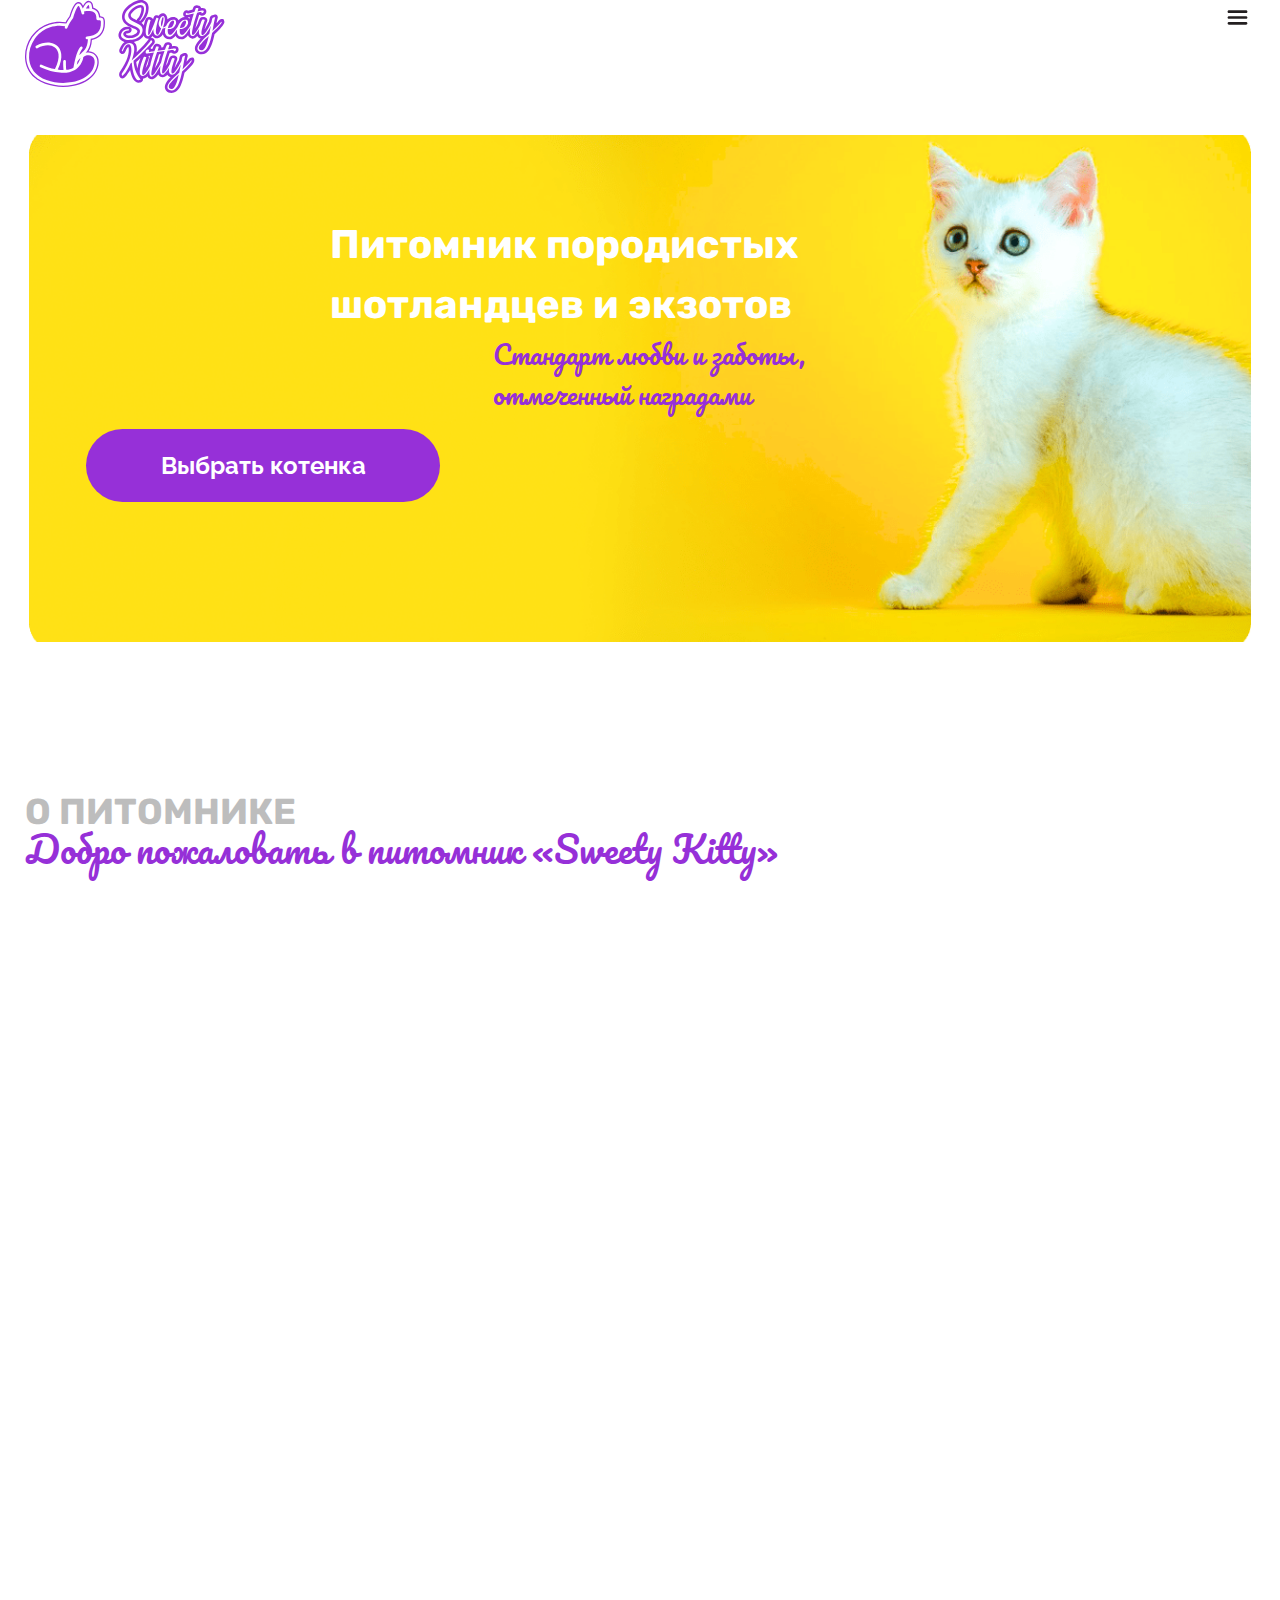
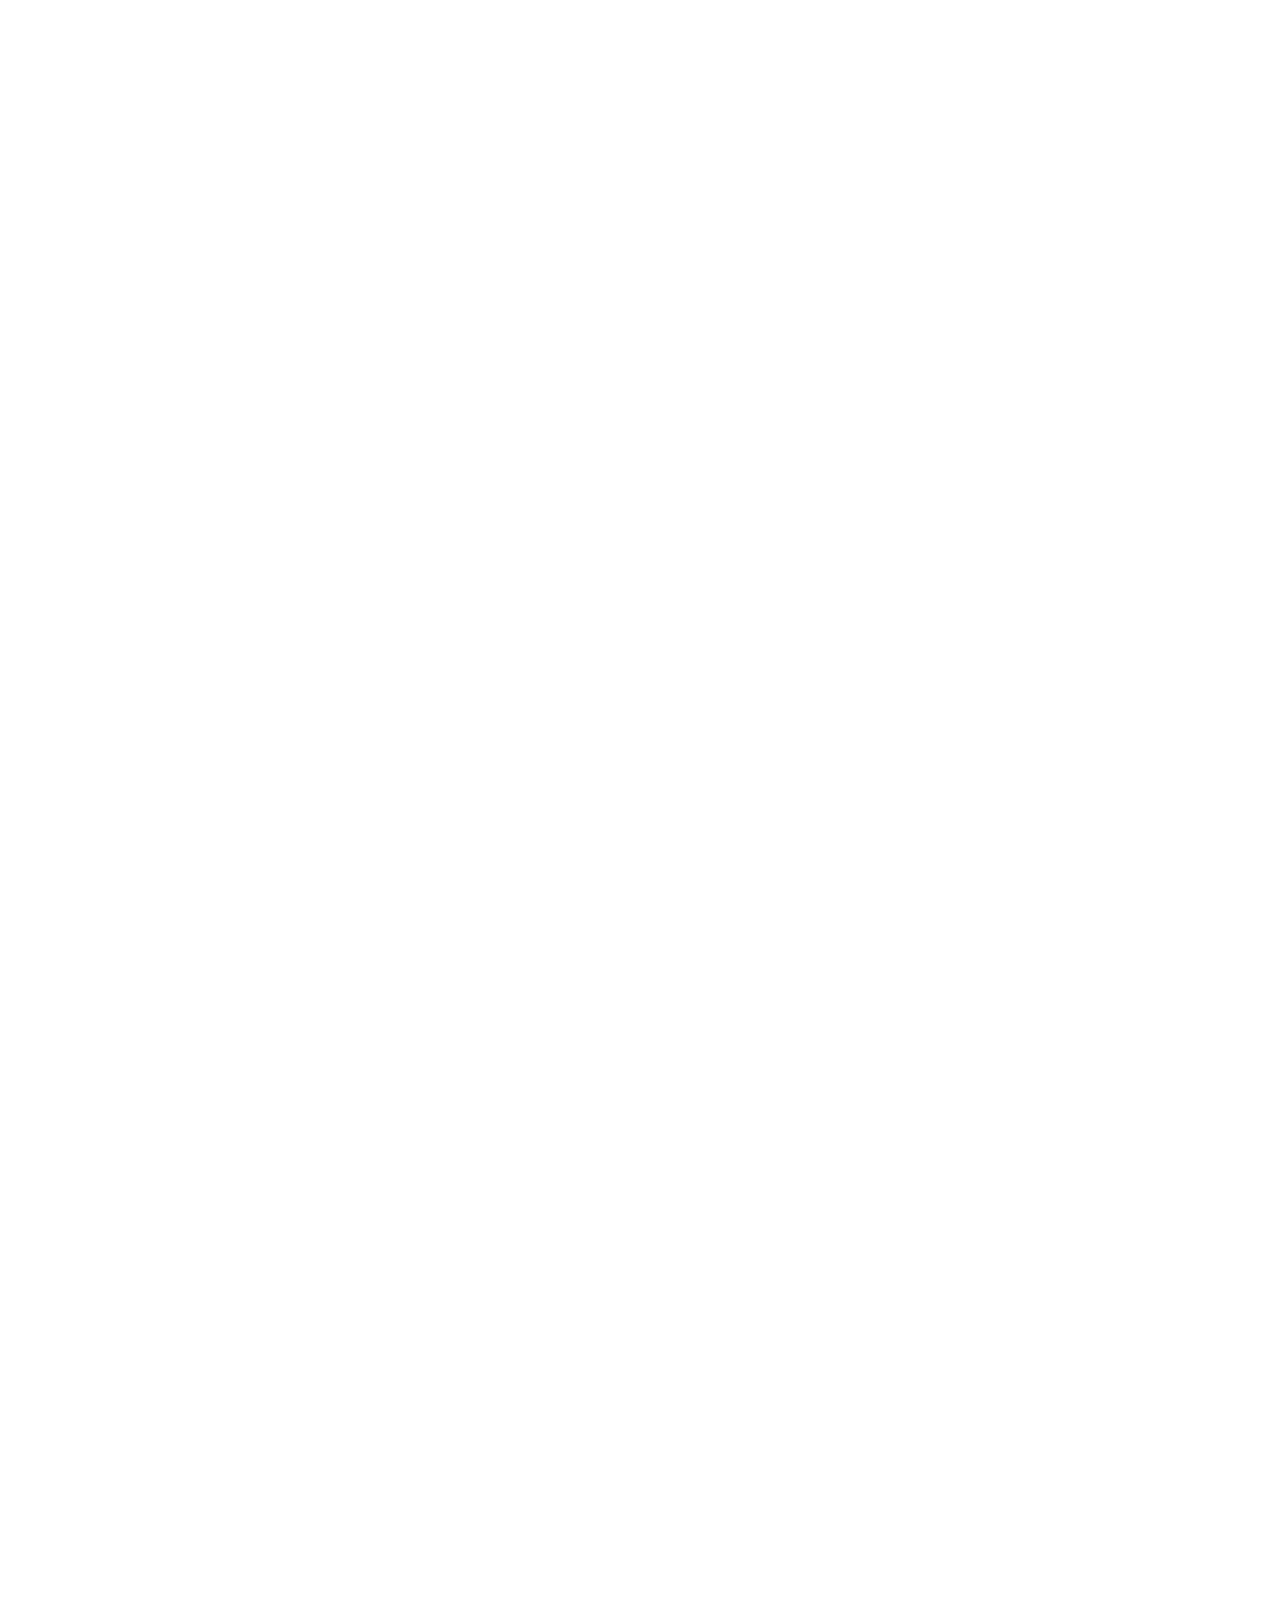
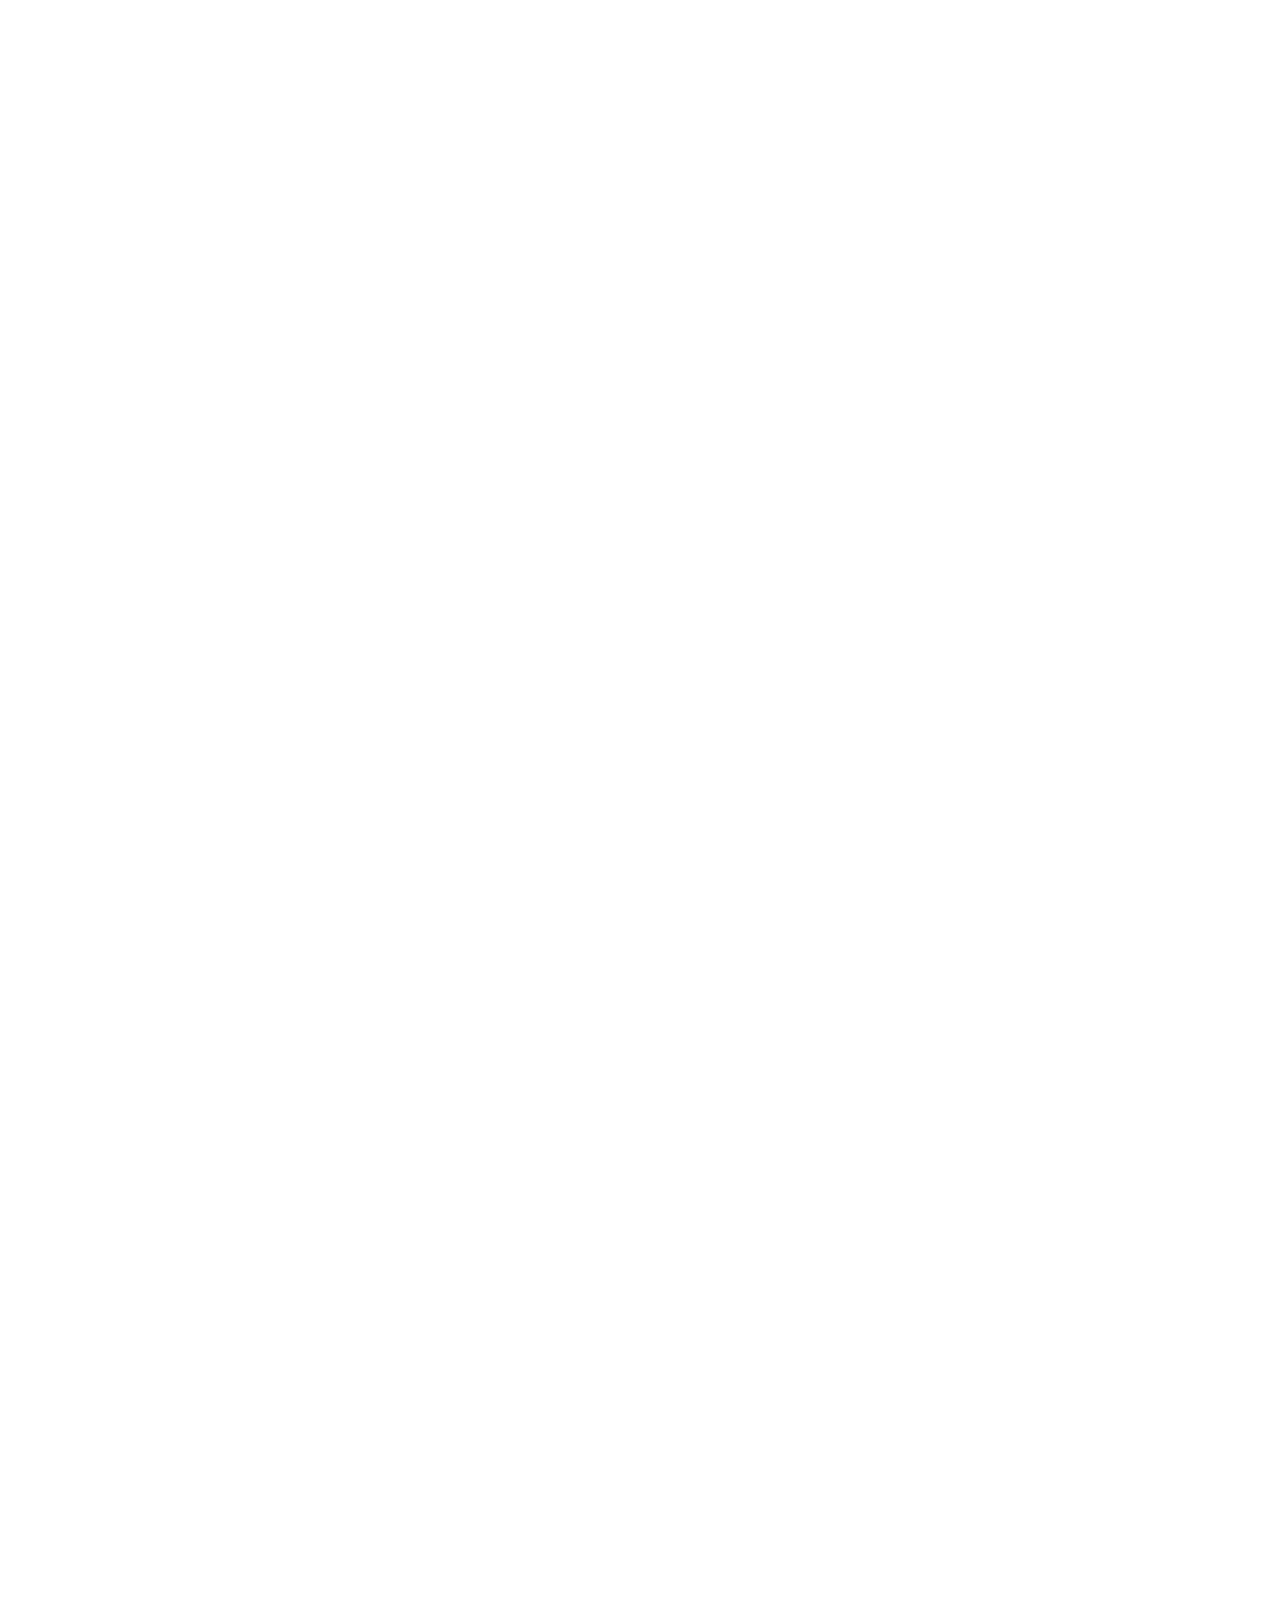
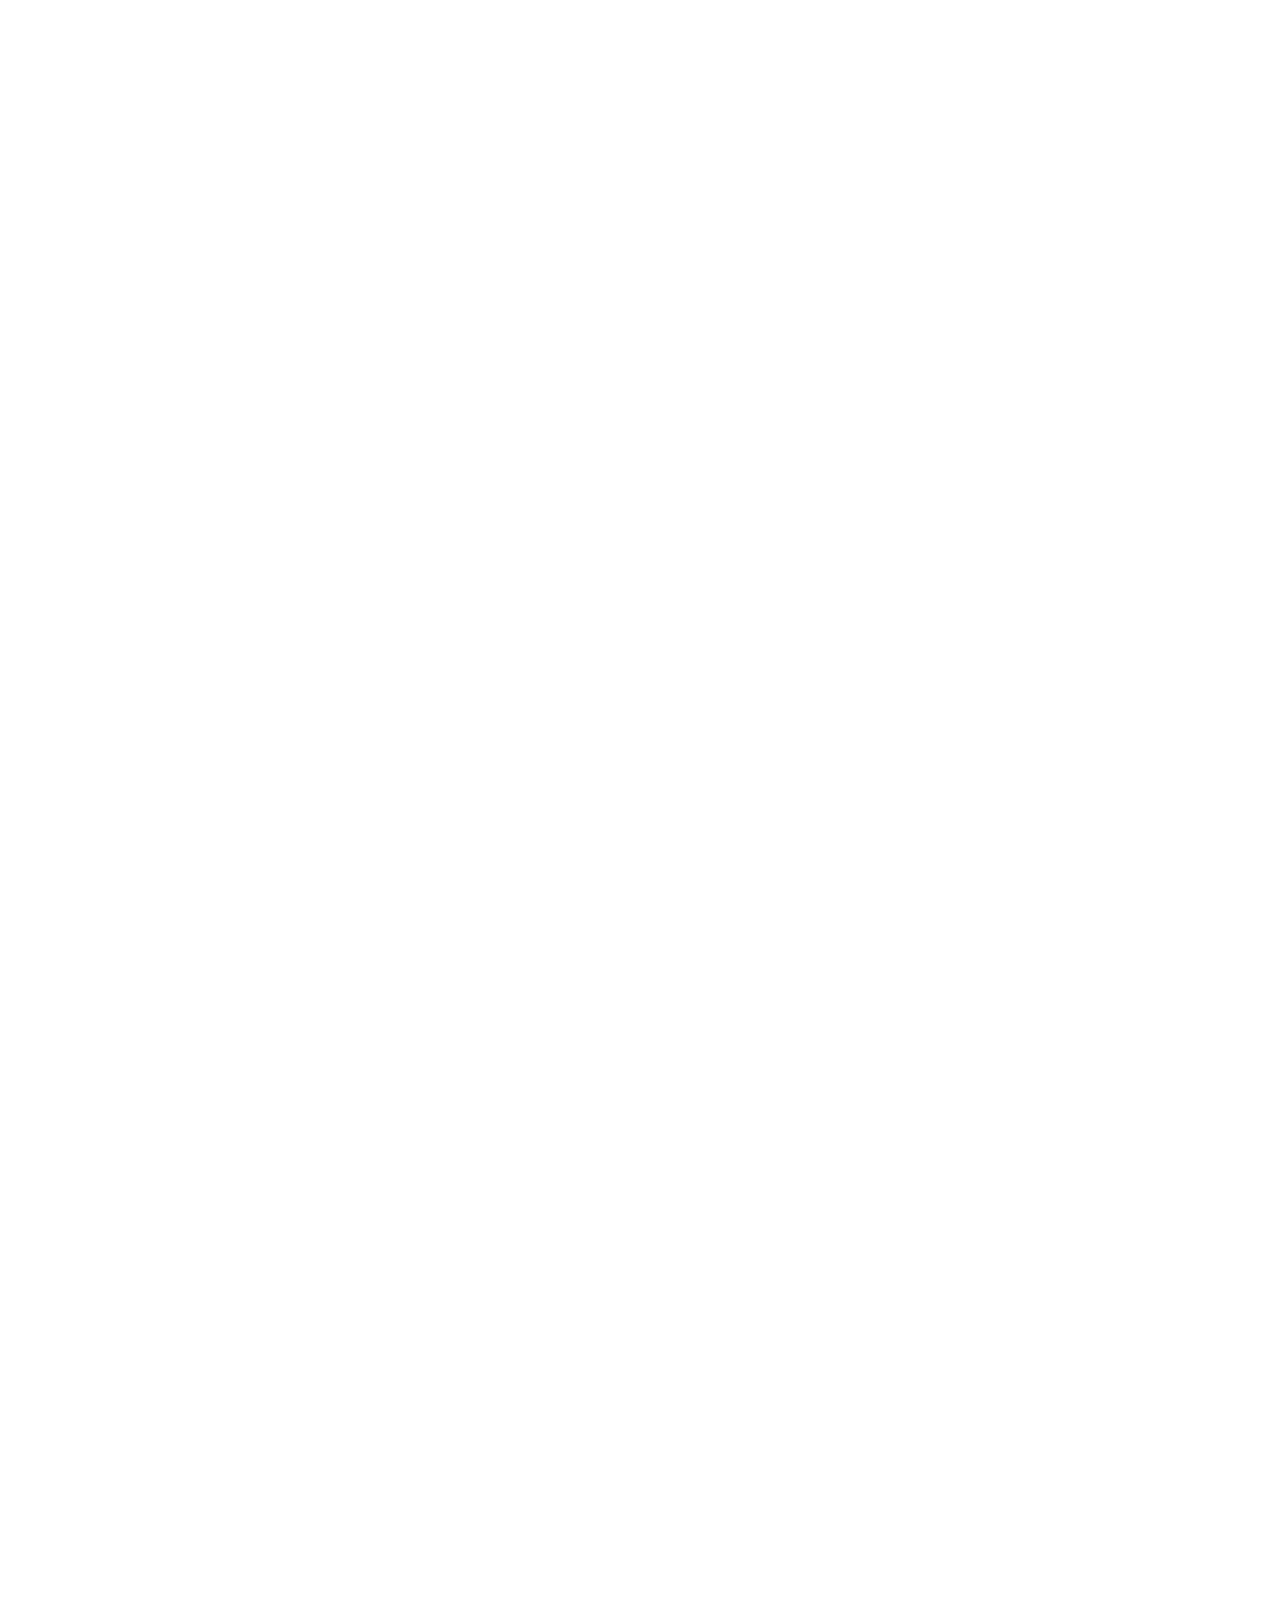
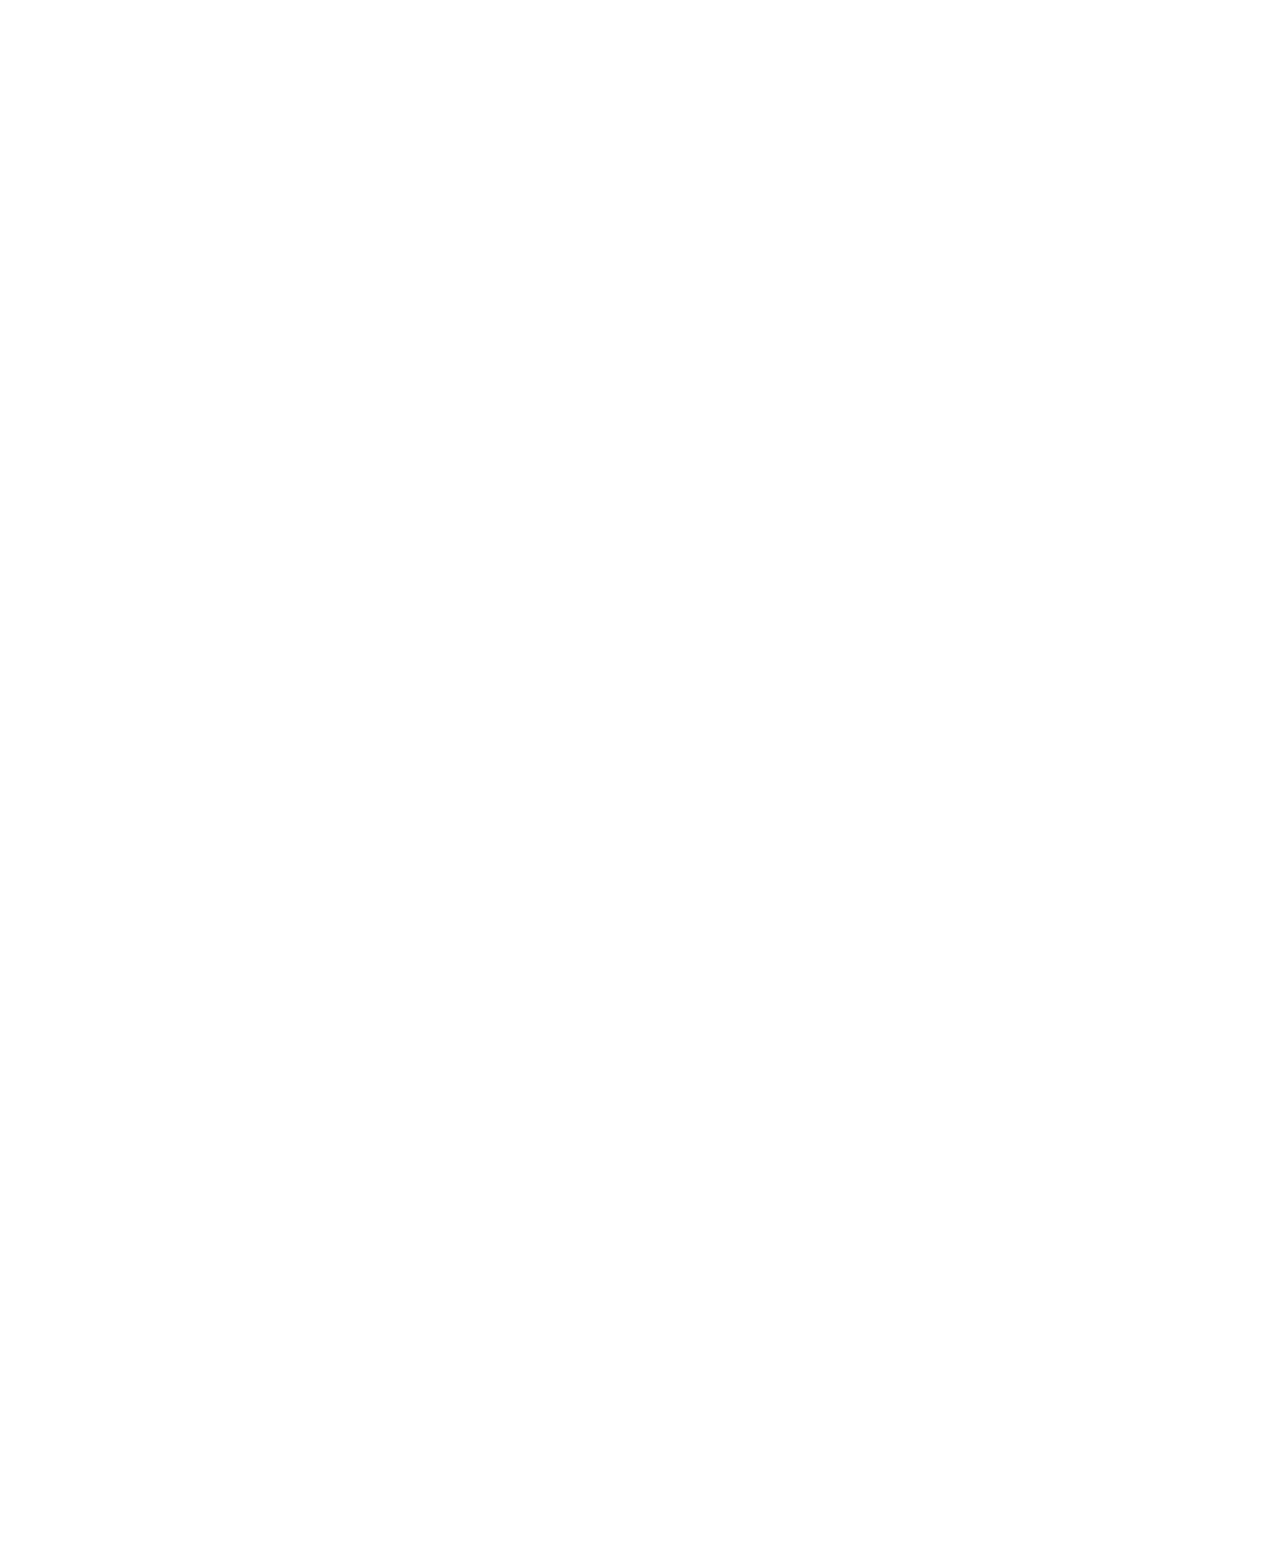
==== index.html @ 85b6124a "first commit" ====
<!DOCTYPE html><html lang="en"><head>    <meta charset="UTF-8">    <meta http-equiv="X-UA-Compatible" content="IE=edge">    <meta name="viewport" content="width=device-width, initial-scale=1.0">    <link rel="preconnect" href="https://fonts.googleapis.com"><link rel="preconnect" href="https://fonts.gstatic.com" crossorigin><link href="https://fonts.googleapis.com/css2?family=Montserrat:wght@400;700&family=Pacifico&family=Raleway:wght@400;700&family=Rubik:wght@700&display=swap" rel="stylesheet">    <link rel="stylesheet" href="css/style.min.css">    <title>Document</title></head><body><div class="wrapper">    <aside class="aside">    <picture><source srcset="img/close.svg" type="image/webp"><img src="img/close.svg" alt="" class="aside__close" width="35px" height="35px"></picture>    <div class="header__inner-aside">        <ul class="header__list">            <li class="header__list-item">                <a href="about.html">                    О питомнике            </a>        </li>            <li class="header__list-item">                <a href="kids.html">                    Котята            </a>        </li>            <li class="header__list-item">                <a href="kidsmore.html">                    Кошки            </a>        </li>            <li class="header__list-item">                <a href="kidsmore.html">                    Коты            </a>        </li>            <li class="header__list-item">                <a href="pomet.html">                    Пометы            </a>        </li>            <li class="header__list-item">                <a href="#">                    Контакты            </a>        </li>        </ul>        <button class="header__button">            Выбрать котенка        </button>    </div></aside><header class="header">    <div class="container">        <div class="header__inner">        <a href="#" class="header__logo">            <picture><source srcset="img/Лого.svg" type="image/webp"><img src="img/Лого.svg" alt="logo"></picture>        </a>        <picture><source srcset="img/Menu.svg" type="image/webp"><img src="img/Menu.svg" alt="" class="header__menu" width="35px" height="35px"></picture>        <div class="header__inner-item">        <ul class="header__list">            <li class="header__list-item">                <a href="about.html">                    О питомнике            </a>        </li>            <li class="header__list-item">                <a href="kids.html">                    Котята            </a>        </li>            <li class="header__list-item">                <a href="kidsmore.html">                    Кошки            </a>        </li>            <li class="header__list-item">                <a href="kidsmore.html">                    Коты            </a>        </li>            <li class="header__list-item">                <a href="pomet.html">                    Пометы            </a>        </li>            <li class="header__list-item">                <a href="#">                    Контакты            </a>        </li>        </ul>        <button class="header__button">            Выбрать котенка        </button>    </div>    </div>    </div></header>    <section class="main">    <div class="container">                   <!-- <div class="main__img">            <picture><source srcset="img/cat.webp" type="image/webp"><img src="img/cat.png" alt=""></picture>        </div> -->            <div class="main__text">                <h1 class="main__text-title">                    Питомник породистых шотландцев и экзотов                </h1>                <p class="main__text-subtitle">                    Стандарт любви и заботы, отмеченный наградами                </p>                <button class="main__text-btn">                    Выбрать котенка                </button>            </div>            </div></section><section class="about">    <div class="container">    <h2 class="about__title">        О ПИТОМНИКЕ     </h2>    <h3 class="about__subtitle">        Добро пожаловать в питомник «Sweety Kitty»    </h3>    <div class="about__inner">        <div class="about__item">            <p class="about__text">                Меня зовут Анна Коваленко и с 2016 года – с самого основания питомника – я занимаюсь селекцией и разведением чистокровных породистых кошек «Скоттиш фолд» и «Экзотик».            </p>            <div class="about__img">                <picture><source srcset="img/partners.webp" type="image/webp"><img src="img/partners.png" alt=""></picture>                <picture><source srcset="img/partners2.webp" type="image/webp"><img src="img/partners2.png" alt=""></picture>            </div>        </div>        <div class="about__item">            <p class="about__article">                Наши коты и кошки – это чемпионы и победители конкурсов (в том числе международных), они не раз завоевывали призы и награды на различных выставках. Питомник зарегистрирован в Международной Фелинологической Ассоциации (MFA) и является партнером компании Royal-Canin. Мы регулярно участвуем в специальных фелинологических мероприятиях и семинарах, программах по фелинологии и ветеринарии. Держим руку на пульсе всего, что происходит в мире кошачьих.             </p>            <a href="#">                Подробнее            </a>        </div>    </div></div></section><section class="why">    <div class="container">        <h2 class="why__title">            порода        </h2>        <h3 class="why__subtitle">            Почему именно шотландцы и экзоты?        </h3>        <div class="why__inner">            <ul class="why__list">                <li class="why__list-item">                    <picture><source srcset="img/marker.svg" type="image/webp"><img src="img/marker.svg" alt=""></picture>                    <p class="why__list-text">                        Шотландские вислоухие и Экзотические кошки – идеальные породы для дома и семьи.                    </p>                     </li>                <li class="why__list-item">                             <picture><source srcset="img/marker.svg" type="image/webp"><img src="img/marker.svg" alt=""></picture>                    <p class="why__list-text">                        Шотландские вислоухие и Экзотические кошки – идеальные породы для дома и семьи.                    </p>            </li>                <li class="why__list-item">                    <picture><source srcset="img/marker.svg" type="image/webp"><img src="img/marker.svg" alt=""></picture>                    <p class="why__list-text">                        Шотландские вислоухие и Экзотические кошки – идеальные породы для дома и семьи.                    </p>            </li>                <li class="why__list-item">                    <picture><source srcset="img/marker.svg" type="image/webp"><img src="img/marker.svg" alt=""></picture>                    <p class="why__list-text">                        Шотландские вислоухие и Экзотические кошки – идеальные породы для дома и семьи.                    </p>            </li>            </ul>            <ul class="why__list">                <li class="why__list-item">                    <picture><source srcset="img/marker.svg" type="image/webp"><img src="img/marker.svg" alt=""></picture>                    <p class="why__list-text">                        Шотландские вислоухие и Экзотические кошки – идеальные породы для дома и семьи.                    </p>            </li>                <li class="why__list-item" >                    <picture><source srcset="img/marker.svg" type="image/webp"><img src="img/marker.svg" alt=""></picture>                    <p class="why__list-text">                        Шотландские вислоухие и Экзотические кошки – идеальные породы для дома и семьи.                    </p>            </li>                <li class="why__list-item">                                     <picture><source srcset="img/marker.svg" type="image/webp"><img src="img/marker.svg" alt=""></picture>                    <p class="why__list-text">                        Шотландские вислоухие и Экзотические кошки – идеальные породы для дома и семьи.                    </p>                </li>                <li class="why__list-item">                           <picture><source srcset="img/marker.svg" type="image/webp"><img src="img/marker.svg" alt=""></picture>                    <p class="why__list-text">                        Шотландские вислоухие и Экзотические кошки – идеальные породы для дома и семьи.                    </p>            </li>            </ul>        </div>    </div>        <div class="vector__position">        <div class="why__img">            <picture><source srcset="img/klubok.webp" type="image/webp"><img class="klubok" src="img/klubok.png" alt=""></picture>            <picture><source srcset="img/cat2.webp" type="image/webp"><img class="cat" src="img/cat2.png" alt=""></picture>        </div>        <div class="vector">        <!-- <picture><source srcset="img/Vector.svg" type="image/webp"><img src="img/Vector.svg" alt=""></picture> -->        <div class="container">            <h2 class="vector__title">                Sweety Kitty –             </h2>            <h3 class="vector__subtitle">                Это питомник с гарантиями!            </h3>            <div class="vector__inner">                                <ul class="vector__list">                                        <li class="vector__list-item">                        <picture><source srcset="img/one.svg" type="image/webp"><img src="img/one.svg" alt=""></picture>                        <div class="vector__list-text">                        <h3>                            Гарантия породности                        </h3>                        <p>                            Тщательно подобранные пары позволяют нам получать красивое потомство с высокими стандартами породы. У нас можно получить всю информацию о происхождении и родителях котенка.                         </p>                    </div>                    </li>                    <li class="vector__list-item">                        <picture><source srcset="img/one.svg" type="image/webp"><img src="img/one.svg" alt=""></picture>                        <div class="vector__list-text">                        <h3>                            Гарантия породности                        </h3>                        <p>                            Тщательно подобранные пары позволяют нам получать красивое потомство с высокими стандартами породы. У нас можно получить всю информацию о происхождении и родителях котенка.                         </p>                    </div>                    <li class="vector__list-item">                        <picture><source srcset="img/one.svg" type="image/webp"><img src="img/one.svg" alt=""></picture>                        <div class="vector__list-text">                        <h3>                            Гарантия породности                        </h3>                        <p>                            Тщательно подобранные пары позволяют нам получать красивое потомство с высокими стандартами породы. У нас можно получить всю информацию о происхождении и родителях котенка.                         </p>                    </div>                </ul>                <ul class="vector__list">                    <li class="vector__list-item-two">                        <picture><source srcset="img/one.svg" type="image/webp"><img src="img/one.svg" alt=""></picture>                        <div class="vector__list-text">                        <h3>                            Гарантия породности                        </h3>                        <p>                            Тщательно подобранные пары позволяют нам получать красивое потомство с высокими стандартами породы. У нас можно получить всю информацию о происхождении и родителях котенка.                         </p>                    </div>                    <li class="vector__list-item-two">                        <picture><source srcset="img/one.svg" type="image/webp"><img src="img/one.svg" alt=""></picture>                        <div class="vector__list-text">                        <h3>                            Гарантия породности                        </h3>                        <p>                            Тщательно подобранные пары позволяют нам получать красивое потомство с высокими стандартами породы. У нас можно получить всю информацию о происхождении и родителях котенка.                         </p>                    </div>                </ul>            </div>        </div>    </section>    </div></section><section class="create">    <div class="container">        <div class="create__title">            <picture><source srcset="img/partners.webp" type="image/webp"><img src="img/partners.png" alt=""></picture>            <div class="title">                <h2>НАШИ ПРОИЗВОДИТЕЛИ </h2>                <h3>Шотландцы и экзоты</h3>            </div>        </div>        <p class="create__text">            Чтобы получить прекрасное потомство, мы уделяем особое внимание подбору пар. Котята будут действительно прекрасными, если учитывать особенности каждого животного, генетические линии и свойства фенотипа. У каждой породы свои нюансы разведения, связанные с генетикой, которые требуют особого внимания.         </p>        <p class="create__text-two">            Благодаря большому опыту разведения, нам удается получать отличное потомство, которое занимает свое почетное место в истории породы.         </p>        <div class="create__inner">            <div class="create__card">                <picture><source srcset="img/cat_one.webp" type="image/webp"><img src="img/cat_one.png" alt="" class="card-img"></picture>                <div class="button">                    <p>Шотландцы</p>                    <button>Подробнее</button>                </div>                <picture><source srcset="img/stick.webp" type="image/webp"><img src="img/stick.png" alt="" class="card-stick"></picture>            </div>            <div class="create__card">                <picture><source srcset="img/cat_two.webp" type="image/webp"><img src="img/cat_two.png" alt="" class="card-img"></picture>                <div class="button">                    <p>Экзоты</p>                    <button>Подробнее</button>                </div>                <picture><source srcset="img/stick2.webp" type="image/webp"><img src="img/stick2.png" alt="" class="card-stick-two"></picture>            </div>        </div>    </div></section><section class="cats">    <div class="container">        <div class="cats__title">            <h2>КОТЯТА</h2>            <h3>Sweety Kitty</h3>        </div>        <div class="cats__text">            <p>                Сколько радости и счастья появляется в доме вместе с этим милым плюшевым котенком. У малышей так много задора и активности, они изучают и познают все вокруг. И в то же время они очень смышленые и понятливые не по годам. Они буквально излучают позитивное настроение, заражая окружающих счастьем.            </p>            <p>                Каждое прибавление – это большая радость для нашего питомника. Мы увлеченно следим за своими малышами: как они начинают делать первые робкие шаги, потом учатся бегать и играть друг с другом, кувыркаются и резвятся, как проявляются в них вечные инстинкты хищных предков.             </p>            <p>                Породистые котята – это юные аристократы, которые, как и все дети любознательны и активны. Уже на раннем этапе в них заметна особая стать и характер породы. Через несколько недель у шотландцев проявляется характерный признак породы - вислоухость. Экзоты – нежные и спокойные от рождения – начинают показывать свойственное им любопытство и игривость, которые даже с возрастом не покидают этих кошек.             </p>            <p>                Мы любим и ценим каждого котенка. Ведь для нас это – не просто товар, а настоящее живое чудо.             </p>        </div>        <button class="cats__btn">            Котята нашего питомника        </button>    </div></section><section class="gallery">    <div class="container">        <div class="gallery__inner">            <div class="gallery__card">                <picture><source srcset="img/cats_three.webp" type="image/webp"><img src="img/cats_three.png" alt=""></picture>            </div>            <div class="gallery__card">                <picture><source srcset="img/cats_three.webp" type="image/webp"><img src="img/cats_three.png" alt=""></picture>            </div>            <div class="gallery__card">                <picture><source srcset="img/cats_three.webp" type="image/webp"><img src="img/cats_three.png" alt=""></picture>            </div>            <div class="gallery__card">                <picture><source srcset="img/cats_three.webp" type="image/webp"><img src="img/cats_three.png" alt=""></picture>            </div>        </div>        <div class="gallery__inner">            <div class="gallery__card">                <picture><source srcset="img/cats_three.webp" type="image/webp"><img src="img/cats_three.png" alt=""></picture>            </div>            <div class="gallery__card">                <picture><source srcset="img/cats_three.webp" type="image/webp"><img src="img/cats_three.png" alt=""></picture>            </div>            <div class="gallery__card">                <picture><source srcset="img/cats_three.webp" type="image/webp"><img src="img/cats_three.png" alt=""></picture>            </div>            <div class="gallery__card">                <picture><source srcset="img/cats_three.webp" type="image/webp"><img src="img/cats_three.png" alt=""></picture>            </div>        </div>    </div></section><section class="clients">    <div class="container">        <h2 class="clients__title">            НАШИ КЛИЕНТЫ         </h2>        <h3 class="clients__subtitle">            Отзывы        </h3>        <div class="clients__inner">            <p class="clients__text">                Я искренне рада, что мою страсть к «шотландцам» и «экзотам» разделяет так много людей. Стоит познакомиться с этими породами поближе, и ты навсегда остаешься их фанатом. Большие любопытные глаза словно хотят вобрать в себя весь мир, а преданный и ласковый характер делает этих животных надежным другом. Всем, кто нашел свое маленькое пушистое счастье в нашем питомнике, я хочу сказать спасибо за ту заботу и внимание, которые вы уделяете своим питомцам. У любви нет границ, даже если это любовь к кошке ❤️            </p>            <div class="slider">                <div class="slider__card">                     <p class="slider__reviews">                        Мы с мамой долго не могли выбрать кошку. Столько предложений – глаза разбегаются. Но однажды я была в гостях и познакомилась там с шотландской вислоухой красавицей. Удивительная порода. Очень тактичная, я бы сказала, кошка поразила меня своим характером и поведением. Настоящая красавица, спокойная и умная. Я спросила у хозяйки, где она приобрела кошку. И она порекомендовала мне Ваш питомник. Как только появилась возможность, я решила посмотреть, что да как. В питомнике было много котят, выбор был не из простых. Во второй раз мы отправились туда вместе с мамой и выбрали хорошего малыша. Он украсил наш дом и стал настоящим другом. Всегда рядом, участвует во всех наших делах и помогает. Спасибо большое питомнику «Sweety Kitty» за нового члена семьи!                      </p>                     <div class="slider__author">                         <picture><source srcset="img/avatar.svg" type="image/webp"><img src="img/avatar.svg" alt="" class="avatar"></picture>                         <div class="author">                             <p class="name">                                Марина                              </p>                             <p class="city">                                г. Ростов-на-Дону                             </p>                         </div>                     </div>                </div>                <div class="slider__card">                    <p class="slider__reviews">                        Мы с мамой долго не могли выбрать кошку. Столько предложений – глаза разбегаются. Но однажды я была в гостях и познакомилась там с шотландской вислоухой красавицей. Удивительная порода. Очень тактичная, я бы сказала, кошка поразила меня своим характером и поведением. Настоящая красавица, спокойная и умная. Я спросила у хозяйки, где она приобрела кошку. И она порекомендовала мне Ваш питомник. Как только появилась возможность, я решила посмотреть, что да как. В питомнике было много котят, выбор был не из простых. Во второй раз мы отправились туда вместе с мамой и выбрали хорошего малыша. Он украсил наш дом и стал настоящим другом. Всегда рядом, участвует во всех наших делах и помогает. Спасибо большое питомнику «Sweety Kitty» за нового члена семьи!                      </p>                     <div class="slider__author">                         <picture><source srcset="img/avatar.svg" type="image/webp"><img src="img/avatar.svg" alt="" class="avatar"></picture>                         <div class="name">                             <p>                                Марина                              </p>                             <p>                                г. Ростов-на-Дону                             </p>                         </div>                     </div>                </div>                <div class="slider__card">                    <p class="slider__reviews">                        Мы с мамой долго не могли выбрать кошку. Столько предложений – глаза разбегаются. Но однажды я была в гостях и познакомилась там с шотландской вислоухой красавицей. Удивительная порода. Очень тактичная, я бы сказала, кошка поразила меня своим характером и поведением. Настоящая красавица, спокойная и умная. Я спросила у хозяйки, где она приобрела кошку. И она порекомендовала мне Ваш питомник. Как только появилась возможность, я решила посмотреть, что да как. В питомнике было много котят, выбор был не из простых. Во второй раз мы отправились туда вместе с мамой и выбрали хорошего малыша. Он украсил наш дом и стал настоящим другом. Всегда рядом, участвует во всех наших делах и помогает. Спасибо большое питомнику «Sweety Kitty» за нового члена семьи!                      </p>                     <div class="slider__author">                         <picture><source srcset="img/avatar.svg" type="image/webp"><img src="img/avatar.svg" alt="" class="avatar"></picture>                         <div class="name">                             <p>                                Марина                              </p>                             <p>                                г. Ростов-на-Дону                             </p>                         </div>                     </div>                </div>                <div class="slider__card">                    <p class="slider__reviews">                        Мы с мамой долго не могли выбрать кошку. Столько предложений – глаза разбегаются. Но однажды я была в гостях и познакомилась там с шотландской вислоухой красавицей. Удивительная порода. Очень тактичная, я бы сказала, кошка поразила меня своим характером и поведением. Настоящая красавица, спокойная и умная. Я спросила у хозяйки, где она приобрела кошку. И она порекомендовала мне Ваш питомник. Как только появилась возможность, я решила посмотреть, что да как. В питомнике было много котят, выбор был не из простых. Во второй раз мы отправились туда вместе с мамой и выбрали хорошего малыша. Он украсил наш дом и стал настоящим другом. Всегда рядом, участвует во всех наших делах и помогает. Спасибо большое питомнику «Sweety Kitty» за нового члена семьи!                      </p>                     <div class="slider__author">                         <picture><source srcset="img/avatar.svg" type="image/webp"><img src="img/avatar.svg" alt="" class="avatar"></picture>                         <div class="name">                             <p>                                Марина                              </p>                             <p>                                г. Ростов-на-Дону                             </p>                         </div>                     </div>                </div>                <div class="slider__card">                    <p class="slider__reviews">                        Мы с мамой долго не могли выбрать кошку. Столько предложений – глаза разбегаются. Но однажды я была в гостях и познакомилась там с шотландской вислоухой красавицей. Удивительная порода. Очень тактичная, я бы сказала, кошка поразила меня своим характером и поведением. Настоящая красавица, спокойная и умная. Я спросила у хозяйки, где она приобрела кошку. И она порекомендовала мне Ваш питомник. Как только появилась возможность, я решила посмотреть, что да как. В питомнике было много котят, выбор был не из простых. Во второй раз мы отправились туда вместе с мамой и выбрали хорошего малыша. Он украсил наш дом и стал настоящим другом. Всегда рядом, участвует во всех наших делах и помогает. Спасибо большое питомнику «Sweety Kitty» за нового члена семьи!                      </p>                     <div class="slider__author">                         <picture><source srcset="img/avatar.svg" type="image/webp"><img src="img/avatar.svg" alt="" class="avatar"></picture>                         <div class="name">                             <p>                                Марина                              </p>                             <p>                                г. Ростов-на-Дону                             </p>                         </div>                     </div>                </div>            </div>        </div>    </div></section><section class="contacts">    <div class="container">        <div class="contacts__inner">        <div class="contacts__card">            <h2 class="contacts__card-title">                ЗАДАТЬ ВОПРОС            </h2>            <form action="" class="form">                <input type="tel" class="number" placeholder="+7 (___) ___ __ __">                <input type="email" class="email" placeholder="E-mail">                <input type="text" class="text" placeholder="Ваше сообщение">                <div class="checkbox">                    <input type="checkbox" class="check">                    <p>Я ознакомился с условиями Политики конфиденциальности и принимаю их</p>                </div>                <button class="btn">                    Отправить                </button>            </form>            <picture><source srcset="img/lapa.webp" type="image/webp"><img class="lapa__one" src="img/lapa.png" alt=""></picture>            <picture><source srcset="img/lapa.webp" type="image/webp"><img src="img/lapa.png" alt="" class="lapa__two"></picture>        </div>        <div class="contacts__item">            <h2 class="contacts__title">                НАШИ КОНТАКТЫ            </h2>            <div class="contacts__number">                <div>                <picture><source srcset="img/tel.svg" type="image/webp"><img src="img/tel.svg" alt=""></picture>            </div>                <a href="tel:89895213282">                    8-989-521-32-82                </a>            </div>            <div class="contacts__email">                <div>                <picture><source srcset="img/email.svg" type="image/webp"><img src="img/email.svg" alt=""></picture>            </div>                <a href="email:mail-anna@rambler.ru">                    mail-anna@rambler.ru                </a>            </div>            <div class="contacts__insta">                <div>                <picture><source srcset="img/insta.svg" type="image/webp"><img src="img/insta.svg" alt=""></picture>            </div>                <a href="#">                    @sweety_kitty_scottish_fold                </a>            </div>        </div>    </div>    </div></section>    <footer class="footer">    <a href="#" class="logo__link">        <picture><source srcset="img/Логоfooter.svg" type="image/webp"><img src="img/Логоfooter.svg" alt=""></picture>    </a>    <div class="footer__inner">    <div class="footer__top">        <h3 class="title">О питомнике</h3>        <h3 class="title">Контакты</h3>        <a href="#" class="insta-one">            <p>Мы в Instagram!</p>            <picture><source srcset="img/insta-footer.svg" type="image/webp"><img src="img/insta-footer.svg" alt=""></picture>        </a>    </div>    <div class="footer__body">        <ul class="footer__body-list">            <li class="footer__body-item">                <a href="#" class="list__link">                    Котята                </a>            </li>            <li class="footer__body-item">                <a href="#" class="list__link">                    Кошки                </a>            </li>            <li class="footer__body-item">                <a href="#" class="list__link">                    Коты                </a>            </li>            <li class="footer__body-item">                <a href="#" class="list__link">                    Отзывы                </a>            </li>        </ul>        <ul class="footer__body-list">            <li class="footer__body-item">                <a href="tel:89895213282" class="tel">                    8-989-521-32-82                </a>            </li>            <li class="footer__body-item">                <a href="email:mail-anna@rambler.ru" class="mail">mail-anna@rambler.ru</a>            </li>            <li class="footer__body-item">                <a href="#" class="insta">                     <p>Мы в Instagram!</p>                    <picture><source srcset="img/insta-footer.svg" type="image/webp"><img src="img/insta-footer.svg" alt=""></picture>                </a>            </li>            <li class="footer__body-item">                <button class="btn">                    Связаться с нами                </button>            </li>        </ul>    </div></div></footer></div>    <script src="js/script.js"></script></body></html>
---- css/style.min.css ----
@charset "UTF-8";.slick-slider{position:relative;display:block;-webkit-box-sizing:border-box;box-sizing:border-box;-webkit-touch-callout:none;-webkit-user-select:none;-moz-user-select:none;-ms-user-select:none;user-select:none;-ms-touch-action:pan-y;touch-action:pan-y;-webkit-tap-highlight-color:transparent}.slick-list{position:relative;overflow:hidden;display:block;margin:0;padding:0}.slick-list:focus{outline:0}.slick-list.dragging{cursor:pointer;cursor:hand}.slick-slider .slick-list,.slick-slider .slick-track{-webkit-transform:translate3d(0,0,0);-ms-transform:translate3d(0,0,0);transform:translate3d(0,0,0)}.slick-track{position:relative;left:0;top:0;display:block;margin-left:auto;margin-right:auto}.slick-track:after,.slick-track:before{content:"";display:table}.slick-track:after{clear:both}.slick-loading .slick-track{visibility:hidden}.slick-slide{float:left;height:100%;min-height:1px;display:none}[dir=rtl] .slick-slide{float:right}.slick-slide img{display:block}.slick-slide.slick-loading img{display:none}.slick-slide.dragging img{pointer-events:none}.slick-initialized .slick-slide{display:block}.slick-loading .slick-slide{visibility:hidden}.slick-vertical .slick-slide{display:block;height:auto;border:1px solid transparent}.slick-arrow.slick-hidden{display:none}.slide{max-width:117px;width:100%;height:117px}.slick-loading .slick-list{background:#fff url(ajax-loader.gif) center center no-repeat}@font-face{font-family:slick;src:url(fonts/slick.eot);src:url(fonts/slick.eot?#iefix) format("embedded-opentype"),url(fonts/slick.woff) format("woff"),url(fonts/slick.ttf) format("truetype"),url(fonts/slick.svg#slick) format("svg");font-weight:400;font-style:normal}.slick-next,.slick-prev{position:absolute;display:block;height:20px;width:20px;line-height:0;font-size:0;cursor:pointer;background:0 0;color:transparent;left:33%;-webkit-transform:translate(0,-53%);-ms-transform:translate(0,-53%);transform:translate(0,-53%);padding:0;border:none;outline:0}.slick-next:focus,.slick-next:hover,.slick-prev:focus,.slick-prev:hover{outline:0;background:0 0;color:transparent}.slick-next:focus:before,.slick-next:hover:before,.slick-prev:focus:before,.slick-prev:hover:before{opacity:1}.slick-next.slick-disabled:before,.slick-prev.slick-disabled:before{opacity:.25}.slick-next:before,.slick-prev:before{font-family:slick;font-size:20px;line-height:1;color:#fff;opacity:.75;-webkit-font-smoothing:antialiased;-moz-osx-font-smoothing:grayscale}.slick-prev{padding-bottom:30px}[dir=rtl] .slick-prev{left:auto}.slick-prev:before{background:url(../img/top.svg) no-repeat;content:"←"}[dir=rtl] .slick-prev:before{content:"→"}.slick-next{padding-top:10px}[dir=rtl] .slick-next{left:-25px;right:auto}.slick-next:before{background:url(../img/bottom.svg) no-repeat;content:"→"}[dir=rtl] .slick-next:before{content:"←"}.slick-dotted.slick-slider{margin-bottom:30px}.slick-dots{position:absolute;bottom:-25px;list-style:none;display:block;text-align:center;padding:0;margin:0;width:100%}.slick-dots li{position:relative;display:inline-block;height:20px;width:20px;margin:0 5px;padding:0;cursor:pointer}.slick-dots li button{border:0;background:0 0;display:block;height:20px;width:20px;outline:0;line-height:0;font-size:0;color:transparent;padding:5px;cursor:pointer}.slick-dots li button:focus,.slick-dots li button:hover{outline:0}.slick-dots li button:focus:before,.slick-dots li button:hover:before{opacity:1}.slick-dots li button:before{position:absolute;top:0;left:0;content:"•";width:20px;height:20px;font-family:slick;font-size:6px;line-height:20px;text-align:center;color:#000;opacity:.25;-webkit-font-smoothing:antialiased;-moz-osx-font-smoothing:grayscale}.slick-dots li.slick-active button:before{color:#000;opacity:.75}@font-face{font-family:Urbanist-Black;font-display:swap;src:url(../fonts/Urbanist-Black.woff) format("woff"),url(../fonts/Urbanist-Black.woff2) format("woff2");font-weight:400;font-style:normal}@font-face{font-family:Urbanist-BoldItalic;font-display:swap;src:url(../fonts/Urbanist-BoldItalic.woff) format("woff"),url(../fonts/Urbanist-BoldItalic.woff2) format("woff2");font-weight:400;font-style:normal}@font-face{font-family:Urbanist-ThinItalic;font-display:swap;src:url(../fonts/Urbanist-ThinItalic.woff) format("woff"),url(../fonts/Urbanist-ThinItalic.woff2) format("woff2");font-weight:400;font-style:normal}html{-webkit-box-sizing:border-box;box-sizing:border-box}*,::after,::before{-webkit-box-sizing:inherit;box-sizing:inherit}ol[class],ul[class]{padding:0}blockquote,body,dd,dl,figcaption,figure,h1,h2,h3,h4,h5,h6,li,ol,p,ul{margin:0;font-size:16px}ul[class]{list-style:none}img{max-width:100%;display:block}button,input,select,textarea{font:inherit}a{text-decoration:none}body,html{height:100%;font-weight:400;font-size:16px;line-height:27px;font-family:"Open Sans",sans-serif;overflow-x:hidden}.wrapper{display:-webkit-box;display:-ms-flexbox;display:flex;-webkit-box-orient:vertical;-webkit-box-direction:normal;-ms-flex-direction:column;flex-direction:column;min-height:100%}.footer{-webkit-box-flex:0;-ms-flex:0 0 auto;flex:0 0 auto}.container{max-width:1260px;margin:0 auto;padding:0 15px}:root{--font:"Montserrat",sans-serif;--cursive:"Pacifico";--title:"Rubik",sans-serif;--btn:"Raleway",sans-serif}aside{position:fixed;min-width:320px;width:100%;height:100vh;background:#fff;-webkit-transform:translateX(100%);-ms-transform:translateX(100%);transform:translateX(100%);z-index:10}aside .aside__close{margin-left:80%;margin-top:2%}aside .header__button{color:#333;font-family:var(--btn);font-size:18px;line-height:21px;font-weight:500;background:0 0;border:1px solid #333;border-radius:200px;padding:10px 15px;width:148px;margin-left:10px;margin-top:36px}aside .header__list-item{margin-top:15px;margin-left:10px}aside .header__list-item a{font-family:var(--font);font-weight:700;font-size:18px;line-height:21.9px;color:#333;position:relative}.header__inner-item{display:none}.header__inner{display:-webkit-box;display:-ms-flexbox;display:flex;-webkit-box-pack:justify;-ms-flex-pack:justify;justify-content:space-between}.aside--active{-webkit-transform:translateX(0);-ms-transform:translateX(0);transform:translateX(0);-webkit-transition:.3s;-o-transition:.3s;transition:.3s}.footer{background:#9630d8}.footer .logo__link{padding-top:73px;padding-left:84px}.footer .logo__link img{padding-left:84px}.footer__top{display:none}.footer__body-list{max-width:220px;width:100%;margin:0 auto}.footer__body-item{margin-bottom:20px}.footer .list__link:hover{color:#c5bbbb;-webkit-transition:.3s;-o-transition:.3s;transition:.3s}.footer .list__link{font-family:var(--font);font-weight:700;color:#fff;font-size:16px;line-height:19.5px}.footer .tel{font-weight:400;font-size:18px;line-height:22px;font-family:var(--font);color:#fff}.footer .tel{color:#c5bbbb;-webkit-transition:.3s;-o-transition:.3s;transition:.3s}.footer .mail{font-weight:400;font-size:20px;line-height:30px;font-family:var(--font);color:#fff;margin-bottom:32px}.footer .mail:hover{color:#c5bbbb;-webkit-transition:.3s;-o-transition:.3s;transition:.3s}.footer .btn{font-family:var(--btn);font-size:18px;line-height:21px;color:#fff;font-weight:500;background:0 0;border:1px solid #fff;border-radius:200px;padding:12px 16px;margin-bottom:84px}.footer .btn:hover{-webkit-transform:scale(1.1);-ms-transform:scale(1.1);transform:scale(1.1);-webkit-transition:.3s;-o-transition:.3s;transition:.3s}.footer .insta{display:-webkit-box;display:-ms-flexbox;display:flex}.footer .insta p{font-family:var(--font);font-weight:700;color:#fff;font-size:16px;line-height:19.5px;padding-top:5px;margin-right:18px}.footer .insta p:hover{color:#c5bbbb;-webkit-transition:.3s;-o-transition:.3s;transition:.3s}.main .container{background-image:url(../img/cat.png);background-repeat:no-repeat;background-size:97% 100%;background-position:center;height:100%}.main{padding-top:42px;margin-bottom:50px}.main__text{padding-top:38px;padding-left:25px}.main__text-title{font-family:var(--title);font-weight:700;font-size:17px;line-height:23px;color:#fff;max-width:281px;width:100%;margin:0 auto}.main__text-subtitle{margin-top:20px;font-family:var(--cursive);font-weight:400;font-size:16px;line-height:23.5px;color:#9630d8;max-width:300px;width:100%;-webkit-transform:rotate(20px);-ms-transform:rotate(20px);transform:rotate(20px);margin:0 auto;margin-bottom:5px}.main__text-btn{font-family:var(--btn);font-weight:700;font-size:20px;line-height:19px;color:#fff;width:280px;border-radius:200px;background:#9630d8;border:none;outline:0;padding:16.5px 0;margin:0 auto;margin-top:10px;margin-bottom:10px}.vector__list-item{display:-webkit-box;display:-ms-flexbox;display:flex;margin-bottom:20px}.vector__list-item img{margin-right:60px}.vector__list-item-two{display:-webkit-box;display:-ms-flexbox;display:flex;margin-bottom:20px}.vector__list-item-two img{margin-right:60px}.vector__list-text h3{font-family:Montserrat;font-size:23px;font-style:normal;font-weight:700;line-height:28px;letter-spacing:0;text-align:left}.vector__list-text p{font-family:Montserrat;font-size:20px;font-style:normal;font-weight:400;line-height:30px;letter-spacing:0;text-align:left}.about__title{font-family:var(--title);color:#bdbdbd;font-weight:700;font-size:20px}.about__subtitle{margin-top:10px;margin-bottom:10px;font-family:var(--cursive);color:#9630d8;font-weight:400;font-size:20px}.about__inner{display:contents}.about__text{font-family:var(--font);color:#9630d8;font-weight:700;font-size:23px;margin-bottom:36px}.about__img{display:-webkit-box;display:-ms-flexbox;display:flex;margin-bottom:10px}.about__article{font-family:var(--font);font-weight:400;font-size:20px;line-height:30px;margin-bottom:30px}.about__item a{font-family:var(--font);font-weight:700;font-size:16px;line-height:24px;color:#9630d8}.about__item a:hover{color:#4f0f79;-webkit-transition:.3s;-o-transition:.3s;transition:.3s}.about__img img:nth-child(1){margin-right:42px}.why{background-image:url("../img/bg gray.png");background-repeat:no-repeat;background-size:100% 48%;padding-top:56px}.why__title{font-family:var(--title);color:#bdbdbd;font-weight:700;font-size:20px}.why__subtitle{margin-top:10px;margin-bottom:10px;font-family:var(--cursive);color:#9630d8;font-weight:400;font-size:20px;margin-bottom:65px}.why__inner{display:contents}.why__list-item{display:-webkit-box;display:-ms-flexbox;display:flex;margin-bottom:29px}.why__list-text{margin-left:26px;font-family:var(--font);font-weight:400;font-size:20px;line-height:30px;color:#333}.why__img{display:-webkit-box;display:-ms-flexbox;display:flex}.vector__title{font-family:var(--title);color:#bdbdbd;font-weight:700;font-size:20px}.vector__subtitle{margin-top:10px;margin-bottom:10px;font-family:var(--cursive);color:#9630d8;font-weight:400;font-size:20px;margin-bottom:65px}.create{background-color:rgba(150,48,216,.2);margin-top:90px;padding-bottom:113px}.create__title{padding-top:54px;display:-webkit-box;display:-ms-flexbox;display:flex;-webkit-box-align:center;-ms-flex-align:center;align-items:center;padding-bottom:34px}.create__title img{margin-right:25px}.create__title h2{font-family:var(--title);font-size:20px;color:#9630d8;font-weight:700;line-height:20px;margin-bottom:10px}.create__title h3{font-family:var(--cursive);font-size:20px;line-height:20px;font-weight:400;color:#9630d8}.create__text{font-family:var(--font);font-size:20px;font-weight:400;line-height:30px;color:#333}.create__text-two{font-family:var(--font);font-size:20px;line-height:30px;font-weight:700;color:#333;margin-top:30px}.create__card{background-color:#fff;max-width:320px;width:100%;margin:0 auto;margin-bottom:30px;margin-top:30px}.create__card-img{-o-object-fit:cover;object-fit:cover}.create .card-stick{display:none}.create .card-stick-two{display:none}.create .button{display:-webkit-box;display:-ms-flexbox;display:flex;-ms-flex-pack:distribute;justify-content:space-around}.create .button p{font-family:var(--font);font-weight:700;font-size:18px;line-height:28px;color:#333;margin-top:45px}.create .button button{font-family:var(--btn);font-weight:700;color:#fff;font-size:18px;background:#9630d8;border:none;outline:0;border-radius:200px;padding:13px 10px;margin-top:42px;margin-bottom:46px}.cats{padding-top:88px;padding-bottom:70px}.cats__title{display:-webkit-box;display:-ms-flexbox;display:flex}.cats__title h2{font-family:var(--title);font-weight:700;color:#bdbdbd;font-size:20px}.cats__title h3{font-family:var(--cursive);font-weight:400;font-size:20px;color:#9630d8}.cats__text{padding-top:40px}.cats__text p{font-family:var(--font);font-size:20px;line-height:30px;color:#333;font-weight:400;margin-bottom:20px}.cats__text p:last-child{font-family:var(--font);font-size:20px;line-height:30px;color:#333;font-weight:700}.cats__btn{max-width:320px;width:100%;margin-left:10%;font-family:var(--btn);font-weight:700;font-size:24px;line-height:28px;background:#9630d8;border:none;outline:0;border-radius:200px;color:#fff;padding-top:22.5px;padding-bottom:22.5px}.gallery__card{max-width:320px;width:100%;margin:0 auto}.gallery__card img{-o-object-fit:cover;object-fit:cover}.clients{padding-top:50px}.clients__title{font-family:var(--title);font-size:20px;font-weight:700;color:#bdbdbd;margin-bottom:10px}.clients__subtitle{font-family:var(--cursive);font-size:20px;font-weight:400;color:#9630d8;margin-bottom:40px}.clients__inner{min-width:0}.clients__inner p{font-family:var(--font);font-size:23px;line-height:28px;font-weight:400;color:#333}.clients .slider{min-width:0}.clients .slider__card{margin-top:50px;min-width:320px;width:100%;background:#fff;-webkit-box-shadow:0 55px 114px rgba(57,57,57,.14);box-shadow:0 55px 114px rgba(57,57,57,.14);border-radius:20px}.clients .slider__reviews{padding:15px}.clients .slider__author{padding-left:15px;padding-bottom:15px;display:-webkit-box;display:-ms-flexbox;display:flex}.clients .slider__author img{margin-right:15px}.clients .author{margin-top:10px;height:42px}.clients .name{font-family:Raleway;font-size:18px;font-style:normal;font-weight:700;line-height:21px;letter-spacing:0;text-align:left}.clients .city{font-family:Raleway;font-size:14px;font-style:normal;font-weight:400;line-height:16px;letter-spacing:0;text-align:left}.contacts{background:rgba(150,48,216,.2);padding-top:56px;padding-bottom:52px;margin-top:100px}.contacts__card{min-width:320px;max-width:510px;background:#fff;-webkit-box-shadow:0 55px 114px rgba(57,57,57,.14);box-shadow:0 55px 114px rgba(57,57,57,.14);border-radius:20px;margin-bottom:50px}.contacts .lapa__one{display:none}.contacts .lapa__two{display:none}.contacts__card-title{font-family:Montserrat;font-size:23px;font-style:normal;font-weight:700;line-height:28px;letter-spacing:0;text-align:left;padding-left:54px;padding-top:60px;margin-bottom:45px}.contacts .number{margin-left:54px;margin-bottom:55px;border:none;font-family:Montserrat;font-size:14px;font-style:normal;font-weight:400;line-height:17px;letter-spacing:-.02em;text-align:left;padding-bottom:20px;border-bottom:1px solid #4f4f4f}.contacts .email{margin-left:54px;margin-bottom:55px;border:none;font-family:Montserrat;font-size:14px;font-style:normal;font-weight:400;line-height:17px;letter-spacing:-.02em;text-align:left;padding-bottom:20px;border-bottom:1px solid #4f4f4f}.contacts .text{margin-left:54px;border:none;font-family:Montserrat;font-size:14px;font-style:normal;font-weight:400;line-height:17px;letter-spacing:-.02em;text-align:left;padding-bottom:20px;border-bottom:1px solid #4f4f4f;margin-bottom:45px}.contacts .checkbox{display:-webkit-box;display:-ms-flexbox;display:flex;margin-bottom:45px}.contacts .check{margin-right:9px;width:16px;height:16px}.contacts .checkbox p{font-family:Montserrat;font-size:14px;font-style:normal;font-weight:400;line-height:17px;letter-spacing:-.02em;text-align:left}.contacts .btn{min-width:212px;margin-left:54px;background:#9630d8;border-radius:200px;border:none;outline:0;padding:24px 0 24px 0;margin-bottom:56px;font-family:Montserrat;font-size:18px;font-style:normal;font-weight:700;line-height:22px;letter-spacing:0;text-align:center;color:#fff}.contacts__number{display:-webkit-box;display:-ms-flexbox;display:flex}.contacts__number a{font-family:var(--font);font-weight:400;font-size:20px;line-height:30px;color:#333;margin-left:22px;margin-bottom:25px}.contacts__email{display:-webkit-box;display:-ms-flexbox;display:flex}.contacts__email a{font-family:var(--font);font-weight:400;font-size:20px;line-height:30px;color:#333;margin-left:22px;margin-bottom:25px}.contacts__insta{display:-webkit-box;display:-ms-flexbox;display:flex}.contacts__insta a{font-family:var(--font);font-weight:400;font-size:20px;line-height:30px;color:#333;margin-left:22px}.contacts__title{font-family:var(--title);font-weight:700;color:#9630d8;font-size:36px;line-height:42px;margin-bottom:40px}.aboutus__title{font-family:var(--title);font-weight:700;font-size:20px;line-height:30px;color:#bdbdbd;margin-top:20px}.aboutus__subtitle{font-family:var(--cursive);color:#9630d8;font-size:20px;line-height:30px}.aboutus .info p{font-family:var(--font);font-weight:700;color:#9630d8;font-size:20px;line-height:30px;margin-top:40px}.aboutus .info a{display:-webkit-box;display:-ms-flexbox;display:flex;margin-top:20px;margin-bottom:20px}.aboutus .info a img{margin-right:20px}.aboutus__text{font-family:var(--font);font-size:20px;line-height:30px;font-weight:400;color:#333}.aboutus__card-one{background-color:#fff;max-width:320px;width:100%;-webkit-box-shadow:0 55px 114px rgba(57,57,57,.14);box-shadow:0 55px 114px rgba(57,57,57,.14);padding:30px 30px 80px 30px;margin:50px auto}.aboutus__card-two{background-color:#fff;max-width:320px;width:100%;-webkit-box-shadow:0 55px 114px rgba(57,57,57,.14);box-shadow:0 55px 114px rgba(57,57,57,.14);padding:30px 30px 80px 30px;margin:50px auto}.aboutus__card-three{background-color:#fff;max-width:320px;width:100%;-webkit-box-shadow:0 55px 114px rgba(57,57,57,.14);box-shadow:0 55px 114px rgba(57,57,57,.14);padding:30px 30px 80px 30px;margin:50px auto}.aboutus__inner-title{font-family:var(--title);font-weight:700;font-size:20px;line-height:30px;color:#bdbdbd;margin-top:20px}.aboutus__inner-text{font-family:var(--font);font-size:20px;line-height:30px;font-weight:400;color:#333}.aboutus__card-one img{-o-object-fit:cover;object-fit:cover}.aboutus__card-two img{-o-object-fit:cover;object-fit:cover}.aboutus__card-three img{-o-object-fit:cover;object-fit:cover}.aboutus .title{font-size:20px;line-height:30px;font-family:var(--font);font-weight:700;color:#9630d8}.aboutus .text{font-family:var(--font);font-size:20px;line-height:30px;font-weight:400;color:#333}.aboutus__inner{margin-bottom:50px}.aboutus .stick{display:none}.aboutus .stick2{display:none}.inner__title{font-family:var(--title);font-weight:700;font-size:20px;line-height:30px;color:#bdbdbd}.inner__subtitle{font-family:var(--cursive);font-weight:400;font-size:20px;line-height:30px;color:#9630d8}.inner__text{padding-bottom:70px;border-bottom:1px solid #bdbdbd;margin-bottom:64px}.inner .family{border-bottom:1px solid #bdbdbd;padding-bottom:63px;margin-bottom:64px}.inner .text{font-family:var(--font);font-weight:400;color:#333;font-size:20px;line-height:30px}.inner .text-two{font-family:var(--font);font-weight:700;color:#9630d8;font-size:20px;line-height:30px}.inner .img{margin-bottom:40px;position:relative}.inner .parent{position:absolute;top:8px;right:-381px;font-family:var(--font);font-weight:700;color:#fff;font-size:18px;line-height:22px;background:#9630d8;border:none;outline:0;border-radius:200px;padding:5px 8px}.inner .name{font-family:var(--font);font-weight:700;font-size:23px;line-height:28px;color:#333;margin-top:42px}.inner .family__item-title{margin-top:20px;margin-bottom:27px;font-family:var(--title);font-weight:700;font-size:36px;color:#bdbdbd}.inner .family__item-link{display:-webkit-box;display:-ms-flexbox;display:flex;margin-bottom:20px}.inner .calendar{margin-right:18.5px}.inner .frame{margin-right:18.5px}.inner .data{font-family:var(--font);font-weight:400;font-size:20px;line-height:30px;color:#333}.inner .family__item-text{font-family:var(--font);font-weight:400;font-size:20px;line-height:30px;color:#333}.inner .family__btn{margin-top:71px;font-family:var(--font);font-weight:700;font-size:18px;line-height:21px;color:#fff;border:none;outline:0;background:#9630d8;padding:23.8px 47.5px;border-radius:200px;max-width:300px;width:100%;margin:0 auto}.parents .container{border-bottom:1px solid #bdbdbd;padding-bottom:65px;margin-bottom:65px}.parents .title{display:-webkit-box;display:-ms-flexbox;display:flex;margin-bottom:20px;margin-top:20px}.parents__title{font-family:var(--title);font-weight:700;font-size:20px;line-height:30px;color:#bdbdbd;margin-right:10px}.parents__title-cursive{font-family:var(--cursive);font-weight:400;font-size:20px;line-height:30px;color:#9630d8}.parents .family__item-link{display:-webkit-box;display:-ms-flexbox;display:flex;margin-bottom:20px;margin-top:20px}.parents .calendar{margin-right:18.5px}.parents .frame{margin-right:18.5px}.parents .data{font-family:var(--font);font-weight:400;font-size:20px;line-height:30px;color:#333}.parents .family__item-text{font-family:var(--font);font-weight:400;font-size:20px;line-height:30px;color:#333}.parents .img{margin-bottom:40px;position:relative}.parents .parent{position:absolute;top:8px;right:-381px;font-family:var(--font);font-weight:700;color:#fff;font-size:18px;line-height:22px;background:#9630d8;border:none;outline:0;border-radius:200px;padding:5px 8px}.parents .name{font-family:var(--font);font-weight:700;font-size:23px;line-height:28px;color:#333;margin-top:42px}.kids__title{font-family:var(--title);font-weight:700;font-size:20px;line-height:30px;color:#bdbdbd;margin-right:10px}.kids__inner-card{max-width:320px;width:100%;margin:0 auto}.kids .name__kid{font-family:var(--font);font-weight:700;font-size:23px;line-height:28px;color:#333;margin-top:42px}.kids .status{font-family:var(--font);font-weight:700;font-size:16px;line-height:19.5px;color:#27ae60;margin-top:22px}.kids .item{border-bottom:1px solid #828282;padding-bottom:22px;margin-bottom:22px}.kids .data{font-family:var(--font);font-weight:400;font-size:16px;line-height:19.5px;color:#333}.kids .color{margin-bottom:65px;font-family:var(--font);font-weight:400;font-size:16px;line-height:19.5px;color:#333}.kids .img{position:relative}.kids .img img{-o-object-fit:cover;object-fit:cover}.kids .img__kids{position:absolute;top:25px;right:23px;border:1px solid #9630d8;background:#9630d8;color:#fff;max-width:103px;text-align:center;border-radius:200px;font-family:Montserrat;font-size:18px;font-style:normal;font-weight:700;line-height:22px;letter-spacing:0;padding:5px 20px}.kids__subtitle{font-family:var(--cursive);font-weight:700;font-size:23px;line-height:28px;color:#9630d8;margin-bottom:20px}.one{font-family:var(--title);font-weight:400;font-size:20px;line-height:30px;color:#333;margin-bottom:58px;margin-right:40px}.two{font-family:var(--cursive);font-weight:700;font-size:23px;line-height:28px;color:#9630d8;margin-bottom:58px}.kids__button{display:-webkit-box;display:-ms-flexbox;display:flex;-ms-flex-wrap:wrap;flex-wrap:wrap}.btn{margin-right:10px;font-family:var(--btn);font-size:18px;line-height:21px;font-weight:700;color:#333;background:#e0e0e0;border:none;outline:0;border-radius:200px;padding:13px 28px;margin-bottom:10px}.tabs__active{display:block}.inner .slider-wrapper{max-width:800px;margin:0 auto}.inner__item{margin-top:16px;min-width:0}.inner__item:nth-child(1){display:none}.inner .img img{-o-object-fit:cover;object-fit:cover}.inner .img--for img{max-width:600px;width:100%;height:510px;-o-object-fit:cover;object-fit:cover}.inner .img:focus{max-width:320px;width:100%}.inner__item:nth-child(2){margin-right:40px}.inner__item-title{font-size:20px;line-height:30px;color:#bdbdbd;font-family:var(--title);font-weight:700}.inner__item-title-two{font-family:var(--cursive);font-weight:400;color:#9630d8;font-size:20px;line-height:30px}.inner__item-text{font-size:18px;line-height:21px;font-family:var(--font);font-weight:400;color:#333;padding-bottom:34px;border-bottom:1px solid #bdbdbd;margin-bottom:40px}.inner__item-btn{margin-top:66px;font-family:var(--font);font-weight:700;font-size:18px;line-height:22px;color:#fff;background:#9630d8;border:none;outline:0;border-radius:200px;padding:23px 47px}.inner .date{font-weight:400;font-family:var(--font);font-size:16px;line-height:19px;color:#333}.inner .pol{font-weight:400;font-family:var(--font);font-size:16px;line-height:19px;color:#333}.inner .color{font-weight:400;font-family:var(--font);font-size:16px;line-height:19px;color:#333}.inner .pomet{font-weight:400;font-family:var(--font);font-size:16px;line-height:19px;color:#333}.inner a img{height:117px}.modal{background:rgba(0,0,0,.4);position:fixed;top:0;bottom:0;left:0;right:0;-webkit-transform:translateY(100%);-ms-transform:translateY(100%);transform:translateY(100%);z-index:10}.modal--active{-webkit-transform:translateY(0);-ms-transform:translateY(0);transform:translateY(0);-webkit-transition:.5s;-o-transition:.5s;transition:.5s}.modal--close{-webkit-transform:translateY(100%);-ms-transform:translateY(100%);transform:translateY(100%);-webkit-transition:.5s;-o-transition:.5s;transition:.5s}.modal__inner-title{font-family:Montserrat;font-size:23px;font-style:normal;font-weight:700;line-height:28px;letter-spacing:0;text-align:left;padding-left:54px;padding-top:60px;margin-bottom:45px}.modal__inner{background:#fff;min-width:290px;max-width:510px;width:100%;-webkit-box-shadow:0 55px 114px rgba(57,57,57,.14);box-shadow:0 55px 114px rgba(57,57,57,.14);border-radius:20px;margin:0 auto;margin-top:1%}.modal__inner-button{position:relative}.modal__btn{position:absolute;top:22px;right:22px;background:0 0;border:none}.form input{display:block}.form__modal input{outline:0;margin-left:54px;border:none;font-family:Montserrat;font-size:14px;font-style:normal;font-weight:400;line-height:17px;letter-spacing:-.02em;text-align:left;padding-bottom:20px;border-bottom:1px solid #4f4f4f;margin-bottom:45px;display:block}.name{min-width:260px}.number{min-width:260px}.email{min-width:260px}.text{min-width:260px}.modal__checkbox{display:-webkit-box;display:-ms-flexbox;display:flex}.check{margin-right:9px;width:16px;height:16px}.enter__btn{min-width:260px;max-width:320px;margin-left:54px;background:#9630d8;border-radius:200px;border:none;outline:0;padding:24px 0 24px 0;margin-bottom:56px;font-family:Montserrat;font-size:18px;font-style:normal;font-weight:700;line-height:22px;letter-spacing:0;text-align:center;color:#fff}.contacts__map{margin-top:27px}.contacts__map__card{min-width:320px;max-width:510px;background:#fff;-webkit-box-shadow:0 55px 114px rgba(57,57,57,.14);box-shadow:0 55px 114px rgba(57,57,57,.14);border-radius:20px;margin-bottom:50px}.contacts__map .lapa__one{display:none}.contacts__map .lapa__two{display:none}.contacts__map__card-title{font-family:Montserrat;font-size:23px;font-style:normal;font-weight:700;line-height:28px;letter-spacing:0;text-align:left;padding-left:54px;padding-top:60px;margin-bottom:45px}.contacts__map .number{margin-left:54px;margin-bottom:55px;border:none;font-family:Montserrat;font-size:14px;font-style:normal;font-weight:400;line-height:17px;letter-spacing:-.02em;text-align:left;padding-bottom:20px;border-bottom:1px solid #4f4f4f}.contacts__map .email{margin-left:54px;margin-bottom:55px;border:none;font-family:Montserrat;font-size:14px;font-style:normal;font-weight:400;line-height:17px;letter-spacing:-.02em;text-align:left;padding-bottom:20px;border-bottom:1px solid #4f4f4f}.contacts__map .text{margin-left:54px;border:none;font-family:Montserrat;font-size:14px;font-style:normal;font-weight:400;line-height:17px;letter-spacing:-.02em;text-align:left;padding-bottom:20px;border-bottom:1px solid #4f4f4f;margin-bottom:45px}.contacts__map .checkbox{display:-webkit-box;display:-ms-flexbox;display:flex;margin-bottom:45px}.contacts__map .check{margin-right:9px;width:16px;height:16px}.contacts__map .checkbox p{font-family:Montserrat;font-size:14px;font-style:normal;font-weight:400;line-height:17px;letter-spacing:-.02em;text-align:left}.contacts__map .btn{min-width:212px;margin-left:54px;background:#9630d8;border-radius:200px;border:none;outline:0;padding:24px 0 24px 0;margin-bottom:56px;font-family:Montserrat;font-size:18px;font-style:normal;font-weight:700;line-height:22px;letter-spacing:0;text-align:center;color:#fff}.contacts__map__number{display:-webkit-box;display:-ms-flexbox;display:flex}.contacts__map__number a{font-family:var(--font);font-weight:400;font-size:20px;line-height:30px;color:#333;margin-left:22px;margin-bottom:25px}.contacts__map__email{display:-webkit-box;display:-ms-flexbox;display:flex}.contacts__map__email a{font-family:var(--font);font-weight:400;font-size:20px;line-height:30px;color:#333;margin-left:22px;margin-bottom:25px}.contacts__map__insta{display:-webkit-box;display:-ms-flexbox;display:flex}.contacts__map__insta a{font-family:var(--font);font-weight:400;font-size:20px;line-height:30px;color:#333;margin-left:22px}.contacts__map__title{font-family:var(--title);font-weight:700;color:#9630d8;font-size:36px;line-height:42px;margin-bottom:40px}.politics{padding-bottom:145px}.politics__title{font-family:var(--title);font-weight:700;font-size:36px;line-height:42px;color:#bdbdbd}.politics__subtitle{font-family:var(--cursive);font-weight:700;font-size:36px;line-height:42px;color:#9630d8}.politics__text{font-family:var(--font);font-size:20px;line-height:30px;font-weight:400;color:#333;margin-bottom:40px}.politics__text-weight{font-family:var(--font);font-size:23px;line-height:28px;font-weight:700;color:#333}.politics__list{margin-left:10px;margin-top:40px;margin-bottom:40px}.politics__list-item{font-family:var(--font);font-size:20px;line-height:30px;font-weight:400;color:#333;display:-webkit-box;display:-ms-flexbox;display:flex}.politics__list-item img{margin-right:12px;margin-top:8px}.politics__link{font-family:var(--font);font-size:20px;line-height:30px;font-weight:400;color:#9630d8;display:unset}@media (min-width:768px){.aside{height:50vh}.header__list{margin-top:60px;display:-webkit-box;display:-ms-flexbox;display:flex;-ms-flex-pack:distribute;justify-content:space-around}.header__button{margin-left:40%}.footer{display:-webkit-box;display:-ms-flexbox;display:flex}.footer__body{margin-left:80px}.footer__body-list:nth-child(1){padding-top:84px}.main .container{background-image:url(../img/cat.png);background-repeat:no-repeat;background-size:97%;background-position:center;height:100%}.main__text{padding-top:80px;padding-left:31px}.main__text-title{font-family:var(--title);font-weight:700;font-size:29px;line-height:38px;color:#fff;max-width:481px;width:100%}.main__text-subtitle{font-family:var(--cursive);font-weight:400;font-size:26px;line-height:30.5px;color:#9630d8;max-width:300px;width:100%;-webkit-transform:rotate(20px);-ms-transform:rotate(20px);transform:rotate(20px);margin-left:307px;margin-bottom:5px}.main__text-btn{font-family:var(--btn);font-weight:700;font-size:20px;line-height:19px;color:#fff;width:280px;border-radius:200px;background:#9630d8;border:none;outline:0;padding:22.5px 0;-webkit-transform:scale(1);-ms-transform:scale(1);transform:scale(1);margin-bottom:140px}.create{background-color:rgba(150,48,216,.2);margin-top:90px;padding-bottom:113px}.create__title{padding-top:54px;display:-webkit-box;display:-ms-flexbox;display:flex;-webkit-box-align:center;-ms-flex-align:center;align-items:center;padding-bottom:34px}.create__title img{margin-right:25px}.create__title h2{font-family:var(--title);font-size:20px;color:#9630d8;font-weight:700;line-height:20px;margin-bottom:10px}.create__title h3{font-family:var(--cursive);font-size:20px;line-height:20px;font-weight:400;color:#9630d8}.create__text{font-family:var(--font);font-size:20px;font-weight:400;line-height:30px;color:#333}.create__text-two{font-family:var(--font);font-size:20px;line-height:30px;font-weight:700;color:#333;margin-top:30px}.create__card{background-color:#fff;max-width:320px;width:100%;margin:0 auto;margin-bottom:30px;margin-top:56px;padding:40px 40px 0 40px;position:relative}.create__card-img{-o-object-fit:contain;object-fit:contain}.create__inner{display:-webkit-box;display:-ms-flexbox;display:flex}.create .button{display:-webkit-box;display:-ms-flexbox;display:flex;-ms-flex-pack:distribute;justify-content:space-around}.create .button p{font-family:var(--font);font-weight:700;font-size:18px;line-height:28px;color:#333;margin-top:45px}.create .button button{font-family:var(--btn);font-weight:700;color:#fff;font-size:18px;background:#9630d8;border:none;outline:0;border-radius:200px;padding:13px 10px;margin-top:42px;margin-bottom:46px}.create .card-stick{position:absolute;top:0;left:0;width:105px;display:block}.create .card-stick-two{position:absolute;top:0;right:0;width:105px;display:block}.cats{padding-top:88px}.cats__title{display:-webkit-box;display:-ms-flexbox;display:flex}.cats__title h2{font-family:var(--title);font-weight:700;color:#bdbdbd;font-size:36px;line-height:39px}.cats__title h3{font-family:var(--cursive);font-weight:400;font-size:36px;line-height:39px;color:#9630d8}.cats__text{padding-top:40px}.cats__text p{font-family:var(--font);font-size:20px;line-height:30px;color:#333;font-weight:400;margin-bottom:20px}.cats__text p:last-child{font-family:var(--font);font-size:20px;line-height:30px;color:#333;font-weight:700}.cats__btn{max-width:400px;width:100%;margin-left:25%;font-family:var(--btn);font-weight:700;font-size:24px;line-height:28px;background:#9630d8;border:none;outline:0;border-radius:200px;color:#fff;padding-top:22.5px;padding-bottom:22.5px}.gallery__inner{display:-webkit-box;display:-ms-flexbox;display:flex}.contacts{margin-top:152px}.contacts__card{position:relative}.contacts .lapa__one{position:absolute;top:30%;right:-15%;z-index:-1;display:block}.contacts .lapa__two{position:absolute;top:54%;right:-17%;z-index:-1;-webkit-transform:rotate(45deg);-ms-transform:rotate(45deg);transform:rotate(45deg);display:block}.contacts .btn{min-width:300px}.aboutus__inner{display:-webkit-box;display:-ms-flexbox;display:flex}.aboutus .info p{margin-right:44px;max-width:506px;width:100%}.aboutus__text{padding-top:40px;max-width:320px;width:100%}.aboutus__card-one{-webkit-box-ordinal-group:2;-ms-flex-order:1;order:1;min-width:320px;width:100%}.aboutus__card-two{min-width:320px;width:100%}.aboutus__card-three{-webkit-box-ordinal-group:2;-ms-flex-order:1;order:1;min-width:320px;width:100%}.inner__text{display:-webkit-box;display:-ms-flexbox;display:flex}.inner .text{font-family:var(--font);font-weight:400;color:#333;font-size:20px;line-height:30px;margin-right:39px}.inner .text-two{font-family:var(--font);font-weight:700;color:#9630d8;font-size:23px;line-height:28px}.inner .family__inner{max-width:320px;width:100%;margin:0 auto}.inner .img{max-width:320px;width:100%;position:relative}.inner .parent{position:absolute;top:8px;right:-285px}.inner .img img{-o-object-fit:cover;object-fit:cover}.parents .parent{position:absolute;top:8px;right:16px}.parents .container{border-bottom:1px solid #bdbdbd;padding-bottom:65px;margin-bottom:65px}.parents .title{display:-webkit-box;display:-ms-flexbox;display:flex;margin-bottom:56px;margin-top:18px}.parents__title{font-family:var(--title);font-weight:700;font-size:36px;line-height:42px;color:#bdbdbd;margin-right:10px}.parents__title-cursive{font-family:var(--cursive);font-weight:400;font-size:36px;line-height:42px;color:#9630d8}.parents__inner{display:-webkit-box;display:-ms-flexbox;display:flex}.parents .img:nth-child(1){margin-right:9px}.parents .img:nth-child(2){margin-right:56px}.kids__title{font-size:36px;line-height:42px}.kids__inner{display:-webkit-box;display:-ms-flexbox;display:flex;margin-top:37px}.kids__inner-card{margin:0;margin-right:40px}.inner__item:nth-child(1){display:block}.slide-img{margin-right:60px;max-width:320px;width:100%}.contacts__map__card{position:relative}.contacts__map .lapa__one{position:absolute;top:30%;right:-15%;z-index:-1;display:block}.contacts__map .lapa__two{position:absolute;top:54%;right:-17%;z-index:-1;-webkit-transform:rotate(45deg);-ms-transform:rotate(45deg);transform:rotate(45deg);display:block}.contacts__map .btn{min-width:300px}}@media (min-width:976px){.slick-slide{float:left;height:100%;min-height:1px;max-width:640px;width:100%;margin-bottom:-20px}.footer{-ms-flex-pack:distribute;justify-content:space-around}.footer__top{display:-webkit-box;display:-ms-flexbox;display:flex;-webkit-box-pack:justify;-ms-flex-pack:justify;justify-content:space-between;padding-top:72px}.footer__body-list:nth-child(1){padding-top:0}.footer__body-list{margin:0}.footer__body{display:-webkit-box;display:-ms-flexbox;display:flex;margin-left:0}.footer .insta{display:none}.footer .title{font-family:var(--font);font-weight:700;color:#fff;font-size:16px;line-height:19.5px;margin-right:105px}.footer .insta-one{display:-webkit-box;display:-ms-flexbox;display:flex}.footer .insta-one p{font-family:var(--font);font-weight:700;color:#fff;font-size:16px;line-height:19.5px;margin-right:18px}.footer .insta-one p:hover{color:#c5bbbb;-webkit-transition:.3s;-o-transition:.3s;transition:.3s}.main__text{padding-top:80px;padding-left:61px}.main__text-title{font-family:var(--title);font-weight:700;font-size:40px;line-height:60px;color:#fff;max-width:681px;width:100%}.main__text-subtitle{font-family:var(--cursive);font-weight:400;font-size:26px;line-height:39.5px;color:#9630d8;max-width:347px;width:100%;-webkit-transform:rotate(20px);-ms-transform:rotate(20px);transform:rotate(20px);margin-left:407px;margin-bottom:5px}.main__text-btn{font-family:var(--btn);font-weight:700;font-size:24px;line-height:28px;color:#fff;width:354px;border-radius:200px;background:#9630d8;border:none;outline:0;padding:22.5px 0;-webkit-transform:scale(1);-ms-transform:scale(1);transform:scale(1);margin-bottom:140px}.main__text-btn:hover{-webkit-transform:scale(1.1);-ms-transform:scale(1.1);transform:scale(1.1);-webkit-transition:.3s;-o-transition:.3s;transition:.3s}.about{padding-top:106px}.about__title{font-family:var(--title);color:#bdbdbd;font-weight:700;font-size:36px}.about__subtitle{margin-top:10px;margin-bottom:49px;font-family:var(--cursive);color:#9630d8;font-weight:400;font-size:36px}.about__inner{display:-webkit-box;display:-ms-flexbox;display:flex}.about__text{font-family:var(--font);color:#9630d8;font-weight:700;font-size:23px;margin-bottom:36px}.about__img{display:-webkit-box;display:-ms-flexbox;display:flex;margin-bottom:10px}.about__article{font-family:var(--font);font-weight:400;font-size:20px;line-height:30px;margin-bottom:30px}.about__item:first-child{margin-right:44px}.about__item a{font-family:var(--font);font-weight:700;font-size:16px;line-height:24px;color:#9630d8}.about__item a:hover{color:#4f0f79;-webkit-transition:.3s;-o-transition:.3s;transition:.3s}.why{margin-top:120px}.why__inner{display:-webkit-box;display:-ms-flexbox;display:flex}.why__list:first-child{margin-right:42px}.why__img{display:-webkit-box;display:-ms-flexbox;display:flex;-webkit-box-pack:center;-ms-flex-pack:center;justify-content:center}.why__title{font-family:var(--title);color:#bdbdbd;font-weight:700;font-size:36px;line-height:42px}.why__subtitle{margin-top:10px;margin-bottom:10px;font-family:var(--cursive);color:#9630d8;font-weight:400;font-size:36px;line-height:39px;margin-bottom:65px}.klubok{padding-top:140px;width:200px;position:absolute;top:-20%;left:23%}.cat{position:absolute;top:-16%;width:350px}.vector{padding-top:110px}.vector__title{font-family:var(--title);color:#bdbdbd;font-weight:700;font-size:36px;line-height:24px}.vector__subtitle{margin-top:10px;margin-bottom:10px;font-family:var(--cursive);color:#9630d8;font-weight:400;font-size:36px;line-height:39px;margin-bottom:65px}.vector__inner{display:-webkit-box;display:-ms-flexbox;display:flex}.vector__list-text{max-width:450px;width:100%}.vector__list-item{display:-webkit-box;display:-ms-flexbox;display:flex}.vector__list-item img{margin-right:20px}.vector__list-item-two{display:-webkit-box;display:-ms-flexbox;display:flex}.vector__list-item-two img{margin-right:20px}.vector__list-item-two:nth-child(1){position:absolute;top:25%;left:51%}.vector__list-item-two:nth-child(2){position:absolute;top:55%;left:60%}.vector__list-item:nth-child(1){position:absolute;top:34%;left:5%}.vector__list-item:nth-child(2){position:absolute;top:57%;left:12%}.vector__list-item:nth-child(3){position:absolute;top:81%;left:26%}.vector__list-item h3{font-family:var(--font);font-weight:700;font-size:18px;line-height:18px;color:#333;margin-bottom:10px}.vector__list-item p{font-family:var(--font);font-weight:400;color:#333;font-size:19px;line-height:20px}.vector__list-item-two{list-style-image:url(../img/one.svg)}.vector__list-item-two h3{font-family:var(--font);font-weight:700;font-size:18px;line-height:18px;color:#333;margin-bottom:10px}.vector__list-item-two p{font-family:var(--font);font-weight:400;color:#333;font-size:19px;line-height:20px}.vector__position{margin-top:223px;background-image:url(../img/Vector.svg);background-repeat:no-repeat;background-size:100% 99%;position:relative;z-index:10;height:100vh}.create{background-color:rgba(150,48,216,.2);margin-top:90px;padding-bottom:113px}.create__title{padding-top:54px;display:-webkit-box;display:-ms-flexbox;display:flex;-webkit-box-align:center;-ms-flex-align:center;align-items:center;padding-bottom:34px}.create__title img{margin-right:25px}.create__title h2{font-family:var(--title);font-size:20px;color:#9630d8;font-weight:700;line-height:20px;margin-bottom:10px}.create__title h3{font-family:var(--cursive);font-size:20px;line-height:20px;font-weight:400;color:#9630d8}.create__text{font-family:var(--font);font-size:20px;font-weight:400;line-height:30px;color:#333}.create__text-two{font-family:var(--font);font-size:20px;line-height:30px;font-weight:700;color:#333;margin-top:30px}.create__card{background-color:#fff;max-width:450px;width:100%;margin:0 auto;margin-bottom:30px;margin-top:56px;padding:40px 40px 0 40px;position:relative;-webkit-box-shadow:0 55px 114px rgba(57,57,57,.14);box-shadow:0 55px 114px rgba(57,57,57,.14)}.create__card-img{-o-object-fit:contain;object-fit:contain}.create__inner{display:-webkit-box;display:-ms-flexbox;display:flex}.create .button{display:-webkit-box;display:-ms-flexbox;display:flex;-ms-flex-pack:distribute;justify-content:space-around}.create .button p{font-family:var(--font);font-weight:700;font-size:18px;line-height:28px;color:#333;margin-top:45px}.create .button button{font-family:var(--btn);font-weight:700;color:#fff;font-size:18px;background:#9630d8;border:none;outline:0;border-radius:200px;padding:13px 10px;margin-top:42px;margin-bottom:46px}.create .card-stick{position:absolute;top:0;left:0;width:105px;display:block}.create .card-stick-two{position:absolute;top:0;right:0;width:105px;display:block}.clients{padding-bottom:152px}.clients__inner{display:-webkit-box;display:-ms-flexbox;display:flex}.clients__text{margin-top:100px;margin-right:72px}.slider__card{min-width:320px;width:100%;background:#fff;-webkit-box-shadow:0 55px 114px rgba(57,57,57,.14);box-shadow:0 55px 114px rgba(57,57,57,.14);border-radius:20px;z-index:12}.contacts__inner{display:-webkit-box;display:-ms-flexbox;display:flex;-ms-flex-pack:distribute;justify-content:space-around}.contacts__item{padding-top:222px}.contacts__title{font-family:var(--title);font-weight:700;color:#9630d8;font-size:36px;line-height:42px;margin-bottom:40px}.contacts__number{display:-webkit-box;display:-ms-flexbox;display:flex}.contacts__number a{font-family:var(--font);font-weight:400;font-size:20px;line-height:30px;color:#333;margin-left:22px;margin-bottom:25px}.contacts__email{display:-webkit-box;display:-ms-flexbox;display:flex}.contacts__email a{font-family:var(--font);font-weight:400;font-size:20px;line-height:30px;color:#333;margin-left:22px;margin-bottom:25px}.contacts__insta{display:-webkit-box;display:-ms-flexbox;display:flex}.contacts__insta a{font-family:var(--font);font-weight:400;font-size:20px;line-height:30px;color:#333;margin-left:22px}.aboutus__inner{display:-webkit-box;display:-ms-flexbox;display:flex;-webkit-box-pack:justify;-ms-flex-pack:justify;justify-content:space-between}.aboutus .info p{margin-right:44px;max-width:506px;width:100%}.aboutus__text{padding-top:40px;max-width:560px;width:100%}.aboutus__card-one{-webkit-box-ordinal-group:2;-ms-flex-order:1;order:1;min-width:320px;width:100%}.aboutus__card-two{min-width:320px;width:100%}.aboutus__card-three{-webkit-box-ordinal-group:2;-ms-flex-order:1;order:1;min-width:320px;width:100%}.aboutus .info p{font-family:var(--font);font-weight:700;color:#9630d8;font-size:23px;line-height:30px;margin-top:40px}.aboutus__text{padding-top:40px;max-width:730px;margin-left:44px;width:100%}.aboutus__inner-title{font-family:var(--title);font-weight:700;font-size:36px;line-height:42px;color:#bdbdbd;margin-top:20px}.aboutus__card-one{-webkit-box-ordinal-group:2;-ms-flex-order:1;order:1;max-width:384px;width:100%;margin-left:80px;position:relative}.aboutus__card-two{max-width:384px;width:100%;margin-right:80px;position:relative}.aboutus__card-three{-webkit-box-ordinal-group:2;-ms-flex-order:1;order:1;max-width:384px;width:100%;margin-left:80px}.aboutus .stick{display:block;position:absolute;top:0;left:0}.aboutus .stick2{display:block;position:absolute;top:0;right:0;width:205px}.inner .family__inner{max-width:100%;display:-webkit-box;display:-ms-flexbox;display:flex}.inner .family__item{margin-left:71px}.inner .family__btn{margin-top:71px}.inner .parent{position:absolute;top:8px;right:15px}.kids__subtitle{font-family:var(--cursive);font-weight:700;font-size:36px;line-height:63px;color:#9630d8;margin-bottom:38px}.kids__text{display:-webkit-box;display:-ms-flexbox;display:flex}.contacts__map__inner{display:-webkit-box;display:-ms-flexbox;display:flex;-ms-flex-pack:distribute;justify-content:space-around}.contacts__map__item{padding-top:222px}.contacts__map__title{font-family:var(--title);font-weight:700;color:#9630d8;font-size:36px;line-height:42px;margin-bottom:40px}.contacts__map__number{display:-webkit-box;display:-ms-flexbox;display:flex}.contacts__map__number a{font-family:var(--font);font-weight:400;font-size:20px;line-height:30px;color:#333;margin-left:22px;margin-bottom:25px}.contacts__map__email{display:-webkit-box;display:-ms-flexbox;display:flex}.contacts__map__email a{font-family:var(--font);font-weight:400;font-size:20px;line-height:30px;color:#333;margin-left:22px;margin-bottom:25px}.contacts__map__insta{display:-webkit-box;display:-ms-flexbox;display:flex}.contacts__map__insta a{font-family:var(--font);font-weight:400;font-size:20px;line-height:30px;color:#333;margin-left:22px}}@media (min-width:1200px){.slide{max-width:320px;width:100%}.slick{max-width:117px;width:100%}.slick--for{max-width:600px;width:100%;margin-right:13px}.footer .logo__link img{padding-right:100px;border-right:1px solid #fff}.why{background-image:url("../img/bg gray.png");background-repeat:no-repeat;background-size:100% 58%;padding-top:56px}.vector{padding-top:110px}.vector__list-item:nth-child(1){position:absolute;top:34%;left:10%}.vector__position{height:100vh;margin-top:223px;background-image:url(../img/Vector.svg);background-repeat:no-repeat;background-size:100% 90%;position:relative;z-index:10}.klubok{width:343px;position:absolute;top:-45%;left:21.5%}.cat{width:800px;position:absolute;top:-49%;left:41%}.cat__list-text{max-width:450px;width:100%}.cat__list-item{display:-webkit-box;display:-ms-flexbox;display:flex}.cat__list-item img{margin-right:20px}.cat__list-item-two{display:-webkit-box;display:-ms-flexbox;display:flex}.cat__list-item-two img{margin-right:20px}.cat__list-item-two:nth-child(1){position:absolute;top:40%;left:51%}.cat__list-item-two:nth-child(2){position:absolute;top:46%;left:59%}.cat__list-item:nth-child(1){position:absolute;top:40%;left:5%}.cat__list-item:nth-child(2){position:absolute;top:48%;left:12%}.cat__list-item:nth-child(3){position:absolute;top:69%;left:26%}.create{background-color:rgba(150,48,216,.2);margin-top:90px;padding-bottom:113px}.create__title{padding-top:54px;display:-webkit-box;display:-ms-flexbox;display:flex;-webkit-box-align:center;-ms-flex-align:center;align-items:center;padding-bottom:34px}.create__title img{margin-right:25px}.create__title h2{font-family:var(--title);font-size:20px;color:#9630d8;font-weight:700;line-height:20px;margin-bottom:10px}.create__title h3{font-family:var(--cursive);font-size:20px;line-height:20px;font-weight:400;color:#9630d8}.create__text{font-family:var(--font);font-size:20px;font-weight:400;line-height:30px;color:#333}.create__text-two{font-family:var(--font);font-size:20px;line-height:30px;font-weight:700;color:#333;margin-top:30px}.create__card{background-color:#fff;max-width:508px;width:100%;margin:0 auto;margin-bottom:30px;margin-top:56px;padding:40px 40px 0 40px;position:relative;-webkit-box-shadow:0 55px 114px rgba(57,57,57,.14);box-shadow:0 55px 114px rgba(57,57,57,.14)}.create__card-img{-o-object-fit:contain;object-fit:contain}.create__inner{display:-webkit-box;display:-ms-flexbox;display:flex}.create .button{display:-webkit-box;display:-ms-flexbox;display:flex;-ms-flex-pack:distribute;justify-content:space-around}.create .button p{font-family:var(--font);font-weight:700;font-size:23px;line-height:28px;color:#333;margin-top:45px}.create .button button{font-family:var(--btn);font-weight:700;color:#fff;font-size:18px;background:#9630d8;border:none;outline:0;border-radius:200px;padding:13px 30px;margin-top:42px;margin-bottom:46px;-webkit-transform:scale(1);-ms-transform:scale(1);transform:scale(1)}.create .button button:hover{-webkit-transform:scale(1.1);-ms-transform:scale(1.1);transform:scale(1.1);-webkit-transition:.3s;-o-transition:.3s;transition:.3s}.create .card-stick{position:absolute;top:0;left:0;width:205px;display:block}.create .card-stick-two{position:absolute;top:0;right:0;width:205px;display:block}.cats{padding-top:88px}.cats__btn{max-width:400px;width:100%;margin-left:30%;font-family:var(--btn);font-weight:700;font-size:24px;line-height:28px;background:#9630d8;border:none;outline:0;border-radius:200px;color:#fff;padding-top:22.5px;padding-bottom:22.5px;-webkit-transform:scale(1);-ms-transform:scale(1);transform:scale(1)}.cats__btn:hover{max-width:400px;width:100%;font-family:var(--btn);font-weight:700;font-size:24px;line-height:28px;background:#9630d8;border:none;outline:0;border-radius:200px;color:#fff;padding-top:22.5px;padding-bottom:22.5px;-webkit-transform:scale(1.1);-ms-transform:scale(1.1);transform:scale(1.1);-webkit-transition:.3s;-o-transition:.3s;transition:.3s}.gallery__card img{-webkit-transform:scale(1);-ms-transform:scale(1);transform:scale(1)}.gallery__card img:hover{-webkit-transform:scale(1.05);-ms-transform:scale(1.05);transform:scale(1.05);-webkit-transition:.3s;-o-transition:.3s;transition:.3s}.gallery__card:hover{z-index:1000}.contacts .btn:hover{-webkit-transform:scale(1.1);-ms-transform:scale(1.1);transform:scale(1.1);-webkit-transition:.3s;-o-transition:.3s;transition:.3s}.contacts__number a:hover{font-family:var(--font);font-weight:400;font-size:20px;line-height:30px;color:#000;margin-left:22px;margin-bottom:25px;-webkit-transition:.3s;-o-transition:.3s;transition:.3s}.contacts__email a:hover{color:#000;-webkit-transition:.3s;-o-transition:.3s;transition:.3s}.contacts__insta a:hover{color:#000;-webkit-transition:.3s;-o-transition:.3s;transition:.3s}.inner .img{margin-right:9px}.inner .family__btn:hover{-webkit-transform:scale(1.1);-ms-transform:scale(1.1);transform:scale(1.1);-webkit-transition:.3s;-o-transition:.3s;transition:.3s}.inner .parent:hover{-webkit-transform:scale(1.1);-ms-transform:scale(1.1);transform:scale(1.1);-webkit-transition:.3s;-o-transition:.3s;transition:.3s}.kids__inner-card{max-width:400px;width:100%;margin:0;margin-right:40px}.btn:hover{color:#fff;background-color:#9630d8;-webkit-transition:.3s;-o-transition:.3s;transition:.3s}.inner .container{display:-webkit-box;display:-ms-flexbox;display:flex}.inner__item{margin-bottom:90px}.inner__item:nth-child(3){min-width:509px}.inner .slider-wrapper{display:-webkit-box;display:-ms-flexbox;display:flex;max-height:524px;margin:0}.inner__item-btn:hover{-webkit-transform:scale(1.1);-ms-transform:scale(1.1);transform:scale(1.1);-webkit-transition:.3s;-o-transition:.3s;transition:.3s}.contacts__map .btn:hover{-webkit-transform:scale(1.1);-ms-transform:scale(1.1);transform:scale(1.1);-webkit-transition:.3s;-o-transition:.3s;transition:.3s}.contacts__map__number a:hover{font-family:var(--font);font-weight:400;font-size:20px;line-height:30px;color:#000;margin-left:22px;margin-bottom:25px;-webkit-transition:.3s;-o-transition:.3s;transition:.3s}.contacts__map__email a:hover{color:#000;-webkit-transition:.3s;-o-transition:.3s;transition:.3s}.contacts__map__insta a:hover{color:#000;-webkit-transition:.3s;-o-transition:.3s;transition:.3s}}@media (min-width:1400px){.header{height:134px}.header__logo{margin-right:97px;padding-top:21px;width:199px;height:93px}.header__inner{display:-webkit-box;display:-ms-flexbox;display:flex}.header__list{display:-webkit-box;display:-ms-flexbox;display:flex}.header__list-item{margin-right:40px}.header__list-item:last-child{margin-right:0}.header__list-item a{font-family:var(--font);font-weight:700;font-size:18px;line-height:21.9px;color:#333;position:relative}.header__list-item a::after{position:absolute;content:"";height:4px;background:#9630d8;width:0;bottom:-15px;left:30%;border-radius:4px}.header__list-item a:hover{color:#9630d8;-webkit-transition:.3s;-o-transition:.3s;transition:.3s}.header__list-item a:hover::after{position:absolute;content:"";height:4px;background:#9630d8;width:37.88%;bottom:-15px;left:30%;border-radius:4px;-webkit-transition:.3s;-o-transition:.3s;transition:.3s}.header__button{color:#333;font-family:var(--btn);font-size:18px;line-height:21px;font-weight:500;background:0 0;border:1px solid #333;border-radius:200px;padding:10px 15px;width:148px;margin-top:36px;margin-left:78px}.header__button:hover{background:#333;color:#fff;-webkit-transition:.3s;-o-transition:.3s;transition:.3s}.header__inner-item{display:contents}.header__menu{display:none}.main.container{background-image:url(../img/cat.png);background-repeat:no-repeat;background-size:100%;height:100%}.main__text{padding-top:130px;padding-left:61px}.main__text-title{font-family:var(--title);font-weight:700;font-size:60px;line-height:60px;color:#fff;max-width:881px;width:100%}.main__text-subtitle{font-family:var(--cursive);font-weight:400;font-size:36px;line-height:39.5px;color:#9630d8;max-width:447px;width:100%;-webkit-transform:rotate(20px);-ms-transform:rotate(20px);transform:rotate(20px);margin-left:507px;margin-bottom:5px}.main__text-btn{font-family:var(--btn);font-weight:700;font-size:24px;line-height:28px;color:#fff;width:354px;border-radius:200px;background:#9630d8;border:none;outline:0;padding:22.5px 0;-webkit-transform:scale(1);-ms-transform:scale(1);transform:scale(1);margin-bottom:140px}.main__text-btn:hover{-webkit-transform:scale(1.1);-ms-transform:scale(1.1);transform:scale(1.1);-webkit-transition:.3s;-o-transition:.3s;transition:.3s}.klubok{top:-36%}}@media (min-width:1440px){.why{background-image:url("../img/bg gray.png");background-repeat:no-repeat;background-size:100% 52%;padding-top:56px}.vector__list-text{max-width:450px;width:100%}.vector__list-item{display:-webkit-box;display:-ms-flexbox;display:flex}.vector__list-item img{margin-right:20px}.vector__list-item-two{display:-webkit-box;display:-ms-flexbox;display:flex}.vector__list-item-two img{margin-right:20px}.vector__list-item-two:nth-child(1){position:absolute;top:31%;left:51%}.vector__list-item-two:nth-child(2){position:absolute;top:54%;left:59%}.vector__list-item:nth-child(1){position:absolute;top:33%;left:9%}.vector__list-item:nth-child(2){position:absolute;top:58%;left:15%}.vector__list-item:nth-child(3){position:absolute;top:82%;left:26%}.vector__position{margin-top:223px;background-image:url(../img/Vector.svg);background-repeat:no-repeat;background-size:100% 90%;position:relative;z-index:10}.klubok{width:343px;position:absolute;top:-36%;left:22.5%}.cat{width:800px;position:absolute;top:-33%;left:41%}}@media (min-width:1600px){.why{background-image:url("../img/bg gray.png");background-repeat:no-repeat;background-size:100% 54%;padding-top:56px}.vector .vector__list-text{max-width:450px;width:100%}.vector .vector__list-item{display:-webkit-box;display:-ms-flexbox;display:flex}.vector .vector__list-item img{margin-right:20px}.vector .vector__list-item-two{display:-webkit-box;display:-ms-flexbox;display:flex}.vector .vector__list-item-two img{margin-right:20px}.vector .vector__list-item-two:nth-child(1){position:absolute;top:31%;left:51%}.vector .vector__list-item-two:nth-child(2){position:absolute;top:54%;left:59%}.vector .vector__list-item:nth-child(1){position:absolute;top:33%;left:9%}.vector .vector__list-item:nth-child(2){position:absolute;top:58%;left:15%}.vector .vector__list-item:nth-child(3){position:absolute;top:82%;left:26%}.vector__position{margin-top:223px;background-image:url(../img/Vector.svg);background-repeat:no-repeat;background-size:100% 90%;position:relative;z-index:10}.klubok{width:343px;position:absolute;top:-28%;left:23%}.cat{width:800px;position:absolute;top:-33%;left:41%}}@media (min-width:1920px){.vector__list-text{max-width:450px;width:100%}.vector__list-item{display:-webkit-box;display:-ms-flexbox;display:flex}.vector__list-item img{margin-right:20px}.vector__list-item-two{display:-webkit-box;display:-ms-flexbox;display:flex}.vector__list-item-two img{margin-right:20px}.vector__list-item-two:nth-child(1){position:absolute;top:31%;left:51%}.vector__list-item-two:nth-child(2){position:absolute;top:54%;left:59%}.vector__list-item:nth-child(1){position:absolute;top:40%;left:9%}.vector__list-item:nth-child(2){position:absolute;top:58%;left:15%}.vector__list-item:nth-child(3){position:absolute;top:82%;left:26%}.vector__position{margin-top:223px;background-image:url(../img/Vector.svg);background-repeat:no-repeat;background-size:100% 90%;position:relative;z-index:10}.klubok{width:343px;position:absolute;top:-27.5%;left:23.5%}.cat{width:800px;position:absolute;top:-33%;left:41%}}@supports (-webkit-appearance:none){.slick-loading .slick-list{background:#fff url(ajax-loader.gif) center center no-repeat}.slick-prev:before{background:url(../img/top.svg) no-repeat}.slick-next:before{background:url(../img/bottom.svg) no-repeat}.main .container{background-image:url(../img/cat.png)}.why{background-image:url("../img/bg gray.png")}}@media (min-width:768px){@supports (-webkit-appearance:none){.main .container{background-image:url(../img/cat.png)}}}@media (min-width:976px){@supports (-webkit-appearance:none){.vector__position{background-image:url(../img/Vector.svg)}}}@media (min-width:1200px){@supports (-webkit-appearance:none){.why{background-image:url("../img/bg gray.png")}.vector__position{background-image:url(../img/Vector.svg)}}}@media (min-width:1400px){@supports (-webkit-appearance:none){.main.container{background-image:url(../img/cat.png)}}}@media (min-width:1440px){@supports (-webkit-appearance:none){.why{background-image:url("../img/bg gray.png")}.vector__position{background-image:url(../img/Vector.svg)}}}@media (min-width:1600px){@supports (-webkit-appearance:none){.why{background-image:url("../img/bg gray.png")}.vector__position{background-image:url(../img/Vector.svg)}}}@media (min-width:1920px){@supports (-webkit-appearance:none){.vector__position{background-image:url(../img/Vector.svg)}}}
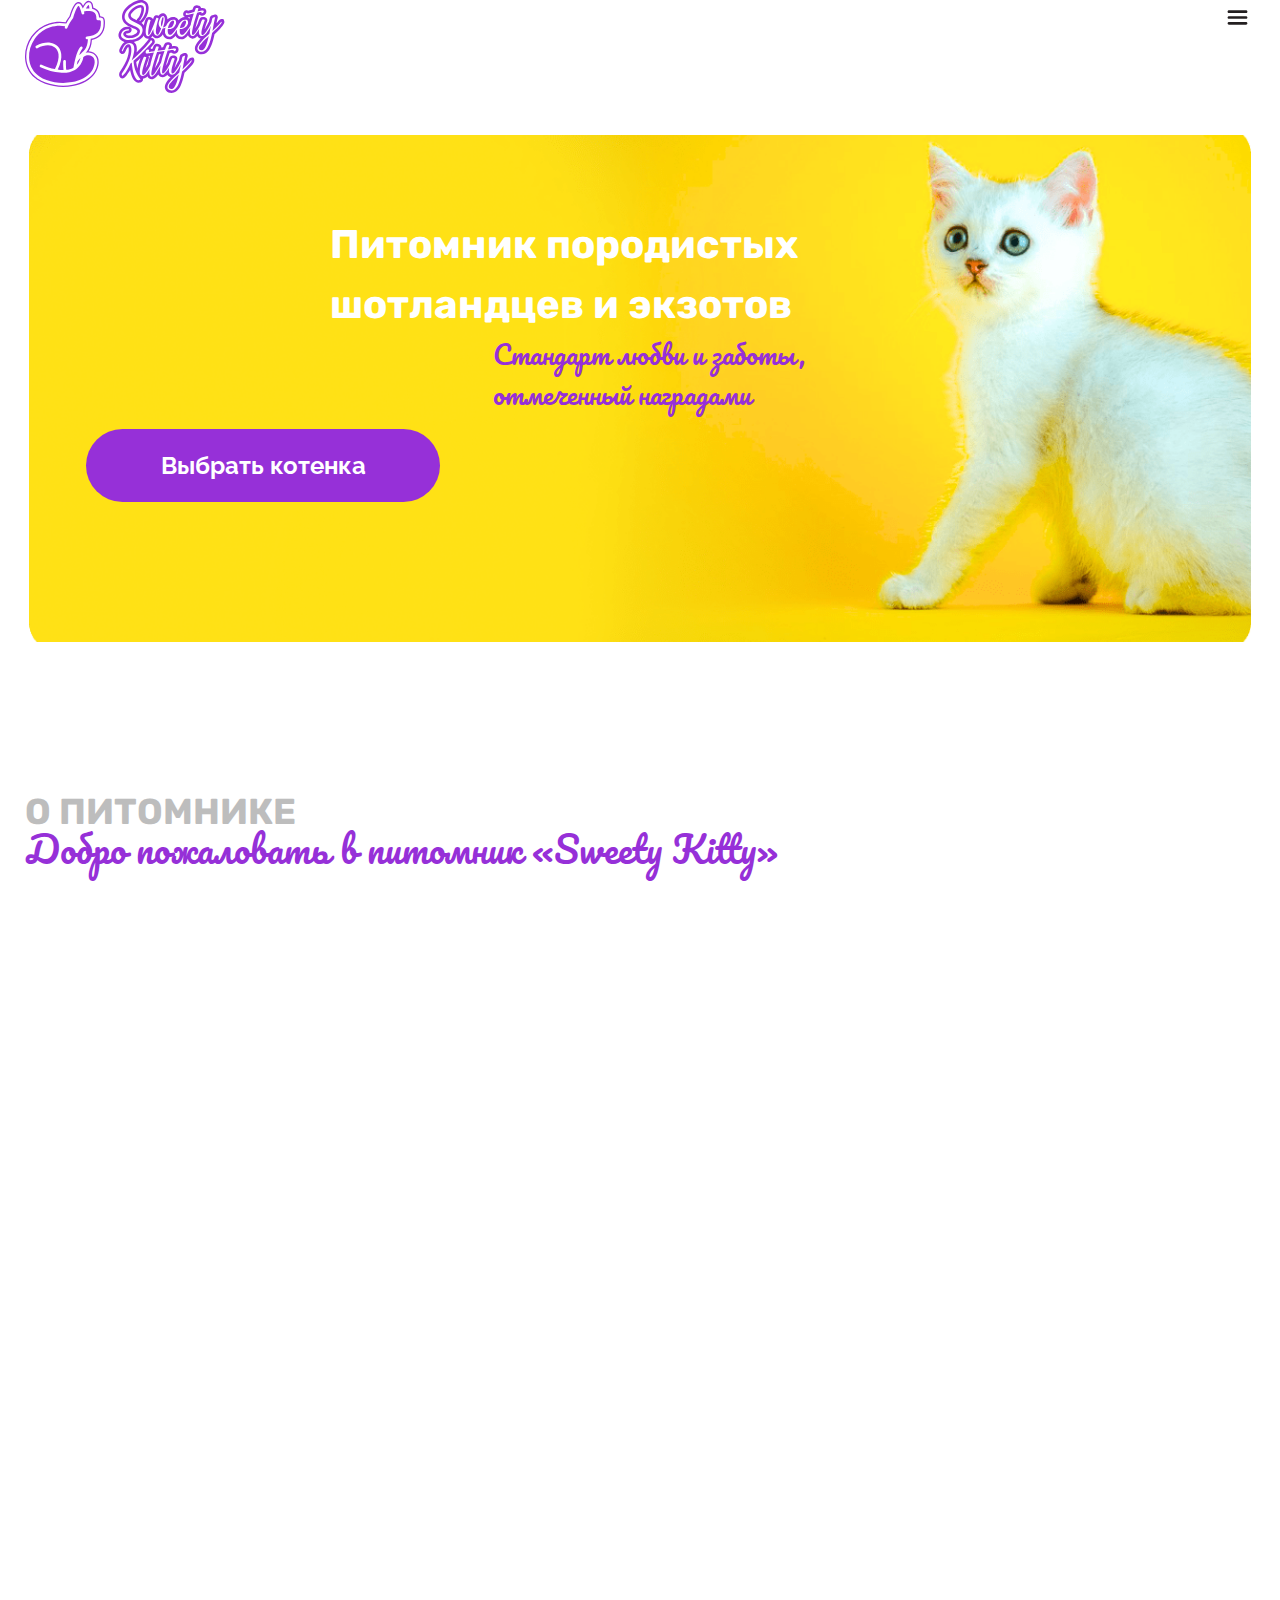
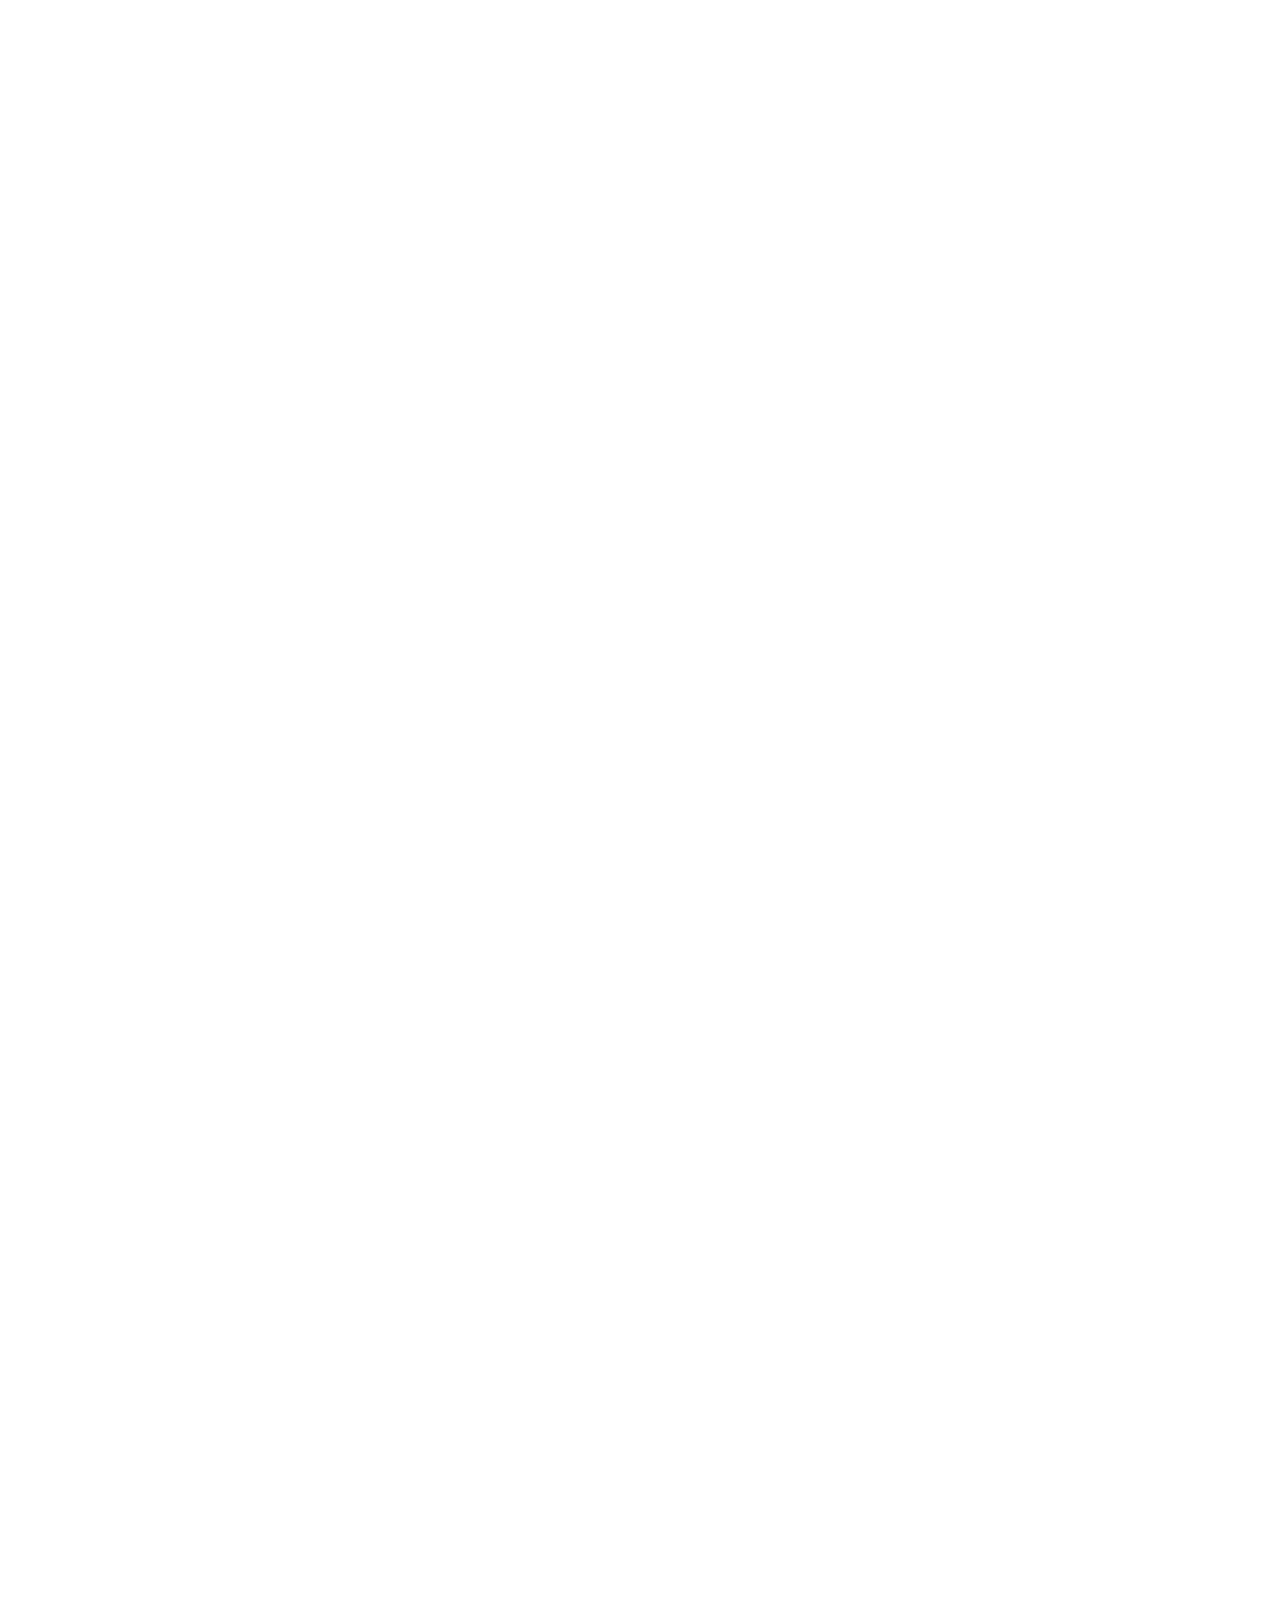
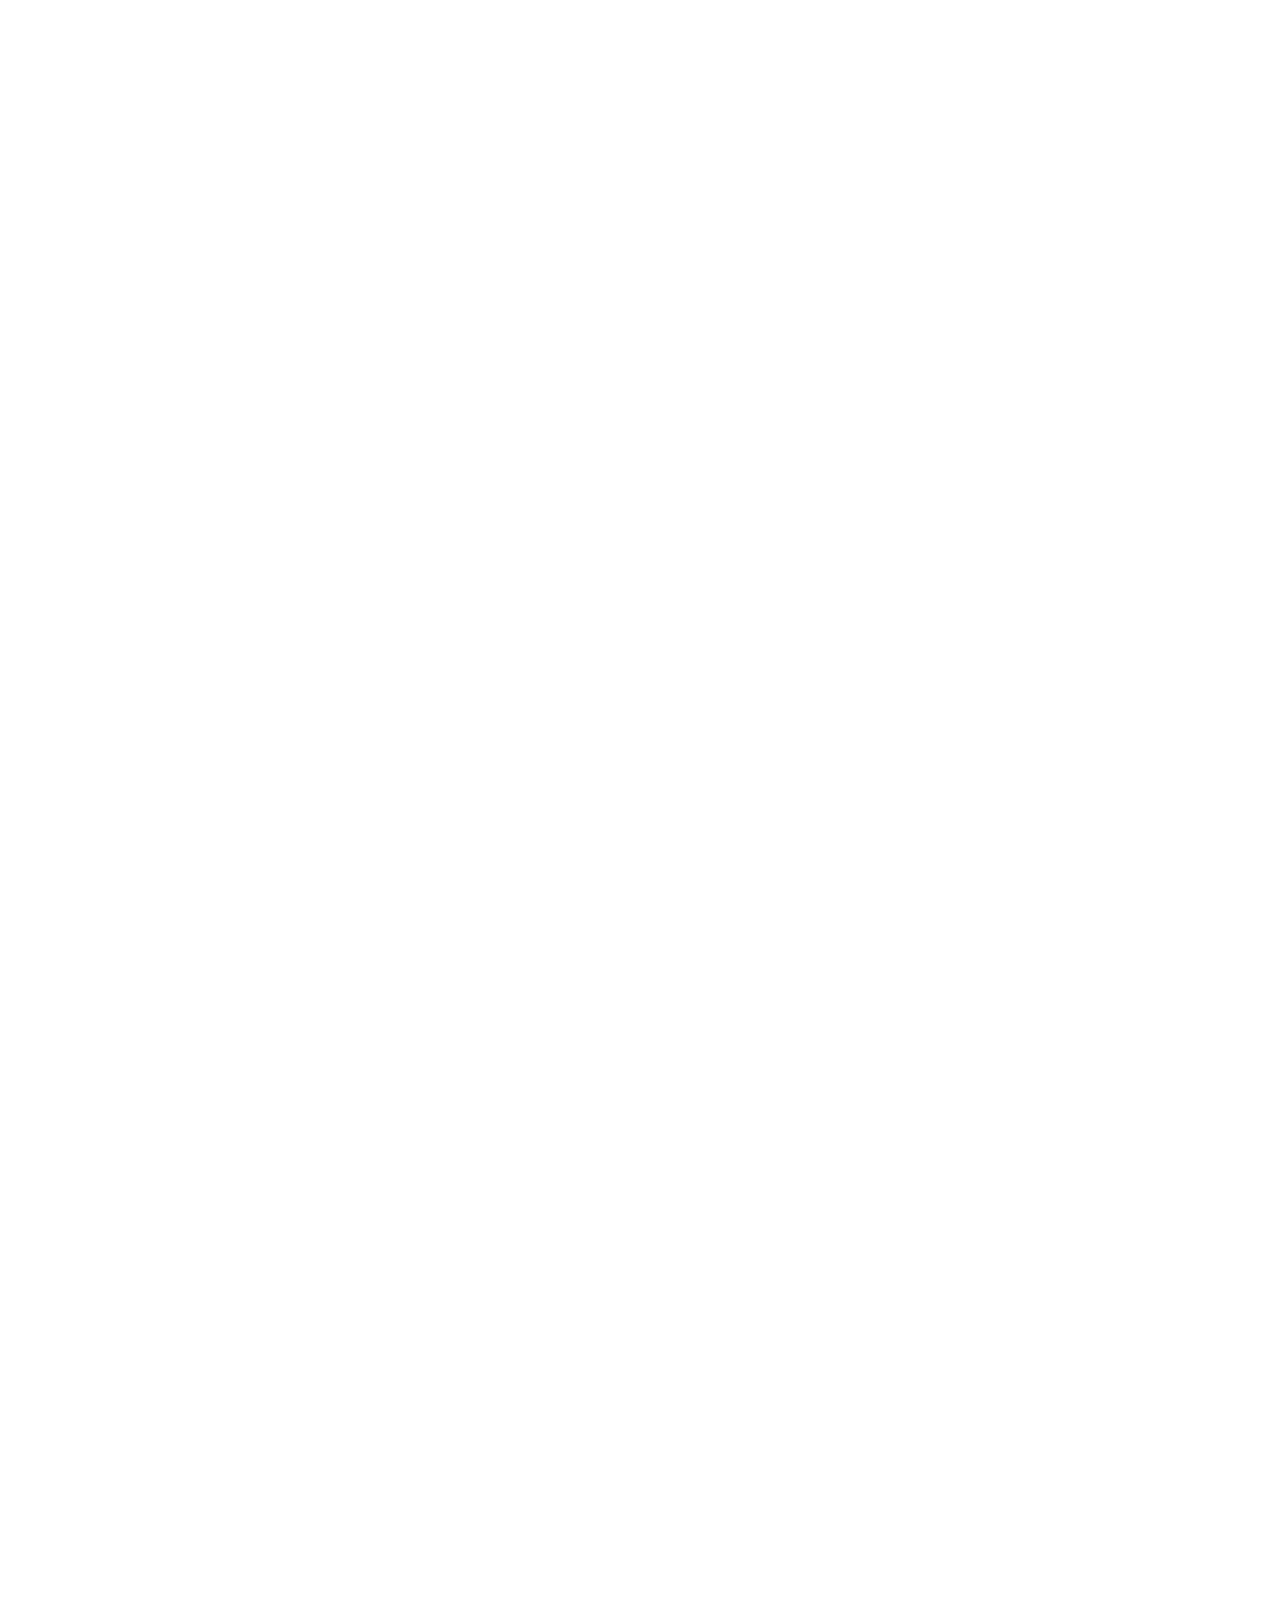
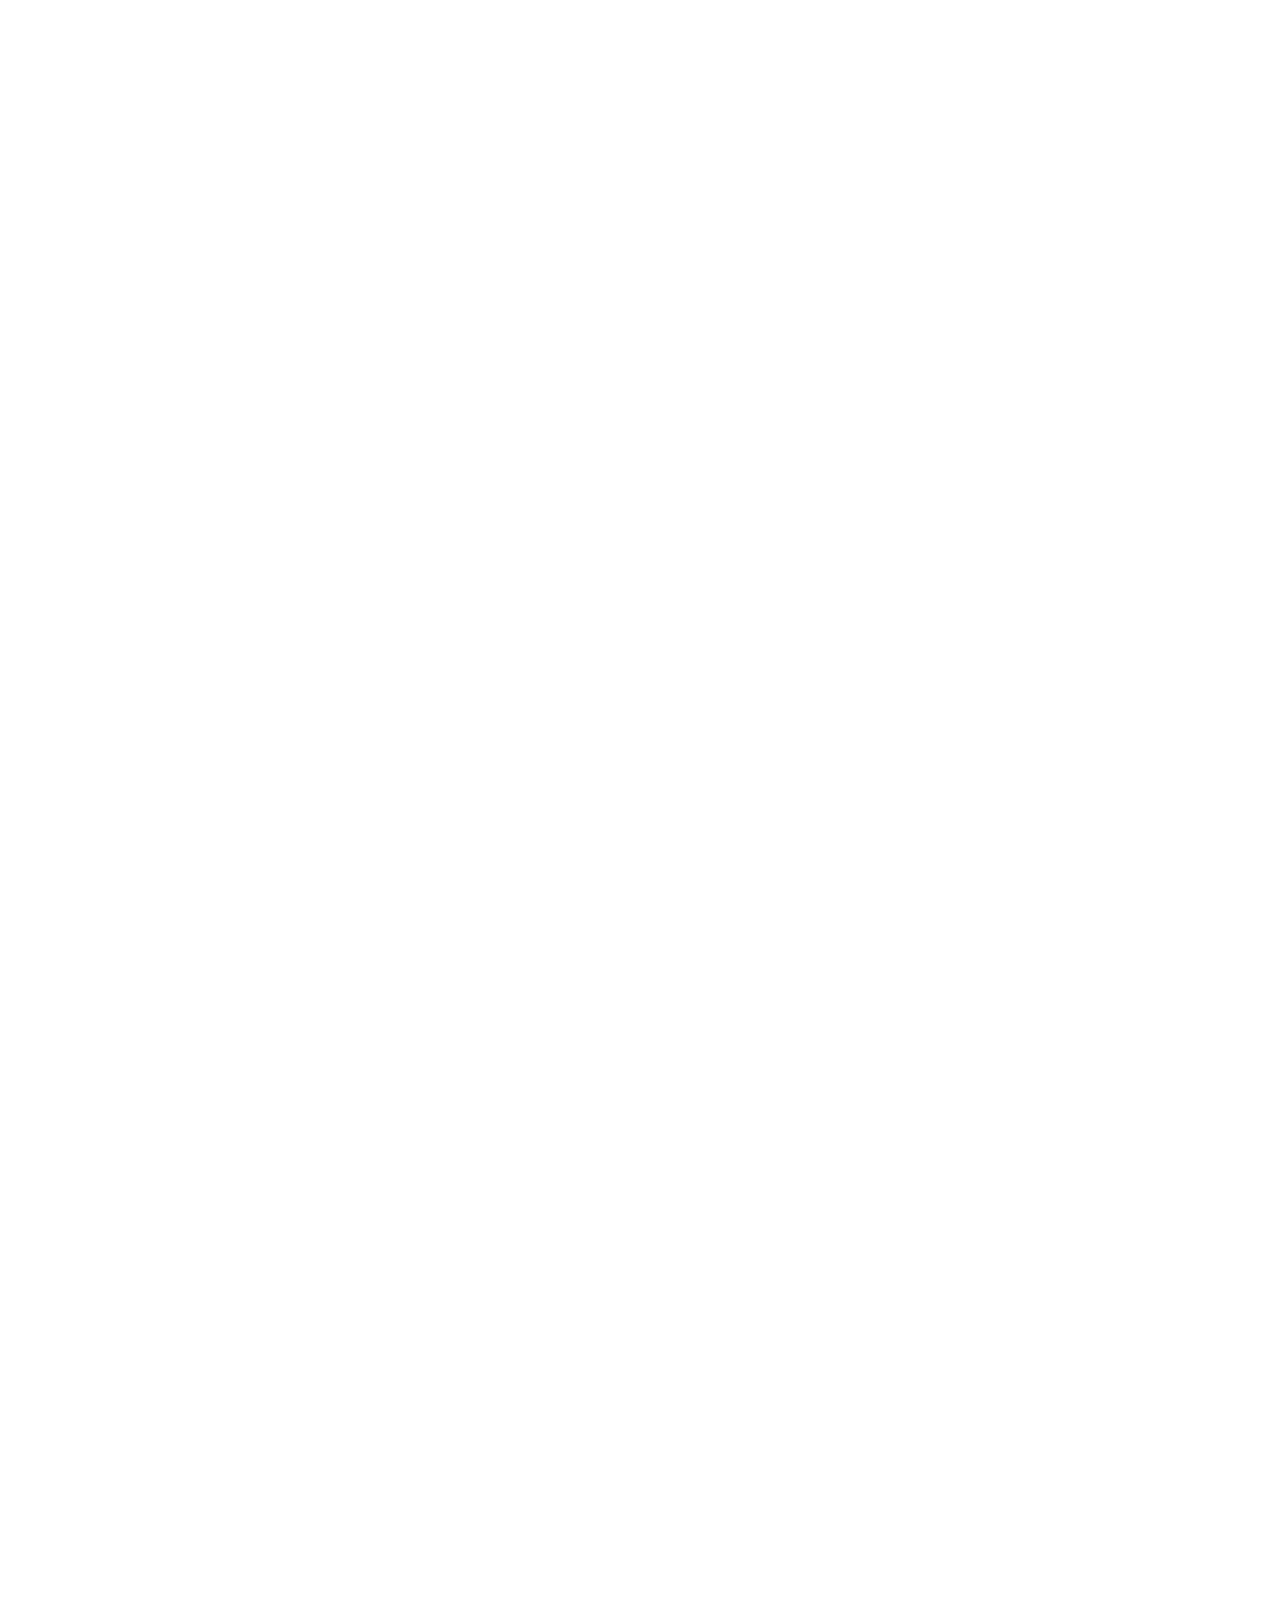
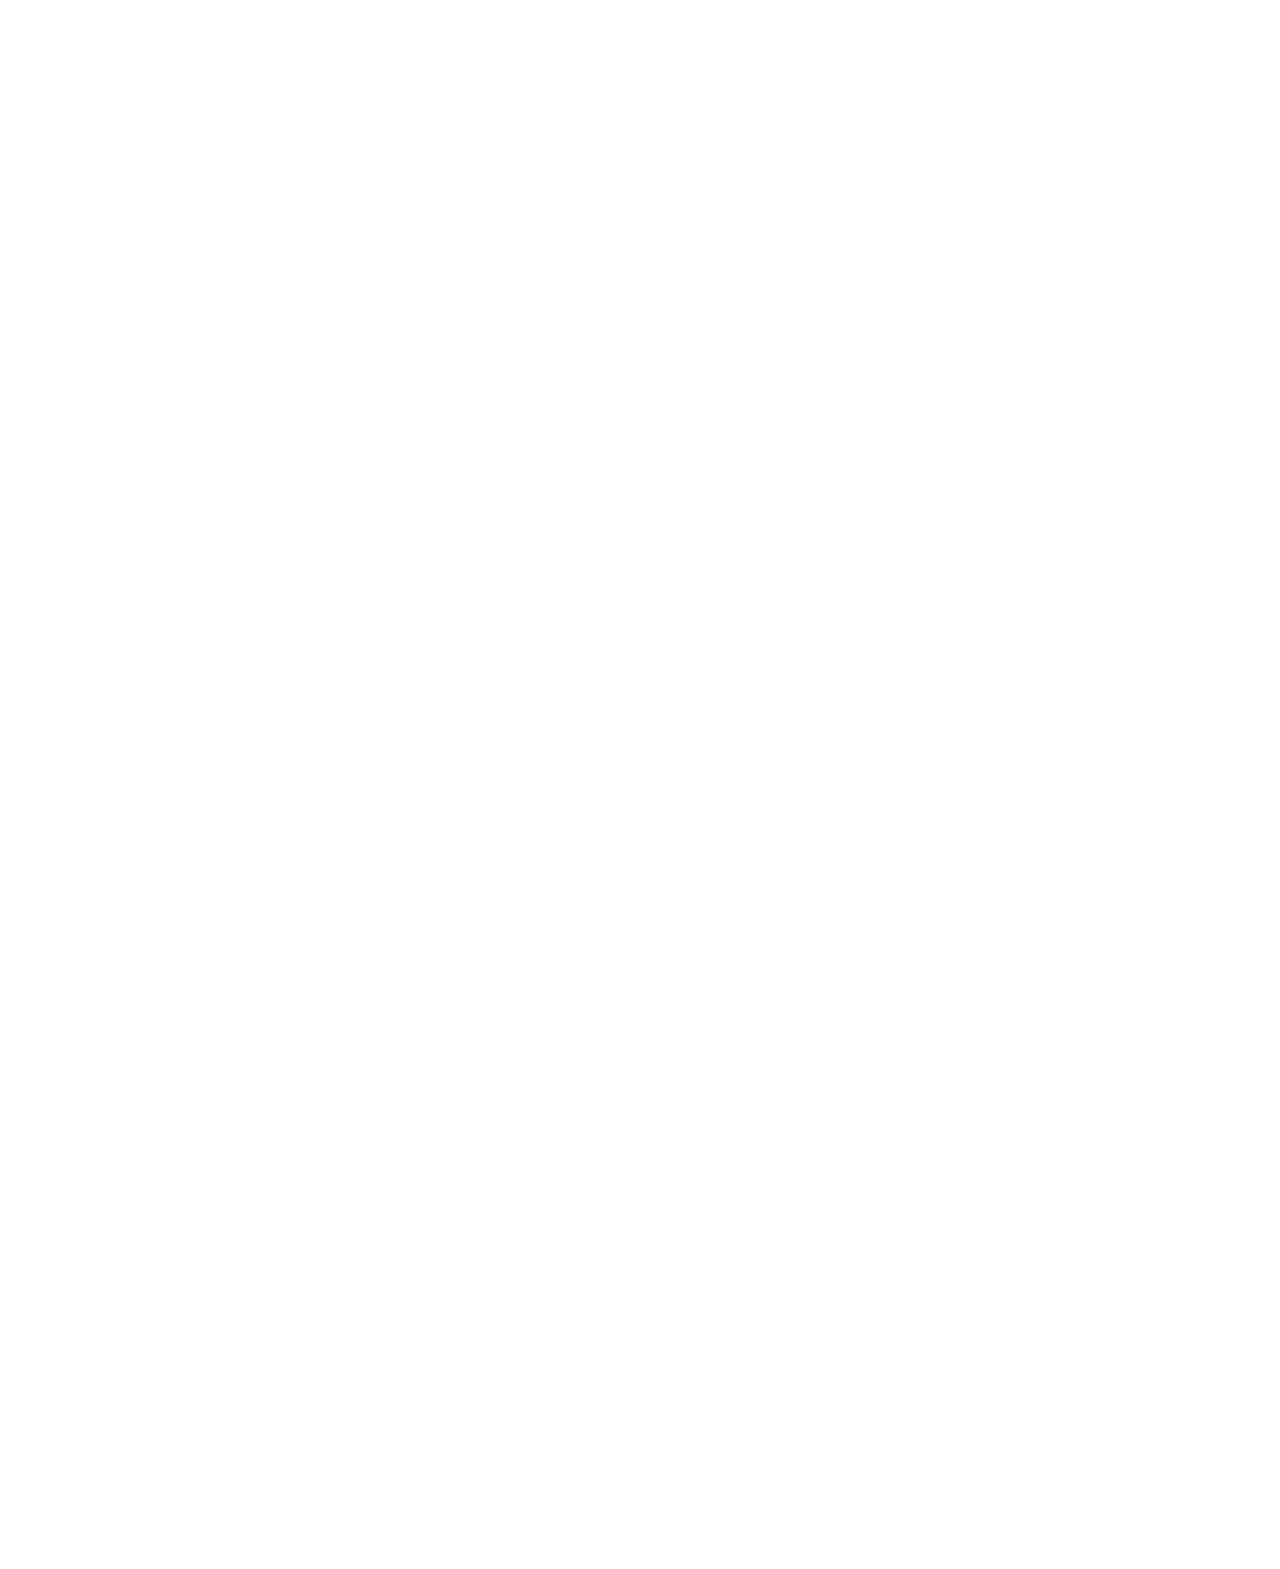
==== commit ddc8bf88: "add link" ====
--- a/index.html
+++ b/index.html
@@ -1 +1 @@
-<!DOCTYPE html><html lang="en"><head>    <meta charset="UTF-8">    <meta http-equiv="X-UA-Compatible" content="IE=edge">    <meta name="viewport" content="width=device-width, initial-scale=1.0">    <link rel="preconnect" href="https://fonts.googleapis.com"><link rel="preconnect" href="https://fonts.gstatic.com" crossorigin><link href="https://fonts.googleapis.com/css2?family=Montserrat:wght@400;700&family=Pacifico&family=Raleway:wght@400;700&family=Rubik:wght@700&display=swap" rel="stylesheet">    <link rel="stylesheet" href="css/style.min.css">    <title>Document</title></head><body><div class="wrapper">    <aside class="aside">    <picture><source srcset="img/close.svg" type="image/webp"><img src="img/close.svg" alt="" class="aside__close" width="35px" height="35px"></picture>    <div class="header__inner-aside">        <ul class="header__list">            <li class="header__list-item">                <a href="about.html">                    О питомнике            </a>        </li>            <li class="header__list-item">                <a href="kids.html">                    Котята            </a>        </li>            <li class="header__list-item">                <a href="kidsmore.html">                    Кошки            </a>        </li>            <li class="header__list-item">                <a href="kidsmore.html">                    Коты            </a>        </li>            <li class="header__list-item">                <a href="pomet.html">                    Пометы            </a>        </li>            <li class="header__list-item">                <a href="#">                    Контакты            </a>        </li>        </ul>        <button class="header__button">            Выбрать котенка        </button>    </div></aside><header class="header">    <div class="container">        <div class="header__inner">        <a href="#" class="header__logo">            <picture><source srcset="img/Лого.svg" type="image/webp"><img src="img/Лого.svg" alt="logo"></picture>        </a>        <picture><source srcset="img/Menu.svg" type="image/webp"><img src="img/Menu.svg" alt="" class="header__menu" width="35px" height="35px"></picture>        <div class="header__inner-item">        <ul class="header__list">            <li class="header__list-item">                <a href="about.html">                    О питомнике            </a>        </li>            <li class="header__list-item">                <a href="kids.html">                    Котята            </a>        </li>            <li class="header__list-item">                <a href="kidsmore.html">                    Кошки            </a>        </li>            <li class="header__list-item">                <a href="kidsmore.html">                    Коты            </a>        </li>            <li class="header__list-item">                <a href="pomet.html">                    Пометы            </a>        </li>            <li class="header__list-item">                <a href="#">                    Контакты            </a>        </li>        </ul>        <button class="header__button">            Выбрать котенка        </button>    </div>    </div>    </div></header>    <section class="main">    <div class="container">                   <!-- <div class="main__img">            <picture><source srcset="img/cat.webp" type="image/webp"><img src="img/cat.png" alt=""></picture>        </div> -->            <div class="main__text">                <h1 class="main__text-title">                    Питомник породистых шотландцев и экзотов                </h1>                <p class="main__text-subtitle">                    Стандарт любви и заботы, отмеченный наградами                </p>                <button class="main__text-btn">                    Выбрать котенка                </button>            </div>            </div></section><section class="about">    <div class="container">    <h2 class="about__title">        О ПИТОМНИКЕ     </h2>    <h3 class="about__subtitle">        Добро пожаловать в питомник «Sweety Kitty»    </h3>    <div class="about__inner">        <div class="about__item">            <p class="about__text">                Меня зовут Анна Коваленко и с 2016 года – с самого основания питомника – я занимаюсь селекцией и разведением чистокровных породистых кошек «Скоттиш фолд» и «Экзотик».            </p>            <div class="about__img">                <picture><source srcset="img/partners.webp" type="image/webp"><img src="img/partners.png" alt=""></picture>                <picture><source srcset="img/partners2.webp" type="image/webp"><img src="img/partners2.png" alt=""></picture>            </div>        </div>        <div class="about__item">            <p class="about__article">                Наши коты и кошки – это чемпионы и победители конкурсов (в том числе международных), они не раз завоевывали призы и награды на различных выставках. Питомник зарегистрирован в Международной Фелинологической Ассоциации (MFA) и является партнером компании Royal-Canin. Мы регулярно участвуем в специальных фелинологических мероприятиях и семинарах, программах по фелинологии и ветеринарии. Держим руку на пульсе всего, что происходит в мире кошачьих.             </p>            <a href="#">                Подробнее            </a>        </div>    </div></div></section><section class="why">    <div class="container">        <h2 class="why__title">            порода        </h2>        <h3 class="why__subtitle">            Почему именно шотландцы и экзоты?        </h3>        <div class="why__inner">            <ul class="why__list">                <li class="why__list-item">                    <picture><source srcset="img/marker.svg" type="image/webp"><img src="img/marker.svg" alt=""></picture>                    <p class="why__list-text">                        Шотландские вислоухие и Экзотические кошки – идеальные породы для дома и семьи.                    </p>                     </li>                <li class="why__list-item">                             <picture><source srcset="img/marker.svg" type="image/webp"><img src="img/marker.svg" alt=""></picture>                    <p class="why__list-text">                        Шотландские вислоухие и Экзотические кошки – идеальные породы для дома и семьи.                    </p>            </li>                <li class="why__list-item">                    <picture><source srcset="img/marker.svg" type="image/webp"><img src="img/marker.svg" alt=""></picture>                    <p class="why__list-text">                        Шотландские вислоухие и Экзотические кошки – идеальные породы для дома и семьи.                    </p>            </li>                <li class="why__list-item">                    <picture><source srcset="img/marker.svg" type="image/webp"><img src="img/marker.svg" alt=""></picture>                    <p class="why__list-text">                        Шотландские вислоухие и Экзотические кошки – идеальные породы для дома и семьи.                    </p>            </li>            </ul>            <ul class="why__list">                <li class="why__list-item">                    <picture><source srcset="img/marker.svg" type="image/webp"><img src="img/marker.svg" alt=""></picture>                    <p class="why__list-text">                        Шотландские вислоухие и Экзотические кошки – идеальные породы для дома и семьи.                    </p>            </li>                <li class="why__list-item" >                    <picture><source srcset="img/marker.svg" type="image/webp"><img src="img/marker.svg" alt=""></picture>                    <p class="why__list-text">                        Шотландские вислоухие и Экзотические кошки – идеальные породы для дома и семьи.                    </p>            </li>                <li class="why__list-item">                                     <picture><source srcset="img/marker.svg" type="image/webp"><img src="img/marker.svg" alt=""></picture>                    <p class="why__list-text">                        Шотландские вислоухие и Экзотические кошки – идеальные породы для дома и семьи.                    </p>                </li>                <li class="why__list-item">                           <picture><source srcset="img/marker.svg" type="image/webp"><img src="img/marker.svg" alt=""></picture>                    <p class="why__list-text">                        Шотландские вислоухие и Экзотические кошки – идеальные породы для дома и семьи.                    </p>            </li>            </ul>        </div>    </div>        <div class="vector__position">        <div class="why__img">            <picture><source srcset="img/klubok.webp" type="image/webp"><img class="klubok" src="img/klubok.png" alt=""></picture>            <picture><source srcset="img/cat2.webp" type="image/webp"><img class="cat" src="img/cat2.png" alt=""></picture>        </div>        <div class="vector">        <!-- <picture><source srcset="img/Vector.svg" type="image/webp"><img src="img/Vector.svg" alt=""></picture> -->        <div class="container">            <h2 class="vector__title">                Sweety Kitty –             </h2>            <h3 class="vector__subtitle">                Это питомник с гарантиями!            </h3>            <div class="vector__inner">                                <ul class="vector__list">                                        <li class="vector__list-item">                        <picture><source srcset="img/one.svg" type="image/webp"><img src="img/one.svg" alt=""></picture>                        <div class="vector__list-text">                        <h3>                            Гарантия породности                        </h3>                        <p>                            Тщательно подобранные пары позволяют нам получать красивое потомство с высокими стандартами породы. У нас можно получить всю информацию о происхождении и родителях котенка.                         </p>                    </div>                    </li>                    <li class="vector__list-item">                        <picture><source srcset="img/one.svg" type="image/webp"><img src="img/one.svg" alt=""></picture>                        <div class="vector__list-text">                        <h3>                            Гарантия породности                        </h3>                        <p>                            Тщательно подобранные пары позволяют нам получать красивое потомство с высокими стандартами породы. У нас можно получить всю информацию о происхождении и родителях котенка.                         </p>                    </div>                    <li class="vector__list-item">                        <picture><source srcset="img/one.svg" type="image/webp"><img src="img/one.svg" alt=""></picture>                        <div class="vector__list-text">                        <h3>                            Гарантия породности                        </h3>                        <p>                            Тщательно подобранные пары позволяют нам получать красивое потомство с высокими стандартами породы. У нас можно получить всю информацию о происхождении и родителях котенка.                         </p>                    </div>                </ul>                <ul class="vector__list">                    <li class="vector__list-item-two">                        <picture><source srcset="img/one.svg" type="image/webp"><img src="img/one.svg" alt=""></picture>                        <div class="vector__list-text">                        <h3>                            Гарантия породности                        </h3>                        <p>                            Тщательно подобранные пары позволяют нам получать красивое потомство с высокими стандартами породы. У нас можно получить всю информацию о происхождении и родителях котенка.                         </p>                    </div>                    <li class="vector__list-item-two">                        <picture><source srcset="img/one.svg" type="image/webp"><img src="img/one.svg" alt=""></picture>                        <div class="vector__list-text">                        <h3>                            Гарантия породности                        </h3>                        <p>                            Тщательно подобранные пары позволяют нам получать красивое потомство с высокими стандартами породы. У нас можно получить всю информацию о происхождении и родителях котенка.                         </p>                    </div>                </ul>            </div>        </div>    </section>    </div></section><section class="create">    <div class="container">        <div class="create__title">            <picture><source srcset="img/partners.webp" type="image/webp"><img src="img/partners.png" alt=""></picture>            <div class="title">                <h2>НАШИ ПРОИЗВОДИТЕЛИ </h2>                <h3>Шотландцы и экзоты</h3>            </div>        </div>        <p class="create__text">            Чтобы получить прекрасное потомство, мы уделяем особое внимание подбору пар. Котята будут действительно прекрасными, если учитывать особенности каждого животного, генетические линии и свойства фенотипа. У каждой породы свои нюансы разведения, связанные с генетикой, которые требуют особого внимания.         </p>        <p class="create__text-two">            Благодаря большому опыту разведения, нам удается получать отличное потомство, которое занимает свое почетное место в истории породы.         </p>        <div class="create__inner">            <div class="create__card">                <picture><source srcset="img/cat_one.webp" type="image/webp"><img src="img/cat_one.png" alt="" class="card-img"></picture>                <div class="button">                    <p>Шотландцы</p>                    <button>Подробнее</button>                </div>                <picture><source srcset="img/stick.webp" type="image/webp"><img src="img/stick.png" alt="" class="card-stick"></picture>            </div>            <div class="create__card">                <picture><source srcset="img/cat_two.webp" type="image/webp"><img src="img/cat_two.png" alt="" class="card-img"></picture>                <div class="button">                    <p>Экзоты</p>                    <button>Подробнее</button>                </div>                <picture><source srcset="img/stick2.webp" type="image/webp"><img src="img/stick2.png" alt="" class="card-stick-two"></picture>            </div>        </div>    </div></section><section class="cats">    <div class="container">        <div class="cats__title">            <h2>КОТЯТА</h2>            <h3>Sweety Kitty</h3>        </div>        <div class="cats__text">            <p>                Сколько радости и счастья появляется в доме вместе с этим милым плюшевым котенком. У малышей так много задора и активности, они изучают и познают все вокруг. И в то же время они очень смышленые и понятливые не по годам. Они буквально излучают позитивное настроение, заражая окружающих счастьем.            </p>            <p>                Каждое прибавление – это большая радость для нашего питомника. Мы увлеченно следим за своими малышами: как они начинают делать первые робкие шаги, потом учатся бегать и играть друг с другом, кувыркаются и резвятся, как проявляются в них вечные инстинкты хищных предков.             </p>            <p>                Породистые котята – это юные аристократы, которые, как и все дети любознательны и активны. Уже на раннем этапе в них заметна особая стать и характер породы. Через несколько недель у шотландцев проявляется характерный признак породы - вислоухость. Экзоты – нежные и спокойные от рождения – начинают показывать свойственное им любопытство и игривость, которые даже с возрастом не покидают этих кошек.             </p>            <p>                Мы любим и ценим каждого котенка. Ведь для нас это – не просто товар, а настоящее живое чудо.             </p>        </div>        <button class="cats__btn">            Котята нашего питомника        </button>    </div></section><section class="gallery">    <div class="container">        <div class="gallery__inner">            <div class="gallery__card">                <picture><source srcset="img/cats_three.webp" type="image/webp"><img src="img/cats_three.png" alt=""></picture>            </div>            <div class="gallery__card">                <picture><source srcset="img/cats_three.webp" type="image/webp"><img src="img/cats_three.png" alt=""></picture>            </div>            <div class="gallery__card">                <picture><source srcset="img/cats_three.webp" type="image/webp"><img src="img/cats_three.png" alt=""></picture>            </div>            <div class="gallery__card">                <picture><source srcset="img/cats_three.webp" type="image/webp"><img src="img/cats_three.png" alt=""></picture>            </div>        </div>        <div class="gallery__inner">            <div class="gallery__card">                <picture><source srcset="img/cats_three.webp" type="image/webp"><img src="img/cats_three.png" alt=""></picture>            </div>            <div class="gallery__card">                <picture><source srcset="img/cats_three.webp" type="image/webp"><img src="img/cats_three.png" alt=""></picture>            </div>            <div class="gallery__card">                <picture><source srcset="img/cats_three.webp" type="image/webp"><img src="img/cats_three.png" alt=""></picture>            </div>            <div class="gallery__card">                <picture><source srcset="img/cats_three.webp" type="image/webp"><img src="img/cats_three.png" alt=""></picture>            </div>        </div>    </div></section><section class="clients">    <div class="container">        <h2 class="clients__title">            НАШИ КЛИЕНТЫ         </h2>        <h3 class="clients__subtitle">            Отзывы        </h3>        <div class="clients__inner">            <p class="clients__text">                Я искренне рада, что мою страсть к «шотландцам» и «экзотам» разделяет так много людей. Стоит познакомиться с этими породами поближе, и ты навсегда остаешься их фанатом. Большие любопытные глаза словно хотят вобрать в себя весь мир, а преданный и ласковый характер делает этих животных надежным другом. Всем, кто нашел свое маленькое пушистое счастье в нашем питомнике, я хочу сказать спасибо за ту заботу и внимание, которые вы уделяете своим питомцам. У любви нет границ, даже если это любовь к кошке ❤️            </p>            <div class="slider">                <div class="slider__card">                     <p class="slider__reviews">                        Мы с мамой долго не могли выбрать кошку. Столько предложений – глаза разбегаются. Но однажды я была в гостях и познакомилась там с шотландской вислоухой красавицей. Удивительная порода. Очень тактичная, я бы сказала, кошка поразила меня своим характером и поведением. Настоящая красавица, спокойная и умная. Я спросила у хозяйки, где она приобрела кошку. И она порекомендовала мне Ваш питомник. Как только появилась возможность, я решила посмотреть, что да как. В питомнике было много котят, выбор был не из простых. Во второй раз мы отправились туда вместе с мамой и выбрали хорошего малыша. Он украсил наш дом и стал настоящим другом. Всегда рядом, участвует во всех наших делах и помогает. Спасибо большое питомнику «Sweety Kitty» за нового члена семьи!                      </p>                     <div class="slider__author">                         <picture><source srcset="img/avatar.svg" type="image/webp"><img src="img/avatar.svg" alt="" class="avatar"></picture>                         <div class="author">                             <p class="name">                                Марина                              </p>                             <p class="city">                                г. Ростов-на-Дону                             </p>                         </div>                     </div>                </div>                <div class="slider__card">                    <p class="slider__reviews">                        Мы с мамой долго не могли выбрать кошку. Столько предложений – глаза разбегаются. Но однажды я была в гостях и познакомилась там с шотландской вислоухой красавицей. Удивительная порода. Очень тактичная, я бы сказала, кошка поразила меня своим характером и поведением. Настоящая красавица, спокойная и умная. Я спросила у хозяйки, где она приобрела кошку. И она порекомендовала мне Ваш питомник. Как только появилась возможность, я решила посмотреть, что да как. В питомнике было много котят, выбор был не из простых. Во второй раз мы отправились туда вместе с мамой и выбрали хорошего малыша. Он украсил наш дом и стал настоящим другом. Всегда рядом, участвует во всех наших делах и помогает. Спасибо большое питомнику «Sweety Kitty» за нового члена семьи!                      </p>                     <div class="slider__author">                         <picture><source srcset="img/avatar.svg" type="image/webp"><img src="img/avatar.svg" alt="" class="avatar"></picture>                         <div class="name">                             <p>                                Марина                              </p>                             <p>                                г. Ростов-на-Дону                             </p>                         </div>                     </div>                </div>                <div class="slider__card">                    <p class="slider__reviews">                        Мы с мамой долго не могли выбрать кошку. Столько предложений – глаза разбегаются. Но однажды я была в гостях и познакомилась там с шотландской вислоухой красавицей. Удивительная порода. Очень тактичная, я бы сказала, кошка поразила меня своим характером и поведением. Настоящая красавица, спокойная и умная. Я спросила у хозяйки, где она приобрела кошку. И она порекомендовала мне Ваш питомник. Как только появилась возможность, я решила посмотреть, что да как. В питомнике было много котят, выбор был не из простых. Во второй раз мы отправились туда вместе с мамой и выбрали хорошего малыша. Он украсил наш дом и стал настоящим другом. Всегда рядом, участвует во всех наших делах и помогает. Спасибо большое питомнику «Sweety Kitty» за нового члена семьи!                      </p>                     <div class="slider__author">                         <picture><source srcset="img/avatar.svg" type="image/webp"><img src="img/avatar.svg" alt="" class="avatar"></picture>                         <div class="name">                             <p>                                Марина                              </p>                             <p>                                г. Ростов-на-Дону                             </p>                         </div>                     </div>                </div>                <div class="slider__card">                    <p class="slider__reviews">                        Мы с мамой долго не могли выбрать кошку. Столько предложений – глаза разбегаются. Но однажды я была в гостях и познакомилась там с шотландской вислоухой красавицей. Удивительная порода. Очень тактичная, я бы сказала, кошка поразила меня своим характером и поведением. Настоящая красавица, спокойная и умная. Я спросила у хозяйки, где она приобрела кошку. И она порекомендовала мне Ваш питомник. Как только появилась возможность, я решила посмотреть, что да как. В питомнике было много котят, выбор был не из простых. Во второй раз мы отправились туда вместе с мамой и выбрали хорошего малыша. Он украсил наш дом и стал настоящим другом. Всегда рядом, участвует во всех наших делах и помогает. Спасибо большое питомнику «Sweety Kitty» за нового члена семьи!                      </p>                     <div class="slider__author">                         <picture><source srcset="img/avatar.svg" type="image/webp"><img src="img/avatar.svg" alt="" class="avatar"></picture>                         <div class="name">                             <p>                                Марина                              </p>                             <p>                                г. Ростов-на-Дону                             </p>                         </div>                     </div>                </div>                <div class="slider__card">                    <p class="slider__reviews">                        Мы с мамой долго не могли выбрать кошку. Столько предложений – глаза разбегаются. Но однажды я была в гостях и познакомилась там с шотландской вислоухой красавицей. Удивительная порода. Очень тактичная, я бы сказала, кошка поразила меня своим характером и поведением. Настоящая красавица, спокойная и умная. Я спросила у хозяйки, где она приобрела кошку. И она порекомендовала мне Ваш питомник. Как только появилась возможность, я решила посмотреть, что да как. В питомнике было много котят, выбор был не из простых. Во второй раз мы отправились туда вместе с мамой и выбрали хорошего малыша. Он украсил наш дом и стал настоящим другом. Всегда рядом, участвует во всех наших делах и помогает. Спасибо большое питомнику «Sweety Kitty» за нового члена семьи!                      </p>                     <div class="slider__author">                         <picture><source srcset="img/avatar.svg" type="image/webp"><img src="img/avatar.svg" alt="" class="avatar"></picture>                         <div class="name">                             <p>                                Марина                              </p>                             <p>                                г. Ростов-на-Дону                             </p>                         </div>                     </div>                </div>            </div>        </div>    </div></section><section class="contacts">    <div class="container">        <div class="contacts__inner">        <div class="contacts__card">            <h2 class="contacts__card-title">                ЗАДАТЬ ВОПРОС            </h2>            <form action="" class="form">                <input type="tel" class="number" placeholder="+7 (___) ___ __ __">                <input type="email" class="email" placeholder="E-mail">                <input type="text" class="text" placeholder="Ваше сообщение">                <div class="checkbox">                    <input type="checkbox" class="check">                    <p>Я ознакомился с условиями Политики конфиденциальности и принимаю их</p>                </div>                <button class="btn">                    Отправить                </button>            </form>            <picture><source srcset="img/lapa.webp" type="image/webp"><img class="lapa__one" src="img/lapa.png" alt=""></picture>            <picture><source srcset="img/lapa.webp" type="image/webp"><img src="img/lapa.png" alt="" class="lapa__two"></picture>        </div>        <div class="contacts__item">            <h2 class="contacts__title">                НАШИ КОНТАКТЫ            </h2>            <div class="contacts__number">                <div>                <picture><source srcset="img/tel.svg" type="image/webp"><img src="img/tel.svg" alt=""></picture>            </div>                <a href="tel:89895213282">                    8-989-521-32-82                </a>            </div>            <div class="contacts__email">                <div>                <picture><source srcset="img/email.svg" type="image/webp"><img src="img/email.svg" alt=""></picture>            </div>                <a href="email:mail-anna@rambler.ru">                    mail-anna@rambler.ru                </a>            </div>            <div class="contacts__insta">                <div>                <picture><source srcset="img/insta.svg" type="image/webp"><img src="img/insta.svg" alt=""></picture>            </div>                <a href="#">                    @sweety_kitty_scottish_fold                </a>            </div>        </div>    </div>    </div></section>    <footer class="footer">    <a href="#" class="logo__link">        <picture><source srcset="img/Логоfooter.svg" type="image/webp"><img src="img/Логоfooter.svg" alt=""></picture>    </a>    <div class="footer__inner">    <div class="footer__top">        <h3 class="title">О питомнике</h3>        <h3 class="title">Контакты</h3>        <a href="#" class="insta-one">            <p>Мы в Instagram!</p>            <picture><source srcset="img/insta-footer.svg" type="image/webp"><img src="img/insta-footer.svg" alt=""></picture>        </a>    </div>    <div class="footer__body">        <ul class="footer__body-list">            <li class="footer__body-item">                <a href="#" class="list__link">                    Котята                </a>            </li>            <li class="footer__body-item">                <a href="#" class="list__link">                    Кошки                </a>            </li>            <li class="footer__body-item">                <a href="#" class="list__link">                    Коты                </a>            </li>            <li class="footer__body-item">                <a href="#" class="list__link">                    Отзывы                </a>            </li>        </ul>        <ul class="footer__body-list">            <li class="footer__body-item">                <a href="tel:89895213282" class="tel">                    8-989-521-32-82                </a>            </li>            <li class="footer__body-item">                <a href="email:mail-anna@rambler.ru" class="mail">mail-anna@rambler.ru</a>            </li>            <li class="footer__body-item">                <a href="#" class="insta">                     <p>Мы в Instagram!</p>                    <picture><source srcset="img/insta-footer.svg" type="image/webp"><img src="img/insta-footer.svg" alt=""></picture>                </a>            </li>            <li class="footer__body-item">                <button class="btn">                    Связаться с нами                </button>            </li>        </ul>    </div></div></footer></div>    <script src="js/script.js"></script></body></html>+<!DOCTYPE html><html lang="en"><head>    <meta charset="UTF-8">    <meta http-equiv="X-UA-Compatible" content="IE=edge">    <meta name="viewport" content="width=device-width, initial-scale=1.0">    <link rel="preconnect" href="https://fonts.googleapis.com"><link rel="preconnect" href="https://fonts.gstatic.com" crossorigin><link href="https://fonts.googleapis.com/css2?family=Montserrat:wght@400;700&family=Pacifico&family=Raleway:wght@400;700&family=Rubik:wght@700&display=swap" rel="stylesheet">    <link rel="stylesheet" href="css/style.min.css">    <title>Document</title></head><body><div class="wrapper">    <aside class="aside">    <picture><source srcset="img/close.svg" type="image/webp"><img src="img/close.svg" alt="" class="aside__close" width="35px" height="35px"></picture>    <div class="header__inner-aside">        <ul class="header__list">            <li class="header__list-item">                <a href="about.html">                    О питомнике            </a>        </li>            <li class="header__list-item">                <a href="pometmore.html">                    Котята            </a>        </li>            <li class="header__list-item">                <a href="kids.html">                    Кошки            </a>        </li>            <li class="header__list-item">                <a href="kids.html">                    Коты            </a>        </li>            <li class="header__list-item">                <a href="pomet.html">                    Пометы            </a>        </li>            <li class="header__list-item">                <a href="#">                    Контакты            </a>        </li>        </ul>        <a href="kids.html" class="header__button">            Выбрать котенка        </a>    </div></aside><header class="header">    <div class="container">        <div class="header__inner">        <a href="#" class="header__logo">            <picture><source srcset="img/Лого.svg" type="image/webp"><img src="img/Лого.svg" alt="logo"></picture>        </a>        <picture><source srcset="img/Menu.svg" type="image/webp"><img src="img/Menu.svg" alt="" class="header__menu" width="35px" height="35px"></picture>        <div class="header__inner-item">        <ul class="header__list">            <li class="header__list-item">                <a href="about.html">                    О питомнике            </a>        </li>            <li class="header__list-item">                <a href="pometmore.html">                    Котята            </a>        </li>            <li class="header__list-item">                <a href="kids.html">                    Кошки            </a>        </li>            <li class="header__list-item">                <a href="kids.html">                    Коты            </a>        </li>            <li class="header__list-item">                <a href="pomet.html">                    Пометы            </a>        </li>            <li class="header__list-item">                <a href="#">                    Контакты            </a>        </li>        </ul>        <a href="kids.html" class="header__button">            Выбрать котенка        </a>    </div>    </div>    </div></header>    <section class="main">    <div class="container">                   <!-- <div class="main__img">            <picture><source srcset="img/cat.webp" type="image/webp"><img src="img/cat.png" alt=""></picture>        </div> -->            <div class="main__text">                <h1 class="main__text-title">                    Питомник породистых шотландцев и экзотов                </h1>                <p class="main__text-subtitle">                    Стандарт любви и заботы, отмеченный наградами                </p>                <button class="main__text-btn">                    Выбрать котенка                </button>            </div>            </div></section><section class="about">    <div class="container">    <h2 class="about__title">        О ПИТОМНИКЕ     </h2>    <h3 class="about__subtitle">        Добро пожаловать в питомник «Sweety Kitty»    </h3>    <div class="about__inner">        <div class="about__item">            <p class="about__text">                Меня зовут Анна Коваленко и с 2016 года – с самого основания питомника – я занимаюсь селекцией и разведением чистокровных породистых кошек «Скоттиш фолд» и «Экзотик».            </p>            <div class="about__img">                <picture><source srcset="img/partners.webp" type="image/webp"><img src="img/partners.png" alt=""></picture>                <picture><source srcset="img/partners2.webp" type="image/webp"><img src="img/partners2.png" alt=""></picture>            </div>        </div>        <div class="about__item">            <p class="about__article">                Наши коты и кошки – это чемпионы и победители конкурсов (в том числе международных), они не раз завоевывали призы и награды на различных выставках. Питомник зарегистрирован в Международной Фелинологической Ассоциации (MFA) и является партнером компании Royal-Canin. Мы регулярно участвуем в специальных фелинологических мероприятиях и семинарах, программах по фелинологии и ветеринарии. Держим руку на пульсе всего, что происходит в мире кошачьих.             </p>            <a href="#">                Подробнее            </a>        </div>    </div></div></section><section class="why">    <div class="container">        <h2 class="why__title">            порода        </h2>        <h3 class="why__subtitle">            Почему именно шотландцы и экзоты?        </h3>        <div class="why__inner">            <ul class="why__list">                <li class="why__list-item">                    <picture><source srcset="img/marker.svg" type="image/webp"><img src="img/marker.svg" alt=""></picture>                    <p class="why__list-text">                        Шотландские вислоухие и Экзотические кошки – идеальные породы для дома и семьи.                    </p>                     </li>                <li class="why__list-item">                             <picture><source srcset="img/marker.svg" type="image/webp"><img src="img/marker.svg" alt=""></picture>                    <p class="why__list-text">                        Шотландские вислоухие и Экзотические кошки – идеальные породы для дома и семьи.                    </p>            </li>                <li class="why__list-item">                    <picture><source srcset="img/marker.svg" type="image/webp"><img src="img/marker.svg" alt=""></picture>                    <p class="why__list-text">                        Шотландские вислоухие и Экзотические кошки – идеальные породы для дома и семьи.                    </p>            </li>                <li class="why__list-item">                    <picture><source srcset="img/marker.svg" type="image/webp"><img src="img/marker.svg" alt=""></picture>                    <p class="why__list-text">                        Шотландские вислоухие и Экзотические кошки – идеальные породы для дома и семьи.                    </p>            </li>            </ul>            <ul class="why__list">                <li class="why__list-item">                    <picture><source srcset="img/marker.svg" type="image/webp"><img src="img/marker.svg" alt=""></picture>                    <p class="why__list-text">                        Шотландские вислоухие и Экзотические кошки – идеальные породы для дома и семьи.                    </p>            </li>                <li class="why__list-item" >                    <picture><source srcset="img/marker.svg" type="image/webp"><img src="img/marker.svg" alt=""></picture>                    <p class="why__list-text">                        Шотландские вислоухие и Экзотические кошки – идеальные породы для дома и семьи.                    </p>            </li>                <li class="why__list-item">                                     <picture><source srcset="img/marker.svg" type="image/webp"><img src="img/marker.svg" alt=""></picture>                    <p class="why__list-text">                        Шотландские вислоухие и Экзотические кошки – идеальные породы для дома и семьи.                    </p>                </li>                <li class="why__list-item">                           <picture><source srcset="img/marker.svg" type="image/webp"><img src="img/marker.svg" alt=""></picture>                    <p class="why__list-text">                        Шотландские вислоухие и Экзотические кошки – идеальные породы для дома и семьи.                    </p>            </li>            </ul>        </div>    </div>        <div class="vector__position">        <div class="why__img">            <picture><source srcset="img/klubok.webp" type="image/webp"><img class="klubok" src="img/klubok.png" alt=""></picture>            <picture><source srcset="img/cat2.webp" type="image/webp"><img class="cat" src="img/cat2.png" alt=""></picture>        </div>        <div class="vector">        <!-- <picture><source srcset="img/Vector.svg" type="image/webp"><img src="img/Vector.svg" alt=""></picture> -->        <div class="container">            <h2 class="vector__title">                Sweety Kitty –             </h2>            <h3 class="vector__subtitle">                Это питомник с гарантиями!            </h3>            <div class="vector__inner">                                <ul class="vector__list">                                        <li class="vector__list-item">                        <picture><source srcset="img/one.svg" type="image/webp"><img src="img/one.svg" alt=""></picture>                        <div class="vector__list-text">                        <h3>                            Гарантия породности                        </h3>                        <p>                            Тщательно подобранные пары позволяют нам получать красивое потомство с высокими стандартами породы. У нас можно получить всю информацию о происхождении и родителях котенка.                         </p>                    </div>                    </li>                    <li class="vector__list-item">                        <picture><source srcset="img/one.svg" type="image/webp"><img src="img/one.svg" alt=""></picture>                        <div class="vector__list-text">                        <h3>                            Гарантия породности                        </h3>                        <p>                            Тщательно подобранные пары позволяют нам получать красивое потомство с высокими стандартами породы. У нас можно получить всю информацию о происхождении и родителях котенка.                         </p>                    </div>                    <li class="vector__list-item">                        <picture><source srcset="img/one.svg" type="image/webp"><img src="img/one.svg" alt=""></picture>                        <div class="vector__list-text">                        <h3>                            Гарантия породности                        </h3>                        <p>                            Тщательно подобранные пары позволяют нам получать красивое потомство с высокими стандартами породы. У нас можно получить всю информацию о происхождении и родителях котенка.                         </p>                    </div>                </ul>                <ul class="vector__list">                    <li class="vector__list-item-two">                        <picture><source srcset="img/one.svg" type="image/webp"><img src="img/one.svg" alt=""></picture>                        <div class="vector__list-text">                        <h3>                            Гарантия породности                        </h3>                        <p>                            Тщательно подобранные пары позволяют нам получать красивое потомство с высокими стандартами породы. У нас можно получить всю информацию о происхождении и родителях котенка.                         </p>                    </div>                    <li class="vector__list-item-two">                        <picture><source srcset="img/one.svg" type="image/webp"><img src="img/one.svg" alt=""></picture>                        <div class="vector__list-text">                        <h3>                            Гарантия породности                        </h3>                        <p>                            Тщательно подобранные пары позволяют нам получать красивое потомство с высокими стандартами породы. У нас можно получить всю информацию о происхождении и родителях котенка.                         </p>                    </div>                </ul>            </div>        </div>    </section>    </div></section><section class="create">    <div class="container">        <div class="create__title">            <picture><source srcset="img/partners.webp" type="image/webp"><img src="img/partners.png" alt=""></picture>            <div class="title">                <h2>НАШИ ПРОИЗВОДИТЕЛИ </h2>                <h3>Шотландцы и экзоты</h3>            </div>        </div>        <p class="create__text">            Чтобы получить прекрасное потомство, мы уделяем особое внимание подбору пар. Котята будут действительно прекрасными, если учитывать особенности каждого животного, генетические линии и свойства фенотипа. У каждой породы свои нюансы разведения, связанные с генетикой, которые требуют особого внимания.         </p>        <p class="create__text-two">            Благодаря большому опыту разведения, нам удается получать отличное потомство, которое занимает свое почетное место в истории породы.         </p>        <div class="create__inner">            <div class="create__card">                <picture><source srcset="img/cat_one.webp" type="image/webp"><img src="img/cat_one.png" alt="" class="card-img"></picture>                <div class="button">                    <p>Шотландцы</p>                    <button>Подробнее</button>                </div>                <picture><source srcset="img/stick.webp" type="image/webp"><img src="img/stick.png" alt="" class="card-stick"></picture>            </div>            <div class="create__card">                <picture><source srcset="img/cat_two.webp" type="image/webp"><img src="img/cat_two.png" alt="" class="card-img"></picture>                <div class="button">                    <p>Экзоты</p>                    <button>Подробнее</button>                </div>                <picture><source srcset="img/stick2.webp" type="image/webp"><img src="img/stick2.png" alt="" class="card-stick-two"></picture>            </div>        </div>    </div></section><section class="cats">    <div class="container">        <div class="cats__title">            <h2>КОТЯТА</h2>            <h3>Sweety Kitty</h3>        </div>        <div class="cats__text">            <p>                Сколько радости и счастья появляется в доме вместе с этим милым плюшевым котенком. У малышей так много задора и активности, они изучают и познают все вокруг. И в то же время они очень смышленые и понятливые не по годам. Они буквально излучают позитивное настроение, заражая окружающих счастьем.            </p>            <p>                Каждое прибавление – это большая радость для нашего питомника. Мы увлеченно следим за своими малышами: как они начинают делать первые робкие шаги, потом учатся бегать и играть друг с другом, кувыркаются и резвятся, как проявляются в них вечные инстинкты хищных предков.             </p>            <p>                Породистые котята – это юные аристократы, которые, как и все дети любознательны и активны. Уже на раннем этапе в них заметна особая стать и характер породы. Через несколько недель у шотландцев проявляется характерный признак породы - вислоухость. Экзоты – нежные и спокойные от рождения – начинают показывать свойственное им любопытство и игривость, которые даже с возрастом не покидают этих кошек.             </p>            <p>                Мы любим и ценим каждого котенка. Ведь для нас это – не просто товар, а настоящее живое чудо.             </p>        </div>        <button class="cats__btn">            Котята нашего питомника        </button>    </div></section><section class="gallery">    <div class="container">        <div class="gallery__inner">            <div class="gallery__card">                <picture><source srcset="img/cats_three.webp" type="image/webp"><img src="img/cats_three.png" alt=""></picture>            </div>            <div class="gallery__card">                <picture><source srcset="img/cats_three.webp" type="image/webp"><img src="img/cats_three.png" alt=""></picture>            </div>            <div class="gallery__card">                <picture><source srcset="img/cats_three.webp" type="image/webp"><img src="img/cats_three.png" alt=""></picture>            </div>            <div class="gallery__card">                <picture><source srcset="img/cats_three.webp" type="image/webp"><img src="img/cats_three.png" alt=""></picture>            </div>        </div>        <div class="gallery__inner">            <div class="gallery__card">                <picture><source srcset="img/cats_three.webp" type="image/webp"><img src="img/cats_three.png" alt=""></picture>            </div>            <div class="gallery__card">                <picture><source srcset="img/cats_three.webp" type="image/webp"><img src="img/cats_three.png" alt=""></picture>            </div>            <div class="gallery__card">                <picture><source srcset="img/cats_three.webp" type="image/webp"><img src="img/cats_three.png" alt=""></picture>            </div>            <div class="gallery__card">                <picture><source srcset="img/cats_three.webp" type="image/webp"><img src="img/cats_three.png" alt=""></picture>            </div>        </div>    </div></section><section class="clients">    <div class="container">        <h2 class="clients__title">            НАШИ КЛИЕНТЫ         </h2>        <h3 class="clients__subtitle">            Отзывы        </h3>        <div class="clients__inner">            <p class="clients__text">                Я искренне рада, что мою страсть к «шотландцам» и «экзотам» разделяет так много людей. Стоит познакомиться с этими породами поближе, и ты навсегда остаешься их фанатом. Большие любопытные глаза словно хотят вобрать в себя весь мир, а преданный и ласковый характер делает этих животных надежным другом. Всем, кто нашел свое маленькое пушистое счастье в нашем питомнике, я хочу сказать спасибо за ту заботу и внимание, которые вы уделяете своим питомцам. У любви нет границ, даже если это любовь к кошке ❤️            </p>            <div class="slider">                <div class="slider__card">                     <p class="slider__reviews">                        Мы с мамой долго не могли выбрать кошку. Столько предложений – глаза разбегаются. Но однажды я была в гостях и познакомилась там с шотландской вислоухой красавицей. Удивительная порода. Очень тактичная, я бы сказала, кошка поразила меня своим характером и поведением. Настоящая красавица, спокойная и умная. Я спросила у хозяйки, где она приобрела кошку. И она порекомендовала мне Ваш питомник. Как только появилась возможность, я решила посмотреть, что да как. В питомнике было много котят, выбор был не из простых. Во второй раз мы отправились туда вместе с мамой и выбрали хорошего малыша. Он украсил наш дом и стал настоящим другом. Всегда рядом, участвует во всех наших делах и помогает. Спасибо большое питомнику «Sweety Kitty» за нового члена семьи!                      </p>                     <div class="slider__author">                         <picture><source srcset="img/avatar.svg" type="image/webp"><img src="img/avatar.svg" alt="" class="avatar"></picture>                         <div class="author">                             <p class="name">                                Марина                              </p>                             <p class="city">                                г. Ростов-на-Дону                             </p>                         </div>                     </div>                </div>                <div class="slider__card">                    <p class="slider__reviews">                        Мы с мамой долго не могли выбрать кошку. Столько предложений – глаза разбегаются. Но однажды я была в гостях и познакомилась там с шотландской вислоухой красавицей. Удивительная порода. Очень тактичная, я бы сказала, кошка поразила меня своим характером и поведением. Настоящая красавица, спокойная и умная. Я спросила у хозяйки, где она приобрела кошку. И она порекомендовала мне Ваш питомник. Как только появилась возможность, я решила посмотреть, что да как. В питомнике было много котят, выбор был не из простых. Во второй раз мы отправились туда вместе с мамой и выбрали хорошего малыша. Он украсил наш дом и стал настоящим другом. Всегда рядом, участвует во всех наших делах и помогает. Спасибо большое питомнику «Sweety Kitty» за нового члена семьи!                      </p>                     <div class="slider__author">                         <picture><source srcset="img/avatar.svg" type="image/webp"><img src="img/avatar.svg" alt="" class="avatar"></picture>                         <div class="name">                             <p>                                Марина                              </p>                             <p>                                г. Ростов-на-Дону                             </p>                         </div>                     </div>                </div>                <div class="slider__card">                    <p class="slider__reviews">                        Мы с мамой долго не могли выбрать кошку. Столько предложений – глаза разбегаются. Но однажды я была в гостях и познакомилась там с шотландской вислоухой красавицей. Удивительная порода. Очень тактичная, я бы сказала, кошка поразила меня своим характером и поведением. Настоящая красавица, спокойная и умная. Я спросила у хозяйки, где она приобрела кошку. И она порекомендовала мне Ваш питомник. Как только появилась возможность, я решила посмотреть, что да как. В питомнике было много котят, выбор был не из простых. Во второй раз мы отправились туда вместе с мамой и выбрали хорошего малыша. Он украсил наш дом и стал настоящим другом. Всегда рядом, участвует во всех наших делах и помогает. Спасибо большое питомнику «Sweety Kitty» за нового члена семьи!                      </p>                     <div class="slider__author">                         <picture><source srcset="img/avatar.svg" type="image/webp"><img src="img/avatar.svg" alt="" class="avatar"></picture>                         <div class="name">                             <p>                                Марина                              </p>                             <p>                                г. Ростов-на-Дону                             </p>                         </div>                     </div>                </div>                <div class="slider__card">                    <p class="slider__reviews">                        Мы с мамой долго не могли выбрать кошку. Столько предложений – глаза разбегаются. Но однажды я была в гостях и познакомилась там с шотландской вислоухой красавицей. Удивительная порода. Очень тактичная, я бы сказала, кошка поразила меня своим характером и поведением. Настоящая красавица, спокойная и умная. Я спросила у хозяйки, где она приобрела кошку. И она порекомендовала мне Ваш питомник. Как только появилась возможность, я решила посмотреть, что да как. В питомнике было много котят, выбор был не из простых. Во второй раз мы отправились туда вместе с мамой и выбрали хорошего малыша. Он украсил наш дом и стал настоящим другом. Всегда рядом, участвует во всех наших делах и помогает. Спасибо большое питомнику «Sweety Kitty» за нового члена семьи!                      </p>                     <div class="slider__author">                         <picture><source srcset="img/avatar.svg" type="image/webp"><img src="img/avatar.svg" alt="" class="avatar"></picture>                         <div class="name">                             <p>                                Марина                              </p>                             <p>                                г. Ростов-на-Дону                             </p>                         </div>                     </div>                </div>                <div class="slider__card">                    <p class="slider__reviews">                        Мы с мамой долго не могли выбрать кошку. Столько предложений – глаза разбегаются. Но однажды я была в гостях и познакомилась там с шотландской вислоухой красавицей. Удивительная порода. Очень тактичная, я бы сказала, кошка поразила меня своим характером и поведением. Настоящая красавица, спокойная и умная. Я спросила у хозяйки, где она приобрела кошку. И она порекомендовала мне Ваш питомник. Как только появилась возможность, я решила посмотреть, что да как. В питомнике было много котят, выбор был не из простых. Во второй раз мы отправились туда вместе с мамой и выбрали хорошего малыша. Он украсил наш дом и стал настоящим другом. Всегда рядом, участвует во всех наших делах и помогает. Спасибо большое питомнику «Sweety Kitty» за нового члена семьи!                      </p>                     <div class="slider__author">                         <picture><source srcset="img/avatar.svg" type="image/webp"><img src="img/avatar.svg" alt="" class="avatar"></picture>                         <div class="name">                             <p>                                Марина                              </p>                             <p>                                г. Ростов-на-Дону                             </p>                         </div>                     </div>                </div>            </div>        </div>    </div></section><section class="contacts">    <div class="container">        <div class="contacts__inner">        <div class="contacts__card">            <h2 class="contacts__card-title">                ЗАДАТЬ ВОПРОС            </h2>            <form action="" class="form">                <input type="tel" class="number" placeholder="+7 (___) ___ __ __">                <input type="email" class="email" placeholder="E-mail">                <input type="text" class="text" placeholder="Ваше сообщение">                <div class="checkbox">                    <input type="checkbox" class="check">                    <p>Я ознакомился с условиями Политики конфиденциальности и принимаю их</p>                </div>                <button class="btn">                    Отправить                </button>            </form>            <picture><source srcset="img/lapa.webp" type="image/webp"><img class="lapa__one" src="img/lapa.png" alt=""></picture>            <picture><source srcset="img/lapa.webp" type="image/webp"><img src="img/lapa.png" alt="" class="lapa__two"></picture>        </div>        <div class="contacts__item">            <h2 class="contacts__title">                НАШИ КОНТАКТЫ            </h2>            <div class="contacts__number">                <div>                <picture><source srcset="img/tel.svg" type="image/webp"><img src="img/tel.svg" alt=""></picture>            </div>                <a href="tel:89895213282">                    8-989-521-32-82                </a>            </div>            <div class="contacts__email">                <div>                <picture><source srcset="img/email.svg" type="image/webp"><img src="img/email.svg" alt=""></picture>            </div>                <a href="email:mail-anna@rambler.ru">                    mail-anna@rambler.ru                </a>            </div>            <div class="contacts__insta">                <div>                <picture><source srcset="img/insta.svg" type="image/webp"><img src="img/insta.svg" alt=""></picture>            </div>                <a href="#">                    @sweety_kitty_scottish_fold                </a>            </div>        </div>    </div>    </div></section>    <footer class="footer">    <a href="#" class="logo__link">        <picture><source srcset="img/Логоfooter.svg" type="image/webp"><img src="img/Логоfooter.svg" alt=""></picture>    </a>    <div class="footer__inner">    <div class="footer__top">        <h3 class="title">О питомнике</h3>        <h3 class="title">Контакты</h3>        <a href="#" class="insta-one">            <p>Мы в Instagram!</p>            <picture><source srcset="img/insta-footer.svg" type="image/webp"><img src="img/insta-footer.svg" alt=""></picture>        </a>    </div>    <div class="footer__body">        <ul class="footer__body-list">            <li class="footer__body-item">                <a href="#" class="list__link">                    Котята                </a>            </li>            <li class="footer__body-item">                <a href="#" class="list__link">                    Кошки                </a>            </li>            <li class="footer__body-item">                <a href="#" class="list__link">                    Коты                </a>            </li>            <li class="footer__body-item">                <a href="#" class="list__link">                    Отзывы                </a>            </li>        </ul>        <ul class="footer__body-list">            <li class="footer__body-item">                <a href="tel:89895213282" class="tel">                    8-989-521-32-82                </a>            </li>            <li class="footer__body-item">                <a href="email:mail-anna@rambler.ru" class="mail">mail-anna@rambler.ru</a>            </li>            <li class="footer__body-item">                <a href="#" class="insta">                     <p>Мы в Instagram!</p>                    <picture><source srcset="img/insta-footer.svg" type="image/webp"><img src="img/insta-footer.svg" alt=""></picture>                </a>            </li>            <li class="footer__body-item">                <button class="btn">                    Связаться с нами                </button>            </li>        </ul>    </div></div></footer></div>    <script src="js/script.js"></script></body></html>--- a/css/style.min.css
+++ b/css/style.min.css
@@ -1 +1 @@
-@charset "UTF-8";.slick-slider{position:relative;display:block;-webkit-box-sizing:border-box;box-sizing:border-box;-webkit-touch-callout:none;-webkit-user-select:none;-moz-user-select:none;-ms-user-select:none;user-select:none;-ms-touch-action:pan-y;touch-action:pan-y;-webkit-tap-highlight-color:transparent}.slick-list{position:relative;overflow:hidden;display:block;margin:0;padding:0}.slick-list:focus{outline:0}.slick-list.dragging{cursor:pointer;cursor:hand}.slick-slider .slick-list,.slick-slider .slick-track{-webkit-transform:translate3d(0,0,0);-ms-transform:translate3d(0,0,0);transform:translate3d(0,0,0)}.slick-track{position:relative;left:0;top:0;display:block;margin-left:auto;margin-right:auto}.slick-track:after,.slick-track:before{content:"";display:table}.slick-track:after{clear:both}.slick-loading .slick-track{visibility:hidden}.slick-slide{float:left;height:100%;min-height:1px;display:none}[dir=rtl] .slick-slide{float:right}.slick-slide img{display:block}.slick-slide.slick-loading img{display:none}.slick-slide.dragging img{pointer-events:none}.slick-initialized .slick-slide{display:block}.slick-loading .slick-slide{visibility:hidden}.slick-vertical .slick-slide{display:block;height:auto;border:1px solid transparent}.slick-arrow.slick-hidden{display:none}.slide{max-width:117px;width:100%;height:117px}.slick-loading .slick-list{background:#fff url(ajax-loader.gif) center center no-repeat}@font-face{font-family:slick;src:url(fonts/slick.eot);src:url(fonts/slick.eot?#iefix) format("embedded-opentype"),url(fonts/slick.woff) format("woff"),url(fonts/slick.ttf) format("truetype"),url(fonts/slick.svg#slick) format("svg");font-weight:400;font-style:normal}.slick-next,.slick-prev{position:absolute;display:block;height:20px;width:20px;line-height:0;font-size:0;cursor:pointer;background:0 0;color:transparent;left:33%;-webkit-transform:translate(0,-53%);-ms-transform:translate(0,-53%);transform:translate(0,-53%);padding:0;border:none;outline:0}.slick-next:focus,.slick-next:hover,.slick-prev:focus,.slick-prev:hover{outline:0;background:0 0;color:transparent}.slick-next:focus:before,.slick-next:hover:before,.slick-prev:focus:before,.slick-prev:hover:before{opacity:1}.slick-next.slick-disabled:before,.slick-prev.slick-disabled:before{opacity:.25}.slick-next:before,.slick-prev:before{font-family:slick;font-size:20px;line-height:1;color:#fff;opacity:.75;-webkit-font-smoothing:antialiased;-moz-osx-font-smoothing:grayscale}.slick-prev{padding-bottom:30px}[dir=rtl] .slick-prev{left:auto}.slick-prev:before{background:url(../img/top.svg) no-repeat;content:"←"}[dir=rtl] .slick-prev:before{content:"→"}.slick-next{padding-top:10px}[dir=rtl] .slick-next{left:-25px;right:auto}.slick-next:before{background:url(../img/bottom.svg) no-repeat;content:"→"}[dir=rtl] .slick-next:before{content:"←"}.slick-dotted.slick-slider{margin-bottom:30px}.slick-dots{position:absolute;bottom:-25px;list-style:none;display:block;text-align:center;padding:0;margin:0;width:100%}.slick-dots li{position:relative;display:inline-block;height:20px;width:20px;margin:0 5px;padding:0;cursor:pointer}.slick-dots li button{border:0;background:0 0;display:block;height:20px;width:20px;outline:0;line-height:0;font-size:0;color:transparent;padding:5px;cursor:pointer}.slick-dots li button:focus,.slick-dots li button:hover{outline:0}.slick-dots li button:focus:before,.slick-dots li button:hover:before{opacity:1}.slick-dots li button:before{position:absolute;top:0;left:0;content:"•";width:20px;height:20px;font-family:slick;font-size:6px;line-height:20px;text-align:center;color:#000;opacity:.25;-webkit-font-smoothing:antialiased;-moz-osx-font-smoothing:grayscale}.slick-dots li.slick-active button:before{color:#000;opacity:.75}@font-face{font-family:Urbanist-Black;font-display:swap;src:url(../fonts/Urbanist-Black.woff) format("woff"),url(../fonts/Urbanist-Black.woff2) format("woff2");font-weight:400;font-style:normal}@font-face{font-family:Urbanist-BoldItalic;font-display:swap;src:url(../fonts/Urbanist-BoldItalic.woff) format("woff"),url(../fonts/Urbanist-BoldItalic.woff2) format("woff2");font-weight:400;font-style:normal}@font-face{font-family:Urbanist-ThinItalic;font-display:swap;src:url(../fonts/Urbanist-ThinItalic.woff) format("woff"),url(../fonts/Urbanist-ThinItalic.woff2) format("woff2");font-weight:400;font-style:normal}html{-webkit-box-sizing:border-box;box-sizing:border-box}*,::after,::before{-webkit-box-sizing:inherit;box-sizing:inherit}ol[class],ul[class]{padding:0}blockquote,body,dd,dl,figcaption,figure,h1,h2,h3,h4,h5,h6,li,ol,p,ul{margin:0;font-size:16px}ul[class]{list-style:none}img{max-width:100%;display:block}button,input,select,textarea{font:inherit}a{text-decoration:none}body,html{height:100%;font-weight:400;font-size:16px;line-height:27px;font-family:"Open Sans",sans-serif;overflow-x:hidden}.wrapper{display:-webkit-box;display:-ms-flexbox;display:flex;-webkit-box-orient:vertical;-webkit-box-direction:normal;-ms-flex-direction:column;flex-direction:column;min-height:100%}.footer{-webkit-box-flex:0;-ms-flex:0 0 auto;flex:0 0 auto}.container{max-width:1260px;margin:0 auto;padding:0 15px}:root{--font:"Montserrat",sans-serif;--cursive:"Pacifico";--title:"Rubik",sans-serif;--btn:"Raleway",sans-serif}aside{position:fixed;min-width:320px;width:100%;height:100vh;background:#fff;-webkit-transform:translateX(100%);-ms-transform:translateX(100%);transform:translateX(100%);z-index:10}aside .aside__close{margin-left:80%;margin-top:2%}aside .header__button{color:#333;font-family:var(--btn);font-size:18px;line-height:21px;font-weight:500;background:0 0;border:1px solid #333;border-radius:200px;padding:10px 15px;width:148px;margin-left:10px;margin-top:36px}aside .header__list-item{margin-top:15px;margin-left:10px}aside .header__list-item a{font-family:var(--font);font-weight:700;font-size:18px;line-height:21.9px;color:#333;position:relative}.header__inner-item{display:none}.header__inner{display:-webkit-box;display:-ms-flexbox;display:flex;-webkit-box-pack:justify;-ms-flex-pack:justify;justify-content:space-between}.aside--active{-webkit-transform:translateX(0);-ms-transform:translateX(0);transform:translateX(0);-webkit-transition:.3s;-o-transition:.3s;transition:.3s}.footer{background:#9630d8}.footer .logo__link{padding-top:73px;padding-left:84px}.footer .logo__link img{padding-left:84px}.footer__top{display:none}.footer__body-list{max-width:220px;width:100%;margin:0 auto}.footer__body-item{margin-bottom:20px}.footer .list__link:hover{color:#c5bbbb;-webkit-transition:.3s;-o-transition:.3s;transition:.3s}.footer .list__link{font-family:var(--font);font-weight:700;color:#fff;font-size:16px;line-height:19.5px}.footer .tel{font-weight:400;font-size:18px;line-height:22px;font-family:var(--font);color:#fff}.footer .tel{color:#c5bbbb;-webkit-transition:.3s;-o-transition:.3s;transition:.3s}.footer .mail{font-weight:400;font-size:20px;line-height:30px;font-family:var(--font);color:#fff;margin-bottom:32px}.footer .mail:hover{color:#c5bbbb;-webkit-transition:.3s;-o-transition:.3s;transition:.3s}.footer .btn{font-family:var(--btn);font-size:18px;line-height:21px;color:#fff;font-weight:500;background:0 0;border:1px solid #fff;border-radius:200px;padding:12px 16px;margin-bottom:84px}.footer .btn:hover{-webkit-transform:scale(1.1);-ms-transform:scale(1.1);transform:scale(1.1);-webkit-transition:.3s;-o-transition:.3s;transition:.3s}.footer .insta{display:-webkit-box;display:-ms-flexbox;display:flex}.footer .insta p{font-family:var(--font);font-weight:700;color:#fff;font-size:16px;line-height:19.5px;padding-top:5px;margin-right:18px}.footer .insta p:hover{color:#c5bbbb;-webkit-transition:.3s;-o-transition:.3s;transition:.3s}.main .container{background-image:url(../img/cat.png);background-repeat:no-repeat;background-size:97% 100%;background-position:center;height:100%}.main{padding-top:42px;margin-bottom:50px}.main__text{padding-top:38px;padding-left:25px}.main__text-title{font-family:var(--title);font-weight:700;font-size:17px;line-height:23px;color:#fff;max-width:281px;width:100%;margin:0 auto}.main__text-subtitle{margin-top:20px;font-family:var(--cursive);font-weight:400;font-size:16px;line-height:23.5px;color:#9630d8;max-width:300px;width:100%;-webkit-transform:rotate(20px);-ms-transform:rotate(20px);transform:rotate(20px);margin:0 auto;margin-bottom:5px}.main__text-btn{font-family:var(--btn);font-weight:700;font-size:20px;line-height:19px;color:#fff;width:280px;border-radius:200px;background:#9630d8;border:none;outline:0;padding:16.5px 0;margin:0 auto;margin-top:10px;margin-bottom:10px}.vector__list-item{display:-webkit-box;display:-ms-flexbox;display:flex;margin-bottom:20px}.vector__list-item img{margin-right:60px}.vector__list-item-two{display:-webkit-box;display:-ms-flexbox;display:flex;margin-bottom:20px}.vector__list-item-two img{margin-right:60px}.vector__list-text h3{font-family:Montserrat;font-size:23px;font-style:normal;font-weight:700;line-height:28px;letter-spacing:0;text-align:left}.vector__list-text p{font-family:Montserrat;font-size:20px;font-style:normal;font-weight:400;line-height:30px;letter-spacing:0;text-align:left}.about__title{font-family:var(--title);color:#bdbdbd;font-weight:700;font-size:20px}.about__subtitle{margin-top:10px;margin-bottom:10px;font-family:var(--cursive);color:#9630d8;font-weight:400;font-size:20px}.about__inner{display:contents}.about__text{font-family:var(--font);color:#9630d8;font-weight:700;font-size:23px;margin-bottom:36px}.about__img{display:-webkit-box;display:-ms-flexbox;display:flex;margin-bottom:10px}.about__article{font-family:var(--font);font-weight:400;font-size:20px;line-height:30px;margin-bottom:30px}.about__item a{font-family:var(--font);font-weight:700;font-size:16px;line-height:24px;color:#9630d8}.about__item a:hover{color:#4f0f79;-webkit-transition:.3s;-o-transition:.3s;transition:.3s}.about__img img:nth-child(1){margin-right:42px}.why{background-image:url("../img/bg gray.png");background-repeat:no-repeat;background-size:100% 48%;padding-top:56px}.why__title{font-family:var(--title);color:#bdbdbd;font-weight:700;font-size:20px}.why__subtitle{margin-top:10px;margin-bottom:10px;font-family:var(--cursive);color:#9630d8;font-weight:400;font-size:20px;margin-bottom:65px}.why__inner{display:contents}.why__list-item{display:-webkit-box;display:-ms-flexbox;display:flex;margin-bottom:29px}.why__list-text{margin-left:26px;font-family:var(--font);font-weight:400;font-size:20px;line-height:30px;color:#333}.why__img{display:-webkit-box;display:-ms-flexbox;display:flex}.vector__title{font-family:var(--title);color:#bdbdbd;font-weight:700;font-size:20px}.vector__subtitle{margin-top:10px;margin-bottom:10px;font-family:var(--cursive);color:#9630d8;font-weight:400;font-size:20px;margin-bottom:65px}.create{background-color:rgba(150,48,216,.2);margin-top:90px;padding-bottom:113px}.create__title{padding-top:54px;display:-webkit-box;display:-ms-flexbox;display:flex;-webkit-box-align:center;-ms-flex-align:center;align-items:center;padding-bottom:34px}.create__title img{margin-right:25px}.create__title h2{font-family:var(--title);font-size:20px;color:#9630d8;font-weight:700;line-height:20px;margin-bottom:10px}.create__title h3{font-family:var(--cursive);font-size:20px;line-height:20px;font-weight:400;color:#9630d8}.create__text{font-family:var(--font);font-size:20px;font-weight:400;line-height:30px;color:#333}.create__text-two{font-family:var(--font);font-size:20px;line-height:30px;font-weight:700;color:#333;margin-top:30px}.create__card{background-color:#fff;max-width:320px;width:100%;margin:0 auto;margin-bottom:30px;margin-top:30px}.create__card-img{-o-object-fit:cover;object-fit:cover}.create .card-stick{display:none}.create .card-stick-two{display:none}.create .button{display:-webkit-box;display:-ms-flexbox;display:flex;-ms-flex-pack:distribute;justify-content:space-around}.create .button p{font-family:var(--font);font-weight:700;font-size:18px;line-height:28px;color:#333;margin-top:45px}.create .button button{font-family:var(--btn);font-weight:700;color:#fff;font-size:18px;background:#9630d8;border:none;outline:0;border-radius:200px;padding:13px 10px;margin-top:42px;margin-bottom:46px}.cats{padding-top:88px;padding-bottom:70px}.cats__title{display:-webkit-box;display:-ms-flexbox;display:flex}.cats__title h2{font-family:var(--title);font-weight:700;color:#bdbdbd;font-size:20px}.cats__title h3{font-family:var(--cursive);font-weight:400;font-size:20px;color:#9630d8}.cats__text{padding-top:40px}.cats__text p{font-family:var(--font);font-size:20px;line-height:30px;color:#333;font-weight:400;margin-bottom:20px}.cats__text p:last-child{font-family:var(--font);font-size:20px;line-height:30px;color:#333;font-weight:700}.cats__btn{max-width:320px;width:100%;margin-left:10%;font-family:var(--btn);font-weight:700;font-size:24px;line-height:28px;background:#9630d8;border:none;outline:0;border-radius:200px;color:#fff;padding-top:22.5px;padding-bottom:22.5px}.gallery__card{max-width:320px;width:100%;margin:0 auto}.gallery__card img{-o-object-fit:cover;object-fit:cover}.clients{padding-top:50px}.clients__title{font-family:var(--title);font-size:20px;font-weight:700;color:#bdbdbd;margin-bottom:10px}.clients__subtitle{font-family:var(--cursive);font-size:20px;font-weight:400;color:#9630d8;margin-bottom:40px}.clients__inner{min-width:0}.clients__inner p{font-family:var(--font);font-size:23px;line-height:28px;font-weight:400;color:#333}.clients .slider{min-width:0}.clients .slider__card{margin-top:50px;min-width:320px;width:100%;background:#fff;-webkit-box-shadow:0 55px 114px rgba(57,57,57,.14);box-shadow:0 55px 114px rgba(57,57,57,.14);border-radius:20px}.clients .slider__reviews{padding:15px}.clients .slider__author{padding-left:15px;padding-bottom:15px;display:-webkit-box;display:-ms-flexbox;display:flex}.clients .slider__author img{margin-right:15px}.clients .author{margin-top:10px;height:42px}.clients .name{font-family:Raleway;font-size:18px;font-style:normal;font-weight:700;line-height:21px;letter-spacing:0;text-align:left}.clients .city{font-family:Raleway;font-size:14px;font-style:normal;font-weight:400;line-height:16px;letter-spacing:0;text-align:left}.contacts{background:rgba(150,48,216,.2);padding-top:56px;padding-bottom:52px;margin-top:100px}.contacts__card{min-width:320px;max-width:510px;background:#fff;-webkit-box-shadow:0 55px 114px rgba(57,57,57,.14);box-shadow:0 55px 114px rgba(57,57,57,.14);border-radius:20px;margin-bottom:50px}.contacts .lapa__one{display:none}.contacts .lapa__two{display:none}.contacts__card-title{font-family:Montserrat;font-size:23px;font-style:normal;font-weight:700;line-height:28px;letter-spacing:0;text-align:left;padding-left:54px;padding-top:60px;margin-bottom:45px}.contacts .number{margin-left:54px;margin-bottom:55px;border:none;font-family:Montserrat;font-size:14px;font-style:normal;font-weight:400;line-height:17px;letter-spacing:-.02em;text-align:left;padding-bottom:20px;border-bottom:1px solid #4f4f4f}.contacts .email{margin-left:54px;margin-bottom:55px;border:none;font-family:Montserrat;font-size:14px;font-style:normal;font-weight:400;line-height:17px;letter-spacing:-.02em;text-align:left;padding-bottom:20px;border-bottom:1px solid #4f4f4f}.contacts .text{margin-left:54px;border:none;font-family:Montserrat;font-size:14px;font-style:normal;font-weight:400;line-height:17px;letter-spacing:-.02em;text-align:left;padding-bottom:20px;border-bottom:1px solid #4f4f4f;margin-bottom:45px}.contacts .checkbox{display:-webkit-box;display:-ms-flexbox;display:flex;margin-bottom:45px}.contacts .check{margin-right:9px;width:16px;height:16px}.contacts .checkbox p{font-family:Montserrat;font-size:14px;font-style:normal;font-weight:400;line-height:17px;letter-spacing:-.02em;text-align:left}.contacts .btn{min-width:212px;margin-left:54px;background:#9630d8;border-radius:200px;border:none;outline:0;padding:24px 0 24px 0;margin-bottom:56px;font-family:Montserrat;font-size:18px;font-style:normal;font-weight:700;line-height:22px;letter-spacing:0;text-align:center;color:#fff}.contacts__number{display:-webkit-box;display:-ms-flexbox;display:flex}.contacts__number a{font-family:var(--font);font-weight:400;font-size:20px;line-height:30px;color:#333;margin-left:22px;margin-bottom:25px}.contacts__email{display:-webkit-box;display:-ms-flexbox;display:flex}.contacts__email a{font-family:var(--font);font-weight:400;font-size:20px;line-height:30px;color:#333;margin-left:22px;margin-bottom:25px}.contacts__insta{display:-webkit-box;display:-ms-flexbox;display:flex}.contacts__insta a{font-family:var(--font);font-weight:400;font-size:20px;line-height:30px;color:#333;margin-left:22px}.contacts__title{font-family:var(--title);font-weight:700;color:#9630d8;font-size:36px;line-height:42px;margin-bottom:40px}.aboutus__title{font-family:var(--title);font-weight:700;font-size:20px;line-height:30px;color:#bdbdbd;margin-top:20px}.aboutus__subtitle{font-family:var(--cursive);color:#9630d8;font-size:20px;line-height:30px}.aboutus .info p{font-family:var(--font);font-weight:700;color:#9630d8;font-size:20px;line-height:30px;margin-top:40px}.aboutus .info a{display:-webkit-box;display:-ms-flexbox;display:flex;margin-top:20px;margin-bottom:20px}.aboutus .info a img{margin-right:20px}.aboutus__text{font-family:var(--font);font-size:20px;line-height:30px;font-weight:400;color:#333}.aboutus__card-one{background-color:#fff;max-width:320px;width:100%;-webkit-box-shadow:0 55px 114px rgba(57,57,57,.14);box-shadow:0 55px 114px rgba(57,57,57,.14);padding:30px 30px 80px 30px;margin:50px auto}.aboutus__card-two{background-color:#fff;max-width:320px;width:100%;-webkit-box-shadow:0 55px 114px rgba(57,57,57,.14);box-shadow:0 55px 114px rgba(57,57,57,.14);padding:30px 30px 80px 30px;margin:50px auto}.aboutus__card-three{background-color:#fff;max-width:320px;width:100%;-webkit-box-shadow:0 55px 114px rgba(57,57,57,.14);box-shadow:0 55px 114px rgba(57,57,57,.14);padding:30px 30px 80px 30px;margin:50px auto}.aboutus__inner-title{font-family:var(--title);font-weight:700;font-size:20px;line-height:30px;color:#bdbdbd;margin-top:20px}.aboutus__inner-text{font-family:var(--font);font-size:20px;line-height:30px;font-weight:400;color:#333}.aboutus__card-one img{-o-object-fit:cover;object-fit:cover}.aboutus__card-two img{-o-object-fit:cover;object-fit:cover}.aboutus__card-three img{-o-object-fit:cover;object-fit:cover}.aboutus .title{font-size:20px;line-height:30px;font-family:var(--font);font-weight:700;color:#9630d8}.aboutus .text{font-family:var(--font);font-size:20px;line-height:30px;font-weight:400;color:#333}.aboutus__inner{margin-bottom:50px}.aboutus .stick{display:none}.aboutus .stick2{display:none}.inner__title{font-family:var(--title);font-weight:700;font-size:20px;line-height:30px;color:#bdbdbd}.inner__subtitle{font-family:var(--cursive);font-weight:400;font-size:20px;line-height:30px;color:#9630d8}.inner__text{padding-bottom:70px;border-bottom:1px solid #bdbdbd;margin-bottom:64px}.inner .family{border-bottom:1px solid #bdbdbd;padding-bottom:63px;margin-bottom:64px}.inner .text{font-family:var(--font);font-weight:400;color:#333;font-size:20px;line-height:30px}.inner .text-two{font-family:var(--font);font-weight:700;color:#9630d8;font-size:20px;line-height:30px}.inner .img{margin-bottom:40px;position:relative}.inner .parent{position:absolute;top:8px;right:-381px;font-family:var(--font);font-weight:700;color:#fff;font-size:18px;line-height:22px;background:#9630d8;border:none;outline:0;border-radius:200px;padding:5px 8px}.inner .name{font-family:var(--font);font-weight:700;font-size:23px;line-height:28px;color:#333;margin-top:42px}.inner .family__item-title{margin-top:20px;margin-bottom:27px;font-family:var(--title);font-weight:700;font-size:36px;color:#bdbdbd}.inner .family__item-link{display:-webkit-box;display:-ms-flexbox;display:flex;margin-bottom:20px}.inner .calendar{margin-right:18.5px}.inner .frame{margin-right:18.5px}.inner .data{font-family:var(--font);font-weight:400;font-size:20px;line-height:30px;color:#333}.inner .family__item-text{font-family:var(--font);font-weight:400;font-size:20px;line-height:30px;color:#333}.inner .family__btn{margin-top:71px;font-family:var(--font);font-weight:700;font-size:18px;line-height:21px;color:#fff;border:none;outline:0;background:#9630d8;padding:23.8px 47.5px;border-radius:200px;max-width:300px;width:100%;margin:0 auto}.parents .container{border-bottom:1px solid #bdbdbd;padding-bottom:65px;margin-bottom:65px}.parents .title{display:-webkit-box;display:-ms-flexbox;display:flex;margin-bottom:20px;margin-top:20px}.parents__title{font-family:var(--title);font-weight:700;font-size:20px;line-height:30px;color:#bdbdbd;margin-right:10px}.parents__title-cursive{font-family:var(--cursive);font-weight:400;font-size:20px;line-height:30px;color:#9630d8}.parents .family__item-link{display:-webkit-box;display:-ms-flexbox;display:flex;margin-bottom:20px;margin-top:20px}.parents .calendar{margin-right:18.5px}.parents .frame{margin-right:18.5px}.parents .data{font-family:var(--font);font-weight:400;font-size:20px;line-height:30px;color:#333}.parents .family__item-text{font-family:var(--font);font-weight:400;font-size:20px;line-height:30px;color:#333}.parents .img{margin-bottom:40px;position:relative}.parents .parent{position:absolute;top:8px;right:-381px;font-family:var(--font);font-weight:700;color:#fff;font-size:18px;line-height:22px;background:#9630d8;border:none;outline:0;border-radius:200px;padding:5px 8px}.parents .name{font-family:var(--font);font-weight:700;font-size:23px;line-height:28px;color:#333;margin-top:42px}.kids__title{font-family:var(--title);font-weight:700;font-size:20px;line-height:30px;color:#bdbdbd;margin-right:10px}.kids__inner-card{max-width:320px;width:100%;margin:0 auto}.kids .name__kid{font-family:var(--font);font-weight:700;font-size:23px;line-height:28px;color:#333;margin-top:42px}.kids .status{font-family:var(--font);font-weight:700;font-size:16px;line-height:19.5px;color:#27ae60;margin-top:22px}.kids .item{border-bottom:1px solid #828282;padding-bottom:22px;margin-bottom:22px}.kids .data{font-family:var(--font);font-weight:400;font-size:16px;line-height:19.5px;color:#333}.kids .color{margin-bottom:65px;font-family:var(--font);font-weight:400;font-size:16px;line-height:19.5px;color:#333}.kids .img{position:relative}.kids .img img{-o-object-fit:cover;object-fit:cover}.kids .img__kids{position:absolute;top:25px;right:23px;border:1px solid #9630d8;background:#9630d8;color:#fff;max-width:103px;text-align:center;border-radius:200px;font-family:Montserrat;font-size:18px;font-style:normal;font-weight:700;line-height:22px;letter-spacing:0;padding:5px 20px}.kids__subtitle{font-family:var(--cursive);font-weight:700;font-size:23px;line-height:28px;color:#9630d8;margin-bottom:20px}.one{font-family:var(--title);font-weight:400;font-size:20px;line-height:30px;color:#333;margin-bottom:58px;margin-right:40px}.two{font-family:var(--cursive);font-weight:700;font-size:23px;line-height:28px;color:#9630d8;margin-bottom:58px}.kids__button{display:-webkit-box;display:-ms-flexbox;display:flex;-ms-flex-wrap:wrap;flex-wrap:wrap}.btn{margin-right:10px;font-family:var(--btn);font-size:18px;line-height:21px;font-weight:700;color:#333;background:#e0e0e0;border:none;outline:0;border-radius:200px;padding:13px 28px;margin-bottom:10px}.tabs__active{display:block}.inner .slider-wrapper{max-width:800px;margin:0 auto}.inner__item{margin-top:16px;min-width:0}.inner__item:nth-child(1){display:none}.inner .img img{-o-object-fit:cover;object-fit:cover}.inner .img--for img{max-width:600px;width:100%;height:510px;-o-object-fit:cover;object-fit:cover}.inner .img:focus{max-width:320px;width:100%}.inner__item:nth-child(2){margin-right:40px}.inner__item-title{font-size:20px;line-height:30px;color:#bdbdbd;font-family:var(--title);font-weight:700}.inner__item-title-two{font-family:var(--cursive);font-weight:400;color:#9630d8;font-size:20px;line-height:30px}.inner__item-text{font-size:18px;line-height:21px;font-family:var(--font);font-weight:400;color:#333;padding-bottom:34px;border-bottom:1px solid #bdbdbd;margin-bottom:40px}.inner__item-btn{margin-top:66px;font-family:var(--font);font-weight:700;font-size:18px;line-height:22px;color:#fff;background:#9630d8;border:none;outline:0;border-radius:200px;padding:23px 47px}.inner .date{font-weight:400;font-family:var(--font);font-size:16px;line-height:19px;color:#333}.inner .pol{font-weight:400;font-family:var(--font);font-size:16px;line-height:19px;color:#333}.inner .color{font-weight:400;font-family:var(--font);font-size:16px;line-height:19px;color:#333}.inner .pomet{font-weight:400;font-family:var(--font);font-size:16px;line-height:19px;color:#333}.inner a img{height:117px}.modal{background:rgba(0,0,0,.4);position:fixed;top:0;bottom:0;left:0;right:0;-webkit-transform:translateY(100%);-ms-transform:translateY(100%);transform:translateY(100%);z-index:10}.modal--active{-webkit-transform:translateY(0);-ms-transform:translateY(0);transform:translateY(0);-webkit-transition:.5s;-o-transition:.5s;transition:.5s}.modal--close{-webkit-transform:translateY(100%);-ms-transform:translateY(100%);transform:translateY(100%);-webkit-transition:.5s;-o-transition:.5s;transition:.5s}.modal__inner-title{font-family:Montserrat;font-size:23px;font-style:normal;font-weight:700;line-height:28px;letter-spacing:0;text-align:left;padding-left:54px;padding-top:60px;margin-bottom:45px}.modal__inner{background:#fff;min-width:290px;max-width:510px;width:100%;-webkit-box-shadow:0 55px 114px rgba(57,57,57,.14);box-shadow:0 55px 114px rgba(57,57,57,.14);border-radius:20px;margin:0 auto;margin-top:1%}.modal__inner-button{position:relative}.modal__btn{position:absolute;top:22px;right:22px;background:0 0;border:none}.form input{display:block}.form__modal input{outline:0;margin-left:54px;border:none;font-family:Montserrat;font-size:14px;font-style:normal;font-weight:400;line-height:17px;letter-spacing:-.02em;text-align:left;padding-bottom:20px;border-bottom:1px solid #4f4f4f;margin-bottom:45px;display:block}.name{min-width:260px}.number{min-width:260px}.email{min-width:260px}.text{min-width:260px}.modal__checkbox{display:-webkit-box;display:-ms-flexbox;display:flex}.check{margin-right:9px;width:16px;height:16px}.enter__btn{min-width:260px;max-width:320px;margin-left:54px;background:#9630d8;border-radius:200px;border:none;outline:0;padding:24px 0 24px 0;margin-bottom:56px;font-family:Montserrat;font-size:18px;font-style:normal;font-weight:700;line-height:22px;letter-spacing:0;text-align:center;color:#fff}.contacts__map{margin-top:27px}.contacts__map__card{min-width:320px;max-width:510px;background:#fff;-webkit-box-shadow:0 55px 114px rgba(57,57,57,.14);box-shadow:0 55px 114px rgba(57,57,57,.14);border-radius:20px;margin-bottom:50px}.contacts__map .lapa__one{display:none}.contacts__map .lapa__two{display:none}.contacts__map__card-title{font-family:Montserrat;font-size:23px;font-style:normal;font-weight:700;line-height:28px;letter-spacing:0;text-align:left;padding-left:54px;padding-top:60px;margin-bottom:45px}.contacts__map .number{margin-left:54px;margin-bottom:55px;border:none;font-family:Montserrat;font-size:14px;font-style:normal;font-weight:400;line-height:17px;letter-spacing:-.02em;text-align:left;padding-bottom:20px;border-bottom:1px solid #4f4f4f}.contacts__map .email{margin-left:54px;margin-bottom:55px;border:none;font-family:Montserrat;font-size:14px;font-style:normal;font-weight:400;line-height:17px;letter-spacing:-.02em;text-align:left;padding-bottom:20px;border-bottom:1px solid #4f4f4f}.contacts__map .text{margin-left:54px;border:none;font-family:Montserrat;font-size:14px;font-style:normal;font-weight:400;line-height:17px;letter-spacing:-.02em;text-align:left;padding-bottom:20px;border-bottom:1px solid #4f4f4f;margin-bottom:45px}.contacts__map .checkbox{display:-webkit-box;display:-ms-flexbox;display:flex;margin-bottom:45px}.contacts__map .check{margin-right:9px;width:16px;height:16px}.contacts__map .checkbox p{font-family:Montserrat;font-size:14px;font-style:normal;font-weight:400;line-height:17px;letter-spacing:-.02em;text-align:left}.contacts__map .btn{min-width:212px;margin-left:54px;background:#9630d8;border-radius:200px;border:none;outline:0;padding:24px 0 24px 0;margin-bottom:56px;font-family:Montserrat;font-size:18px;font-style:normal;font-weight:700;line-height:22px;letter-spacing:0;text-align:center;color:#fff}.contacts__map__number{display:-webkit-box;display:-ms-flexbox;display:flex}.contacts__map__number a{font-family:var(--font);font-weight:400;font-size:20px;line-height:30px;color:#333;margin-left:22px;margin-bottom:25px}.contacts__map__email{display:-webkit-box;display:-ms-flexbox;display:flex}.contacts__map__email a{font-family:var(--font);font-weight:400;font-size:20px;line-height:30px;color:#333;margin-left:22px;margin-bottom:25px}.contacts__map__insta{display:-webkit-box;display:-ms-flexbox;display:flex}.contacts__map__insta a{font-family:var(--font);font-weight:400;font-size:20px;line-height:30px;color:#333;margin-left:22px}.contacts__map__title{font-family:var(--title);font-weight:700;color:#9630d8;font-size:36px;line-height:42px;margin-bottom:40px}.politics{padding-bottom:145px}.politics__title{font-family:var(--title);font-weight:700;font-size:36px;line-height:42px;color:#bdbdbd}.politics__subtitle{font-family:var(--cursive);font-weight:700;font-size:36px;line-height:42px;color:#9630d8}.politics__text{font-family:var(--font);font-size:20px;line-height:30px;font-weight:400;color:#333;margin-bottom:40px}.politics__text-weight{font-family:var(--font);font-size:23px;line-height:28px;font-weight:700;color:#333}.politics__list{margin-left:10px;margin-top:40px;margin-bottom:40px}.politics__list-item{font-family:var(--font);font-size:20px;line-height:30px;font-weight:400;color:#333;display:-webkit-box;display:-ms-flexbox;display:flex}.politics__list-item img{margin-right:12px;margin-top:8px}.politics__link{font-family:var(--font);font-size:20px;line-height:30px;font-weight:400;color:#9630d8;display:unset}@media (min-width:768px){.aside{height:50vh}.header__list{margin-top:60px;display:-webkit-box;display:-ms-flexbox;display:flex;-ms-flex-pack:distribute;justify-content:space-around}.header__button{margin-left:40%}.footer{display:-webkit-box;display:-ms-flexbox;display:flex}.footer__body{margin-left:80px}.footer__body-list:nth-child(1){padding-top:84px}.main .container{background-image:url(../img/cat.png);background-repeat:no-repeat;background-size:97%;background-position:center;height:100%}.main__text{padding-top:80px;padding-left:31px}.main__text-title{font-family:var(--title);font-weight:700;font-size:29px;line-height:38px;color:#fff;max-width:481px;width:100%}.main__text-subtitle{font-family:var(--cursive);font-weight:400;font-size:26px;line-height:30.5px;color:#9630d8;max-width:300px;width:100%;-webkit-transform:rotate(20px);-ms-transform:rotate(20px);transform:rotate(20px);margin-left:307px;margin-bottom:5px}.main__text-btn{font-family:var(--btn);font-weight:700;font-size:20px;line-height:19px;color:#fff;width:280px;border-radius:200px;background:#9630d8;border:none;outline:0;padding:22.5px 0;-webkit-transform:scale(1);-ms-transform:scale(1);transform:scale(1);margin-bottom:140px}.create{background-color:rgba(150,48,216,.2);margin-top:90px;padding-bottom:113px}.create__title{padding-top:54px;display:-webkit-box;display:-ms-flexbox;display:flex;-webkit-box-align:center;-ms-flex-align:center;align-items:center;padding-bottom:34px}.create__title img{margin-right:25px}.create__title h2{font-family:var(--title);font-size:20px;color:#9630d8;font-weight:700;line-height:20px;margin-bottom:10px}.create__title h3{font-family:var(--cursive);font-size:20px;line-height:20px;font-weight:400;color:#9630d8}.create__text{font-family:var(--font);font-size:20px;font-weight:400;line-height:30px;color:#333}.create__text-two{font-family:var(--font);font-size:20px;line-height:30px;font-weight:700;color:#333;margin-top:30px}.create__card{background-color:#fff;max-width:320px;width:100%;margin:0 auto;margin-bottom:30px;margin-top:56px;padding:40px 40px 0 40px;position:relative}.create__card-img{-o-object-fit:contain;object-fit:contain}.create__inner{display:-webkit-box;display:-ms-flexbox;display:flex}.create .button{display:-webkit-box;display:-ms-flexbox;display:flex;-ms-flex-pack:distribute;justify-content:space-around}.create .button p{font-family:var(--font);font-weight:700;font-size:18px;line-height:28px;color:#333;margin-top:45px}.create .button button{font-family:var(--btn);font-weight:700;color:#fff;font-size:18px;background:#9630d8;border:none;outline:0;border-radius:200px;padding:13px 10px;margin-top:42px;margin-bottom:46px}.create .card-stick{position:absolute;top:0;left:0;width:105px;display:block}.create .card-stick-two{position:absolute;top:0;right:0;width:105px;display:block}.cats{padding-top:88px}.cats__title{display:-webkit-box;display:-ms-flexbox;display:flex}.cats__title h2{font-family:var(--title);font-weight:700;color:#bdbdbd;font-size:36px;line-height:39px}.cats__title h3{font-family:var(--cursive);font-weight:400;font-size:36px;line-height:39px;color:#9630d8}.cats__text{padding-top:40px}.cats__text p{font-family:var(--font);font-size:20px;line-height:30px;color:#333;font-weight:400;margin-bottom:20px}.cats__text p:last-child{font-family:var(--font);font-size:20px;line-height:30px;color:#333;font-weight:700}.cats__btn{max-width:400px;width:100%;margin-left:25%;font-family:var(--btn);font-weight:700;font-size:24px;line-height:28px;background:#9630d8;border:none;outline:0;border-radius:200px;color:#fff;padding-top:22.5px;padding-bottom:22.5px}.gallery__inner{display:-webkit-box;display:-ms-flexbox;display:flex}.contacts{margin-top:152px}.contacts__card{position:relative}.contacts .lapa__one{position:absolute;top:30%;right:-15%;z-index:-1;display:block}.contacts .lapa__two{position:absolute;top:54%;right:-17%;z-index:-1;-webkit-transform:rotate(45deg);-ms-transform:rotate(45deg);transform:rotate(45deg);display:block}.contacts .btn{min-width:300px}.aboutus__inner{display:-webkit-box;display:-ms-flexbox;display:flex}.aboutus .info p{margin-right:44px;max-width:506px;width:100%}.aboutus__text{padding-top:40px;max-width:320px;width:100%}.aboutus__card-one{-webkit-box-ordinal-group:2;-ms-flex-order:1;order:1;min-width:320px;width:100%}.aboutus__card-two{min-width:320px;width:100%}.aboutus__card-three{-webkit-box-ordinal-group:2;-ms-flex-order:1;order:1;min-width:320px;width:100%}.inner__text{display:-webkit-box;display:-ms-flexbox;display:flex}.inner .text{font-family:var(--font);font-weight:400;color:#333;font-size:20px;line-height:30px;margin-right:39px}.inner .text-two{font-family:var(--font);font-weight:700;color:#9630d8;font-size:23px;line-height:28px}.inner .family__inner{max-width:320px;width:100%;margin:0 auto}.inner .img{max-width:320px;width:100%;position:relative}.inner .parent{position:absolute;top:8px;right:-285px}.inner .img img{-o-object-fit:cover;object-fit:cover}.parents .parent{position:absolute;top:8px;right:16px}.parents .container{border-bottom:1px solid #bdbdbd;padding-bottom:65px;margin-bottom:65px}.parents .title{display:-webkit-box;display:-ms-flexbox;display:flex;margin-bottom:56px;margin-top:18px}.parents__title{font-family:var(--title);font-weight:700;font-size:36px;line-height:42px;color:#bdbdbd;margin-right:10px}.parents__title-cursive{font-family:var(--cursive);font-weight:400;font-size:36px;line-height:42px;color:#9630d8}.parents__inner{display:-webkit-box;display:-ms-flexbox;display:flex}.parents .img:nth-child(1){margin-right:9px}.parents .img:nth-child(2){margin-right:56px}.kids__title{font-size:36px;line-height:42px}.kids__inner{display:-webkit-box;display:-ms-flexbox;display:flex;margin-top:37px}.kids__inner-card{margin:0;margin-right:40px}.inner__item:nth-child(1){display:block}.slide-img{margin-right:60px;max-width:320px;width:100%}.contacts__map__card{position:relative}.contacts__map .lapa__one{position:absolute;top:30%;right:-15%;z-index:-1;display:block}.contacts__map .lapa__two{position:absolute;top:54%;right:-17%;z-index:-1;-webkit-transform:rotate(45deg);-ms-transform:rotate(45deg);transform:rotate(45deg);display:block}.contacts__map .btn{min-width:300px}}@media (min-width:976px){.slick-slide{float:left;height:100%;min-height:1px;max-width:640px;width:100%;margin-bottom:-20px}.footer{-ms-flex-pack:distribute;justify-content:space-around}.footer__top{display:-webkit-box;display:-ms-flexbox;display:flex;-webkit-box-pack:justify;-ms-flex-pack:justify;justify-content:space-between;padding-top:72px}.footer__body-list:nth-child(1){padding-top:0}.footer__body-list{margin:0}.footer__body{display:-webkit-box;display:-ms-flexbox;display:flex;margin-left:0}.footer .insta{display:none}.footer .title{font-family:var(--font);font-weight:700;color:#fff;font-size:16px;line-height:19.5px;margin-right:105px}.footer .insta-one{display:-webkit-box;display:-ms-flexbox;display:flex}.footer .insta-one p{font-family:var(--font);font-weight:700;color:#fff;font-size:16px;line-height:19.5px;margin-right:18px}.footer .insta-one p:hover{color:#c5bbbb;-webkit-transition:.3s;-o-transition:.3s;transition:.3s}.main__text{padding-top:80px;padding-left:61px}.main__text-title{font-family:var(--title);font-weight:700;font-size:40px;line-height:60px;color:#fff;max-width:681px;width:100%}.main__text-subtitle{font-family:var(--cursive);font-weight:400;font-size:26px;line-height:39.5px;color:#9630d8;max-width:347px;width:100%;-webkit-transform:rotate(20px);-ms-transform:rotate(20px);transform:rotate(20px);margin-left:407px;margin-bottom:5px}.main__text-btn{font-family:var(--btn);font-weight:700;font-size:24px;line-height:28px;color:#fff;width:354px;border-radius:200px;background:#9630d8;border:none;outline:0;padding:22.5px 0;-webkit-transform:scale(1);-ms-transform:scale(1);transform:scale(1);margin-bottom:140px}.main__text-btn:hover{-webkit-transform:scale(1.1);-ms-transform:scale(1.1);transform:scale(1.1);-webkit-transition:.3s;-o-transition:.3s;transition:.3s}.about{padding-top:106px}.about__title{font-family:var(--title);color:#bdbdbd;font-weight:700;font-size:36px}.about__subtitle{margin-top:10px;margin-bottom:49px;font-family:var(--cursive);color:#9630d8;font-weight:400;font-size:36px}.about__inner{display:-webkit-box;display:-ms-flexbox;display:flex}.about__text{font-family:var(--font);color:#9630d8;font-weight:700;font-size:23px;margin-bottom:36px}.about__img{display:-webkit-box;display:-ms-flexbox;display:flex;margin-bottom:10px}.about__article{font-family:var(--font);font-weight:400;font-size:20px;line-height:30px;margin-bottom:30px}.about__item:first-child{margin-right:44px}.about__item a{font-family:var(--font);font-weight:700;font-size:16px;line-height:24px;color:#9630d8}.about__item a:hover{color:#4f0f79;-webkit-transition:.3s;-o-transition:.3s;transition:.3s}.why{margin-top:120px}.why__inner{display:-webkit-box;display:-ms-flexbox;display:flex}.why__list:first-child{margin-right:42px}.why__img{display:-webkit-box;display:-ms-flexbox;display:flex;-webkit-box-pack:center;-ms-flex-pack:center;justify-content:center}.why__title{font-family:var(--title);color:#bdbdbd;font-weight:700;font-size:36px;line-height:42px}.why__subtitle{margin-top:10px;margin-bottom:10px;font-family:var(--cursive);color:#9630d8;font-weight:400;font-size:36px;line-height:39px;margin-bottom:65px}.klubok{padding-top:140px;width:200px;position:absolute;top:-20%;left:23%}.cat{position:absolute;top:-16%;width:350px}.vector{padding-top:110px}.vector__title{font-family:var(--title);color:#bdbdbd;font-weight:700;font-size:36px;line-height:24px}.vector__subtitle{margin-top:10px;margin-bottom:10px;font-family:var(--cursive);color:#9630d8;font-weight:400;font-size:36px;line-height:39px;margin-bottom:65px}.vector__inner{display:-webkit-box;display:-ms-flexbox;display:flex}.vector__list-text{max-width:450px;width:100%}.vector__list-item{display:-webkit-box;display:-ms-flexbox;display:flex}.vector__list-item img{margin-right:20px}.vector__list-item-two{display:-webkit-box;display:-ms-flexbox;display:flex}.vector__list-item-two img{margin-right:20px}.vector__list-item-two:nth-child(1){position:absolute;top:25%;left:51%}.vector__list-item-two:nth-child(2){position:absolute;top:55%;left:60%}.vector__list-item:nth-child(1){position:absolute;top:34%;left:5%}.vector__list-item:nth-child(2){position:absolute;top:57%;left:12%}.vector__list-item:nth-child(3){position:absolute;top:81%;left:26%}.vector__list-item h3{font-family:var(--font);font-weight:700;font-size:18px;line-height:18px;color:#333;margin-bottom:10px}.vector__list-item p{font-family:var(--font);font-weight:400;color:#333;font-size:19px;line-height:20px}.vector__list-item-two{list-style-image:url(../img/one.svg)}.vector__list-item-two h3{font-family:var(--font);font-weight:700;font-size:18px;line-height:18px;color:#333;margin-bottom:10px}.vector__list-item-two p{font-family:var(--font);font-weight:400;color:#333;font-size:19px;line-height:20px}.vector__position{margin-top:223px;background-image:url(../img/Vector.svg);background-repeat:no-repeat;background-size:100% 99%;position:relative;z-index:10;height:100vh}.create{background-color:rgba(150,48,216,.2);margin-top:90px;padding-bottom:113px}.create__title{padding-top:54px;display:-webkit-box;display:-ms-flexbox;display:flex;-webkit-box-align:center;-ms-flex-align:center;align-items:center;padding-bottom:34px}.create__title img{margin-right:25px}.create__title h2{font-family:var(--title);font-size:20px;color:#9630d8;font-weight:700;line-height:20px;margin-bottom:10px}.create__title h3{font-family:var(--cursive);font-size:20px;line-height:20px;font-weight:400;color:#9630d8}.create__text{font-family:var(--font);font-size:20px;font-weight:400;line-height:30px;color:#333}.create__text-two{font-family:var(--font);font-size:20px;line-height:30px;font-weight:700;color:#333;margin-top:30px}.create__card{background-color:#fff;max-width:450px;width:100%;margin:0 auto;margin-bottom:30px;margin-top:56px;padding:40px 40px 0 40px;position:relative;-webkit-box-shadow:0 55px 114px rgba(57,57,57,.14);box-shadow:0 55px 114px rgba(57,57,57,.14)}.create__card-img{-o-object-fit:contain;object-fit:contain}.create__inner{display:-webkit-box;display:-ms-flexbox;display:flex}.create .button{display:-webkit-box;display:-ms-flexbox;display:flex;-ms-flex-pack:distribute;justify-content:space-around}.create .button p{font-family:var(--font);font-weight:700;font-size:18px;line-height:28px;color:#333;margin-top:45px}.create .button button{font-family:var(--btn);font-weight:700;color:#fff;font-size:18px;background:#9630d8;border:none;outline:0;border-radius:200px;padding:13px 10px;margin-top:42px;margin-bottom:46px}.create .card-stick{position:absolute;top:0;left:0;width:105px;display:block}.create .card-stick-two{position:absolute;top:0;right:0;width:105px;display:block}.clients{padding-bottom:152px}.clients__inner{display:-webkit-box;display:-ms-flexbox;display:flex}.clients__text{margin-top:100px;margin-right:72px}.slider__card{min-width:320px;width:100%;background:#fff;-webkit-box-shadow:0 55px 114px rgba(57,57,57,.14);box-shadow:0 55px 114px rgba(57,57,57,.14);border-radius:20px;z-index:12}.contacts__inner{display:-webkit-box;display:-ms-flexbox;display:flex;-ms-flex-pack:distribute;justify-content:space-around}.contacts__item{padding-top:222px}.contacts__title{font-family:var(--title);font-weight:700;color:#9630d8;font-size:36px;line-height:42px;margin-bottom:40px}.contacts__number{display:-webkit-box;display:-ms-flexbox;display:flex}.contacts__number a{font-family:var(--font);font-weight:400;font-size:20px;line-height:30px;color:#333;margin-left:22px;margin-bottom:25px}.contacts__email{display:-webkit-box;display:-ms-flexbox;display:flex}.contacts__email a{font-family:var(--font);font-weight:400;font-size:20px;line-height:30px;color:#333;margin-left:22px;margin-bottom:25px}.contacts__insta{display:-webkit-box;display:-ms-flexbox;display:flex}.contacts__insta a{font-family:var(--font);font-weight:400;font-size:20px;line-height:30px;color:#333;margin-left:22px}.aboutus__inner{display:-webkit-box;display:-ms-flexbox;display:flex;-webkit-box-pack:justify;-ms-flex-pack:justify;justify-content:space-between}.aboutus .info p{margin-right:44px;max-width:506px;width:100%}.aboutus__text{padding-top:40px;max-width:560px;width:100%}.aboutus__card-one{-webkit-box-ordinal-group:2;-ms-flex-order:1;order:1;min-width:320px;width:100%}.aboutus__card-two{min-width:320px;width:100%}.aboutus__card-three{-webkit-box-ordinal-group:2;-ms-flex-order:1;order:1;min-width:320px;width:100%}.aboutus .info p{font-family:var(--font);font-weight:700;color:#9630d8;font-size:23px;line-height:30px;margin-top:40px}.aboutus__text{padding-top:40px;max-width:730px;margin-left:44px;width:100%}.aboutus__inner-title{font-family:var(--title);font-weight:700;font-size:36px;line-height:42px;color:#bdbdbd;margin-top:20px}.aboutus__card-one{-webkit-box-ordinal-group:2;-ms-flex-order:1;order:1;max-width:384px;width:100%;margin-left:80px;position:relative}.aboutus__card-two{max-width:384px;width:100%;margin-right:80px;position:relative}.aboutus__card-three{-webkit-box-ordinal-group:2;-ms-flex-order:1;order:1;max-width:384px;width:100%;margin-left:80px}.aboutus .stick{display:block;position:absolute;top:0;left:0}.aboutus .stick2{display:block;position:absolute;top:0;right:0;width:205px}.inner .family__inner{max-width:100%;display:-webkit-box;display:-ms-flexbox;display:flex}.inner .family__item{margin-left:71px}.inner .family__btn{margin-top:71px}.inner .parent{position:absolute;top:8px;right:15px}.kids__subtitle{font-family:var(--cursive);font-weight:700;font-size:36px;line-height:63px;color:#9630d8;margin-bottom:38px}.kids__text{display:-webkit-box;display:-ms-flexbox;display:flex}.contacts__map__inner{display:-webkit-box;display:-ms-flexbox;display:flex;-ms-flex-pack:distribute;justify-content:space-around}.contacts__map__item{padding-top:222px}.contacts__map__title{font-family:var(--title);font-weight:700;color:#9630d8;font-size:36px;line-height:42px;margin-bottom:40px}.contacts__map__number{display:-webkit-box;display:-ms-flexbox;display:flex}.contacts__map__number a{font-family:var(--font);font-weight:400;font-size:20px;line-height:30px;color:#333;margin-left:22px;margin-bottom:25px}.contacts__map__email{display:-webkit-box;display:-ms-flexbox;display:flex}.contacts__map__email a{font-family:var(--font);font-weight:400;font-size:20px;line-height:30px;color:#333;margin-left:22px;margin-bottom:25px}.contacts__map__insta{display:-webkit-box;display:-ms-flexbox;display:flex}.contacts__map__insta a{font-family:var(--font);font-weight:400;font-size:20px;line-height:30px;color:#333;margin-left:22px}}@media (min-width:1200px){.slide{max-width:320px;width:100%}.slick{max-width:117px;width:100%}.slick--for{max-width:600px;width:100%;margin-right:13px}.footer .logo__link img{padding-right:100px;border-right:1px solid #fff}.why{background-image:url("../img/bg gray.png");background-repeat:no-repeat;background-size:100% 58%;padding-top:56px}.vector{padding-top:110px}.vector__list-item:nth-child(1){position:absolute;top:34%;left:10%}.vector__position{height:100vh;margin-top:223px;background-image:url(../img/Vector.svg);background-repeat:no-repeat;background-size:100% 90%;position:relative;z-index:10}.klubok{width:343px;position:absolute;top:-45%;left:21.5%}.cat{width:800px;position:absolute;top:-49%;left:41%}.cat__list-text{max-width:450px;width:100%}.cat__list-item{display:-webkit-box;display:-ms-flexbox;display:flex}.cat__list-item img{margin-right:20px}.cat__list-item-two{display:-webkit-box;display:-ms-flexbox;display:flex}.cat__list-item-two img{margin-right:20px}.cat__list-item-two:nth-child(1){position:absolute;top:40%;left:51%}.cat__list-item-two:nth-child(2){position:absolute;top:46%;left:59%}.cat__list-item:nth-child(1){position:absolute;top:40%;left:5%}.cat__list-item:nth-child(2){position:absolute;top:48%;left:12%}.cat__list-item:nth-child(3){position:absolute;top:69%;left:26%}.create{background-color:rgba(150,48,216,.2);margin-top:90px;padding-bottom:113px}.create__title{padding-top:54px;display:-webkit-box;display:-ms-flexbox;display:flex;-webkit-box-align:center;-ms-flex-align:center;align-items:center;padding-bottom:34px}.create__title img{margin-right:25px}.create__title h2{font-family:var(--title);font-size:20px;color:#9630d8;font-weight:700;line-height:20px;margin-bottom:10px}.create__title h3{font-family:var(--cursive);font-size:20px;line-height:20px;font-weight:400;color:#9630d8}.create__text{font-family:var(--font);font-size:20px;font-weight:400;line-height:30px;color:#333}.create__text-two{font-family:var(--font);font-size:20px;line-height:30px;font-weight:700;color:#333;margin-top:30px}.create__card{background-color:#fff;max-width:508px;width:100%;margin:0 auto;margin-bottom:30px;margin-top:56px;padding:40px 40px 0 40px;position:relative;-webkit-box-shadow:0 55px 114px rgba(57,57,57,.14);box-shadow:0 55px 114px rgba(57,57,57,.14)}.create__card-img{-o-object-fit:contain;object-fit:contain}.create__inner{display:-webkit-box;display:-ms-flexbox;display:flex}.create .button{display:-webkit-box;display:-ms-flexbox;display:flex;-ms-flex-pack:distribute;justify-content:space-around}.create .button p{font-family:var(--font);font-weight:700;font-size:23px;line-height:28px;color:#333;margin-top:45px}.create .button button{font-family:var(--btn);font-weight:700;color:#fff;font-size:18px;background:#9630d8;border:none;outline:0;border-radius:200px;padding:13px 30px;margin-top:42px;margin-bottom:46px;-webkit-transform:scale(1);-ms-transform:scale(1);transform:scale(1)}.create .button button:hover{-webkit-transform:scale(1.1);-ms-transform:scale(1.1);transform:scale(1.1);-webkit-transition:.3s;-o-transition:.3s;transition:.3s}.create .card-stick{position:absolute;top:0;left:0;width:205px;display:block}.create .card-stick-two{position:absolute;top:0;right:0;width:205px;display:block}.cats{padding-top:88px}.cats__btn{max-width:400px;width:100%;margin-left:30%;font-family:var(--btn);font-weight:700;font-size:24px;line-height:28px;background:#9630d8;border:none;outline:0;border-radius:200px;color:#fff;padding-top:22.5px;padding-bottom:22.5px;-webkit-transform:scale(1);-ms-transform:scale(1);transform:scale(1)}.cats__btn:hover{max-width:400px;width:100%;font-family:var(--btn);font-weight:700;font-size:24px;line-height:28px;background:#9630d8;border:none;outline:0;border-radius:200px;color:#fff;padding-top:22.5px;padding-bottom:22.5px;-webkit-transform:scale(1.1);-ms-transform:scale(1.1);transform:scale(1.1);-webkit-transition:.3s;-o-transition:.3s;transition:.3s}.gallery__card img{-webkit-transform:scale(1);-ms-transform:scale(1);transform:scale(1)}.gallery__card img:hover{-webkit-transform:scale(1.05);-ms-transform:scale(1.05);transform:scale(1.05);-webkit-transition:.3s;-o-transition:.3s;transition:.3s}.gallery__card:hover{z-index:1000}.contacts .btn:hover{-webkit-transform:scale(1.1);-ms-transform:scale(1.1);transform:scale(1.1);-webkit-transition:.3s;-o-transition:.3s;transition:.3s}.contacts__number a:hover{font-family:var(--font);font-weight:400;font-size:20px;line-height:30px;color:#000;margin-left:22px;margin-bottom:25px;-webkit-transition:.3s;-o-transition:.3s;transition:.3s}.contacts__email a:hover{color:#000;-webkit-transition:.3s;-o-transition:.3s;transition:.3s}.contacts__insta a:hover{color:#000;-webkit-transition:.3s;-o-transition:.3s;transition:.3s}.inner .img{margin-right:9px}.inner .family__btn:hover{-webkit-transform:scale(1.1);-ms-transform:scale(1.1);transform:scale(1.1);-webkit-transition:.3s;-o-transition:.3s;transition:.3s}.inner .parent:hover{-webkit-transform:scale(1.1);-ms-transform:scale(1.1);transform:scale(1.1);-webkit-transition:.3s;-o-transition:.3s;transition:.3s}.kids__inner-card{max-width:400px;width:100%;margin:0;margin-right:40px}.btn:hover{color:#fff;background-color:#9630d8;-webkit-transition:.3s;-o-transition:.3s;transition:.3s}.inner .container{display:-webkit-box;display:-ms-flexbox;display:flex}.inner__item{margin-bottom:90px}.inner__item:nth-child(3){min-width:509px}.inner .slider-wrapper{display:-webkit-box;display:-ms-flexbox;display:flex;max-height:524px;margin:0}.inner__item-btn:hover{-webkit-transform:scale(1.1);-ms-transform:scale(1.1);transform:scale(1.1);-webkit-transition:.3s;-o-transition:.3s;transition:.3s}.contacts__map .btn:hover{-webkit-transform:scale(1.1);-ms-transform:scale(1.1);transform:scale(1.1);-webkit-transition:.3s;-o-transition:.3s;transition:.3s}.contacts__map__number a:hover{font-family:var(--font);font-weight:400;font-size:20px;line-height:30px;color:#000;margin-left:22px;margin-bottom:25px;-webkit-transition:.3s;-o-transition:.3s;transition:.3s}.contacts__map__email a:hover{color:#000;-webkit-transition:.3s;-o-transition:.3s;transition:.3s}.contacts__map__insta a:hover{color:#000;-webkit-transition:.3s;-o-transition:.3s;transition:.3s}}@media (min-width:1400px){.header{height:134px}.header__logo{margin-right:97px;padding-top:21px;width:199px;height:93px}.header__inner{display:-webkit-box;display:-ms-flexbox;display:flex}.header__list{display:-webkit-box;display:-ms-flexbox;display:flex}.header__list-item{margin-right:40px}.header__list-item:last-child{margin-right:0}.header__list-item a{font-family:var(--font);font-weight:700;font-size:18px;line-height:21.9px;color:#333;position:relative}.header__list-item a::after{position:absolute;content:"";height:4px;background:#9630d8;width:0;bottom:-15px;left:30%;border-radius:4px}.header__list-item a:hover{color:#9630d8;-webkit-transition:.3s;-o-transition:.3s;transition:.3s}.header__list-item a:hover::after{position:absolute;content:"";height:4px;background:#9630d8;width:37.88%;bottom:-15px;left:30%;border-radius:4px;-webkit-transition:.3s;-o-transition:.3s;transition:.3s}.header__button{color:#333;font-family:var(--btn);font-size:18px;line-height:21px;font-weight:500;background:0 0;border:1px solid #333;border-radius:200px;padding:10px 15px;width:148px;margin-top:36px;margin-left:78px}.header__button:hover{background:#333;color:#fff;-webkit-transition:.3s;-o-transition:.3s;transition:.3s}.header__inner-item{display:contents}.header__menu{display:none}.main.container{background-image:url(../img/cat.png);background-repeat:no-repeat;background-size:100%;height:100%}.main__text{padding-top:130px;padding-left:61px}.main__text-title{font-family:var(--title);font-weight:700;font-size:60px;line-height:60px;color:#fff;max-width:881px;width:100%}.main__text-subtitle{font-family:var(--cursive);font-weight:400;font-size:36px;line-height:39.5px;color:#9630d8;max-width:447px;width:100%;-webkit-transform:rotate(20px);-ms-transform:rotate(20px);transform:rotate(20px);margin-left:507px;margin-bottom:5px}.main__text-btn{font-family:var(--btn);font-weight:700;font-size:24px;line-height:28px;color:#fff;width:354px;border-radius:200px;background:#9630d8;border:none;outline:0;padding:22.5px 0;-webkit-transform:scale(1);-ms-transform:scale(1);transform:scale(1);margin-bottom:140px}.main__text-btn:hover{-webkit-transform:scale(1.1);-ms-transform:scale(1.1);transform:scale(1.1);-webkit-transition:.3s;-o-transition:.3s;transition:.3s}.klubok{top:-36%}}@media (min-width:1440px){.why{background-image:url("../img/bg gray.png");background-repeat:no-repeat;background-size:100% 52%;padding-top:56px}.vector__list-text{max-width:450px;width:100%}.vector__list-item{display:-webkit-box;display:-ms-flexbox;display:flex}.vector__list-item img{margin-right:20px}.vector__list-item-two{display:-webkit-box;display:-ms-flexbox;display:flex}.vector__list-item-two img{margin-right:20px}.vector__list-item-two:nth-child(1){position:absolute;top:31%;left:51%}.vector__list-item-two:nth-child(2){position:absolute;top:54%;left:59%}.vector__list-item:nth-child(1){position:absolute;top:33%;left:9%}.vector__list-item:nth-child(2){position:absolute;top:58%;left:15%}.vector__list-item:nth-child(3){position:absolute;top:82%;left:26%}.vector__position{margin-top:223px;background-image:url(../img/Vector.svg);background-repeat:no-repeat;background-size:100% 90%;position:relative;z-index:10}.klubok{width:343px;position:absolute;top:-36%;left:22.5%}.cat{width:800px;position:absolute;top:-33%;left:41%}}@media (min-width:1600px){.why{background-image:url("../img/bg gray.png");background-repeat:no-repeat;background-size:100% 54%;padding-top:56px}.vector .vector__list-text{max-width:450px;width:100%}.vector .vector__list-item{display:-webkit-box;display:-ms-flexbox;display:flex}.vector .vector__list-item img{margin-right:20px}.vector .vector__list-item-two{display:-webkit-box;display:-ms-flexbox;display:flex}.vector .vector__list-item-two img{margin-right:20px}.vector .vector__list-item-two:nth-child(1){position:absolute;top:31%;left:51%}.vector .vector__list-item-two:nth-child(2){position:absolute;top:54%;left:59%}.vector .vector__list-item:nth-child(1){position:absolute;top:33%;left:9%}.vector .vector__list-item:nth-child(2){position:absolute;top:58%;left:15%}.vector .vector__list-item:nth-child(3){position:absolute;top:82%;left:26%}.vector__position{margin-top:223px;background-image:url(../img/Vector.svg);background-repeat:no-repeat;background-size:100% 90%;position:relative;z-index:10}.klubok{width:343px;position:absolute;top:-28%;left:23%}.cat{width:800px;position:absolute;top:-33%;left:41%}}@media (min-width:1920px){.vector__list-text{max-width:450px;width:100%}.vector__list-item{display:-webkit-box;display:-ms-flexbox;display:flex}.vector__list-item img{margin-right:20px}.vector__list-item-two{display:-webkit-box;display:-ms-flexbox;display:flex}.vector__list-item-two img{margin-right:20px}.vector__list-item-two:nth-child(1){position:absolute;top:31%;left:51%}.vector__list-item-two:nth-child(2){position:absolute;top:54%;left:59%}.vector__list-item:nth-child(1){position:absolute;top:40%;left:9%}.vector__list-item:nth-child(2){position:absolute;top:58%;left:15%}.vector__list-item:nth-child(3){position:absolute;top:82%;left:26%}.vector__position{margin-top:223px;background-image:url(../img/Vector.svg);background-repeat:no-repeat;background-size:100% 90%;position:relative;z-index:10}.klubok{width:343px;position:absolute;top:-27.5%;left:23.5%}.cat{width:800px;position:absolute;top:-33%;left:41%}}@supports (-webkit-appearance:none){.slick-loading .slick-list{background:#fff url(ajax-loader.gif) center center no-repeat}.slick-prev:before{background:url(../img/top.svg) no-repeat}.slick-next:before{background:url(../img/bottom.svg) no-repeat}.main .container{background-image:url(../img/cat.png)}.why{background-image:url("../img/bg gray.png")}}@media (min-width:768px){@supports (-webkit-appearance:none){.main .container{background-image:url(../img/cat.png)}}}@media (min-width:976px){@supports (-webkit-appearance:none){.vector__position{background-image:url(../img/Vector.svg)}}}@media (min-width:1200px){@supports (-webkit-appearance:none){.why{background-image:url("../img/bg gray.png")}.vector__position{background-image:url(../img/Vector.svg)}}}@media (min-width:1400px){@supports (-webkit-appearance:none){.main.container{background-image:url(../img/cat.png)}}}@media (min-width:1440px){@supports (-webkit-appearance:none){.why{background-image:url("../img/bg gray.png")}.vector__position{background-image:url(../img/Vector.svg)}}}@media (min-width:1600px){@supports (-webkit-appearance:none){.why{background-image:url("../img/bg gray.png")}.vector__position{background-image:url(../img/Vector.svg)}}}@media (min-width:1920px){@supports (-webkit-appearance:none){.vector__position{background-image:url(../img/Vector.svg)}}}+@charset "UTF-8";.slick-slider{position:relative;display:block;-webkit-box-sizing:border-box;box-sizing:border-box;-webkit-touch-callout:none;-webkit-user-select:none;-moz-user-select:none;-ms-user-select:none;user-select:none;-ms-touch-action:pan-y;touch-action:pan-y;-webkit-tap-highlight-color:transparent}.slick-list{position:relative;overflow:hidden;display:block;margin:0;padding:0}.slick-list:focus{outline:0}.slick-list.dragging{cursor:pointer;cursor:hand}.slick-slider .slick-list,.slick-slider .slick-track{-webkit-transform:translate3d(0,0,0);-ms-transform:translate3d(0,0,0);transform:translate3d(0,0,0)}.slick-track{position:relative;left:0;top:0;display:block;margin-left:auto;margin-right:auto}.slick-track:after,.slick-track:before{content:"";display:table}.slick-track:after{clear:both}.slick-loading .slick-track{visibility:hidden}.slick-slide{float:left;height:100%;min-height:1px;display:none}[dir=rtl] .slick-slide{float:right}.slick-slide img{display:block}.slick-slide.slick-loading img{display:none}.slick-slide.dragging img{pointer-events:none}.slick-initialized .slick-slide{display:block}.slick-loading .slick-slide{visibility:hidden}.slick-vertical .slick-slide{display:block;height:auto;border:1px solid transparent}.slick-arrow.slick-hidden{display:none}.slide{max-width:117px;width:100%;height:117px}.slick-loading .slick-list{background:#fff url(ajax-loader.gif) center center no-repeat}@font-face{font-family:slick;src:url(fonts/slick.eot);src:url(fonts/slick.eot?#iefix) format("embedded-opentype"),url(fonts/slick.woff) format("woff"),url(fonts/slick.ttf) format("truetype"),url(fonts/slick.svg#slick) format("svg");font-weight:400;font-style:normal}.slick-next,.slick-prev{position:absolute;display:block;height:20px;width:20px;line-height:0;font-size:0;cursor:pointer;background:0 0;color:transparent;left:33%;-webkit-transform:translate(0,-53%);-ms-transform:translate(0,-53%);transform:translate(0,-53%);padding:0;border:none;outline:0}.slick-next:focus,.slick-next:hover,.slick-prev:focus,.slick-prev:hover{outline:0;background:0 0;color:transparent}.slick-next:focus:before,.slick-next:hover:before,.slick-prev:focus:before,.slick-prev:hover:before{opacity:1}.slick-next.slick-disabled:before,.slick-prev.slick-disabled:before{opacity:.25}.slick-next:before,.slick-prev:before{font-family:slick;font-size:20px;line-height:1;color:#fff;opacity:.75;-webkit-font-smoothing:antialiased;-moz-osx-font-smoothing:grayscale}.slick-prev{padding-bottom:30px}[dir=rtl] .slick-prev{left:auto}.slick-prev:before{background:url(../img/top.svg) no-repeat;content:"←"}[dir=rtl] .slick-prev:before{content:"→"}.slick-next{padding-top:10px}[dir=rtl] .slick-next{left:-25px;right:auto}.slick-next:before{background:url(../img/bottom.svg) no-repeat;content:"→"}[dir=rtl] .slick-next:before{content:"←"}.slick-dotted.slick-slider{margin-bottom:30px}.slick-dots{position:absolute;bottom:-25px;list-style:none;display:block;text-align:center;padding:0;margin:0;width:100%}.slick-dots li{position:relative;display:inline-block;height:20px;width:20px;margin:0 5px;padding:0;cursor:pointer}.slick-dots li button{border:0;background:0 0;display:block;height:20px;width:20px;outline:0;line-height:0;font-size:0;color:transparent;padding:5px;cursor:pointer}.slick-dots li button:focus,.slick-dots li button:hover{outline:0}.slick-dots li button:focus:before,.slick-dots li button:hover:before{opacity:1}.slick-dots li button:before{position:absolute;top:0;left:0;content:"•";width:20px;height:20px;font-family:slick;font-size:6px;line-height:20px;text-align:center;color:#000;opacity:.25;-webkit-font-smoothing:antialiased;-moz-osx-font-smoothing:grayscale}.slick-dots li.slick-active button:before{color:#000;opacity:.75}@font-face{font-family:Urbanist-Black;font-display:swap;src:url(../fonts/Urbanist-Black.woff) format("woff"),url(../fonts/Urbanist-Black.woff2) format("woff2");font-weight:400;font-style:normal}@font-face{font-family:Urbanist-BoldItalic;font-display:swap;src:url(../fonts/Urbanist-BoldItalic.woff) format("woff"),url(../fonts/Urbanist-BoldItalic.woff2) format("woff2");font-weight:400;font-style:normal}@font-face{font-family:Urbanist-ThinItalic;font-display:swap;src:url(../fonts/Urbanist-ThinItalic.woff) format("woff"),url(../fonts/Urbanist-ThinItalic.woff2) format("woff2");font-weight:400;font-style:normal}html{-webkit-box-sizing:border-box;box-sizing:border-box}*,::after,::before{-webkit-box-sizing:inherit;box-sizing:inherit}ol[class],ul[class]{padding:0}blockquote,body,dd,dl,figcaption,figure,h1,h2,h3,h4,h5,h6,li,ol,p,ul{margin:0;font-size:16px}ul[class]{list-style:none}img{max-width:100%;display:block}button,input,select,textarea{font:inherit}a{text-decoration:none}body,html{height:100%;font-weight:400;font-size:16px;line-height:27px;font-family:"Open Sans",sans-serif;overflow-x:hidden}.wrapper{display:-webkit-box;display:-ms-flexbox;display:flex;-webkit-box-orient:vertical;-webkit-box-direction:normal;-ms-flex-direction:column;flex-direction:column;min-height:100%}.footer{-webkit-box-flex:0;-ms-flex:0 0 auto;flex:0 0 auto}.container{max-width:1260px;margin:0 auto;padding:0 15px}:root{--font:"Montserrat",sans-serif;--cursive:"Pacifico";--title:"Rubik",sans-serif;--btn:"Raleway",sans-serif}aside{position:fixed;min-width:320px;width:100%;height:100vh;background:#fff;-webkit-transform:translateX(100%);-ms-transform:translateX(100%);transform:translateX(100%);z-index:10}aside .aside__close{margin-left:80%;margin-top:2%}aside .header__button{color:#333;font-family:var(--btn);font-size:18px;line-height:21px;font-weight:500;background:0 0;border:1px solid #333;border-radius:200px;padding:10px 15px;width:148px;margin-left:10px;margin-top:36px}aside .header__list{margin-bottom:30px}aside .header__list-item{margin-top:15px;margin-left:10px}aside .header__list-item a{font-family:var(--font);font-weight:700;font-size:18px;line-height:21.9px;color:#333;position:relative}.header__inner-item{display:none}.header__inner{display:-webkit-box;display:-ms-flexbox;display:flex;-webkit-box-pack:justify;-ms-flex-pack:justify;justify-content:space-between}.aside--active{-webkit-transform:translateX(0);-ms-transform:translateX(0);transform:translateX(0);-webkit-transition:.3s;-o-transition:.3s;transition:.3s}.footer{background:#9630d8}.footer .logo__link{padding-top:73px;padding-left:84px}.footer .logo__link img{padding-left:84px}.footer__top{display:none}.footer__body-list{max-width:220px;width:100%;margin:0 auto}.footer__body-item{margin-bottom:20px}.footer .list__link:hover{color:#c5bbbb;-webkit-transition:.3s;-o-transition:.3s;transition:.3s}.footer .list__link{font-family:var(--font);font-weight:700;color:#fff;font-size:16px;line-height:19.5px}.footer .tel{font-weight:400;font-size:18px;line-height:22px;font-family:var(--font);color:#fff}.footer .tel{color:#c5bbbb;-webkit-transition:.3s;-o-transition:.3s;transition:.3s}.footer .mail{font-weight:400;font-size:20px;line-height:30px;font-family:var(--font);color:#fff;margin-bottom:32px}.footer .mail:hover{color:#c5bbbb;-webkit-transition:.3s;-o-transition:.3s;transition:.3s}.footer .btn{font-family:var(--btn);font-size:18px;line-height:21px;color:#fff;font-weight:500;background:0 0;border:1px solid #fff;border-radius:200px;padding:12px 16px;margin-bottom:84px}.footer .btn:hover{-webkit-transform:scale(1.1);-ms-transform:scale(1.1);transform:scale(1.1);-webkit-transition:.3s;-o-transition:.3s;transition:.3s}.footer .insta{display:-webkit-box;display:-ms-flexbox;display:flex}.footer .insta p{font-family:var(--font);font-weight:700;color:#fff;font-size:16px;line-height:19.5px;padding-top:5px;margin-right:18px}.footer .insta p:hover{color:#c5bbbb;-webkit-transition:.3s;-o-transition:.3s;transition:.3s}.main .container{background-image:url(../img/cat.png);background-repeat:no-repeat;background-size:97% 100%;background-position:center;height:100%}.main{padding-top:42px;margin-bottom:50px}.main__text{padding-top:38px;padding-left:25px}.main__text-title{font-family:var(--title);font-weight:700;font-size:17px;line-height:23px;color:#fff;max-width:281px;width:100%;margin:0 auto}.main__text-subtitle{margin-top:20px;font-family:var(--cursive);font-weight:400;font-size:16px;line-height:23.5px;color:#9630d8;max-width:300px;width:100%;-webkit-transform:rotate(20px);-ms-transform:rotate(20px);transform:rotate(20px);margin:0 auto;margin-bottom:5px}.main__text-btn{font-family:var(--btn);font-weight:700;font-size:20px;line-height:19px;color:#fff;width:280px;border-radius:200px;background:#9630d8;border:none;outline:0;padding:16.5px 0;margin:0 auto;margin-top:10px;margin-bottom:10px}.vector__list-item{display:-webkit-box;display:-ms-flexbox;display:flex;margin-bottom:20px}.vector__list-item img{margin-right:60px}.vector__list-item-two{display:-webkit-box;display:-ms-flexbox;display:flex;margin-bottom:20px}.vector__list-item-two img{margin-right:60px}.vector__list-text h3{font-family:Montserrat;font-size:23px;font-style:normal;font-weight:700;line-height:28px;letter-spacing:0;text-align:left}.vector__list-text p{font-family:Montserrat;font-size:20px;font-style:normal;font-weight:400;line-height:30px;letter-spacing:0;text-align:left}.about__title{font-family:var(--title);color:#bdbdbd;font-weight:700;font-size:20px}.about__subtitle{margin-top:10px;margin-bottom:10px;font-family:var(--cursive);color:#9630d8;font-weight:400;font-size:20px}.about__inner{display:contents}.about__text{font-family:var(--font);color:#9630d8;font-weight:700;font-size:23px;margin-bottom:36px}.about__img{display:-webkit-box;display:-ms-flexbox;display:flex;margin-bottom:10px}.about__article{font-family:var(--font);font-weight:400;font-size:20px;line-height:30px;margin-bottom:30px}.about__item a{font-family:var(--font);font-weight:700;font-size:16px;line-height:24px;color:#9630d8}.about__item a:hover{color:#4f0f79;-webkit-transition:.3s;-o-transition:.3s;transition:.3s}.about__img img:nth-child(1){margin-right:42px}.why{background-image:url("../img/bg gray.png");background-repeat:no-repeat;background-size:100% 48%;padding-top:56px}.why__title{font-family:var(--title);color:#bdbdbd;font-weight:700;font-size:20px}.why__subtitle{margin-top:10px;margin-bottom:10px;font-family:var(--cursive);color:#9630d8;font-weight:400;font-size:20px;margin-bottom:65px}.why__inner{display:contents}.why__list-item{display:-webkit-box;display:-ms-flexbox;display:flex;margin-bottom:29px}.why__list-text{margin-left:26px;font-family:var(--font);font-weight:400;font-size:20px;line-height:30px;color:#333}.why__img{display:-webkit-box;display:-ms-flexbox;display:flex}.vector__title{font-family:var(--title);color:#bdbdbd;font-weight:700;font-size:20px}.vector__subtitle{margin-top:10px;margin-bottom:10px;font-family:var(--cursive);color:#9630d8;font-weight:400;font-size:20px;margin-bottom:65px}.create{background-color:rgba(150,48,216,.2);margin-top:90px;padding-bottom:113px}.create__title{padding-top:54px;display:-webkit-box;display:-ms-flexbox;display:flex;-webkit-box-align:center;-ms-flex-align:center;align-items:center;padding-bottom:34px}.create__title img{margin-right:25px}.create__title h2{font-family:var(--title);font-size:20px;color:#9630d8;font-weight:700;line-height:20px;margin-bottom:10px}.create__title h3{font-family:var(--cursive);font-size:20px;line-height:20px;font-weight:400;color:#9630d8}.create__text{font-family:var(--font);font-size:20px;font-weight:400;line-height:30px;color:#333}.create__text-two{font-family:var(--font);font-size:20px;line-height:30px;font-weight:700;color:#333;margin-top:30px}.create__card{background-color:#fff;max-width:320px;width:100%;margin:0 auto;margin-bottom:30px;margin-top:30px}.create__card-img{-o-object-fit:cover;object-fit:cover}.create .card-stick{display:none}.create .card-stick-two{display:none}.create .button{display:-webkit-box;display:-ms-flexbox;display:flex;-ms-flex-pack:distribute;justify-content:space-around}.create .button p{font-family:var(--font);font-weight:700;font-size:18px;line-height:28px;color:#333;margin-top:45px}.create .button button{font-family:var(--btn);font-weight:700;color:#fff;font-size:18px;background:#9630d8;border:none;outline:0;border-radius:200px;padding:13px 10px;margin-top:42px;margin-bottom:46px}.cats{padding-top:88px;padding-bottom:70px}.cats__title{display:-webkit-box;display:-ms-flexbox;display:flex}.cats__title h2{font-family:var(--title);font-weight:700;color:#bdbdbd;font-size:20px}.cats__title h3{font-family:var(--cursive);font-weight:400;font-size:20px;color:#9630d8}.cats__text{padding-top:40px}.cats__text p{font-family:var(--font);font-size:20px;line-height:30px;color:#333;font-weight:400;margin-bottom:20px}.cats__text p:last-child{font-family:var(--font);font-size:20px;line-height:30px;color:#333;font-weight:700}.cats__btn{max-width:320px;width:100%;margin-left:10%;font-family:var(--btn);font-weight:700;font-size:24px;line-height:28px;background:#9630d8;border:none;outline:0;border-radius:200px;color:#fff;padding-top:22.5px;padding-bottom:22.5px}.gallery__card{max-width:320px;width:100%;margin:0 auto}.gallery__card img{-o-object-fit:cover;object-fit:cover}.clients{padding-top:50px}.clients__title{font-family:var(--title);font-size:20px;font-weight:700;color:#bdbdbd;margin-bottom:10px}.clients__subtitle{font-family:var(--cursive);font-size:20px;font-weight:400;color:#9630d8;margin-bottom:40px}.clients__inner{min-width:0}.clients__inner p{font-family:var(--font);font-size:23px;line-height:28px;font-weight:400;color:#333}.clients .slider{min-width:0}.clients .slider__card{margin-top:50px;min-width:320px;width:100%;background:#fff;-webkit-box-shadow:0 55px 114px rgba(57,57,57,.14);box-shadow:0 55px 114px rgba(57,57,57,.14);border-radius:20px}.clients .slider__reviews{padding:15px}.clients .slider__author{padding-left:15px;padding-bottom:15px;display:-webkit-box;display:-ms-flexbox;display:flex}.clients .slider__author img{margin-right:15px}.clients .author{margin-top:10px;height:42px}.clients .name{font-family:Raleway;font-size:18px;font-style:normal;font-weight:700;line-height:21px;letter-spacing:0;text-align:left}.clients .city{font-family:Raleway;font-size:14px;font-style:normal;font-weight:400;line-height:16px;letter-spacing:0;text-align:left}.contacts{background:rgba(150,48,216,.2);padding-top:56px;padding-bottom:52px;margin-top:100px}.contacts__card{min-width:320px;max-width:510px;background:#fff;-webkit-box-shadow:0 55px 114px rgba(57,57,57,.14);box-shadow:0 55px 114px rgba(57,57,57,.14);border-radius:20px;margin-bottom:50px}.contacts .lapa__one{display:none}.contacts .lapa__two{display:none}.contacts__card-title{font-family:Montserrat;font-size:23px;font-style:normal;font-weight:700;line-height:28px;letter-spacing:0;text-align:left;padding-left:54px;padding-top:60px;margin-bottom:45px}.contacts .number{margin-left:54px;margin-bottom:55px;border:none;font-family:Montserrat;font-size:14px;font-style:normal;font-weight:400;line-height:17px;letter-spacing:-.02em;text-align:left;padding-bottom:20px;border-bottom:1px solid #4f4f4f}.contacts .email{margin-left:54px;margin-bottom:55px;border:none;font-family:Montserrat;font-size:14px;font-style:normal;font-weight:400;line-height:17px;letter-spacing:-.02em;text-align:left;padding-bottom:20px;border-bottom:1px solid #4f4f4f}.contacts .text{margin-left:54px;border:none;font-family:Montserrat;font-size:14px;font-style:normal;font-weight:400;line-height:17px;letter-spacing:-.02em;text-align:left;padding-bottom:20px;border-bottom:1px solid #4f4f4f;margin-bottom:45px}.contacts .checkbox{display:-webkit-box;display:-ms-flexbox;display:flex;margin-bottom:45px}.contacts .check{margin-right:9px;width:16px;height:16px}.contacts .checkbox p{font-family:Montserrat;font-size:14px;font-style:normal;font-weight:400;line-height:17px;letter-spacing:-.02em;text-align:left}.contacts .btn{min-width:212px;margin-left:54px;background:#9630d8;border-radius:200px;border:none;outline:0;padding:24px 0 24px 0;margin-bottom:56px;font-family:Montserrat;font-size:18px;font-style:normal;font-weight:700;line-height:22px;letter-spacing:0;text-align:center;color:#fff}.contacts__number{display:-webkit-box;display:-ms-flexbox;display:flex}.contacts__number a{font-family:var(--font);font-weight:400;font-size:20px;line-height:30px;color:#333;margin-left:22px;margin-bottom:25px}.contacts__email{display:-webkit-box;display:-ms-flexbox;display:flex}.contacts__email a{font-family:var(--font);font-weight:400;font-size:20px;line-height:30px;color:#333;margin-left:22px;margin-bottom:25px}.contacts__insta{display:-webkit-box;display:-ms-flexbox;display:flex}.contacts__insta a{font-family:var(--font);font-weight:400;font-size:20px;line-height:30px;color:#333;margin-left:22px}.contacts__title{font-family:var(--title);font-weight:700;color:#9630d8;font-size:36px;line-height:42px;margin-bottom:40px}.aboutus__title{font-family:var(--title);font-weight:700;font-size:20px;line-height:30px;color:#bdbdbd;margin-top:20px}.aboutus__subtitle{font-family:var(--cursive);color:#9630d8;font-size:20px;line-height:30px}.aboutus .info p{font-family:var(--font);font-weight:700;color:#9630d8;font-size:20px;line-height:30px;margin-top:40px}.aboutus .info a{display:-webkit-box;display:-ms-flexbox;display:flex;margin-top:20px;margin-bottom:20px}.aboutus .info a img{margin-right:20px}.aboutus__text{font-family:var(--font);font-size:20px;line-height:30px;font-weight:400;color:#333}.aboutus__card-one{background-color:#fff;max-width:320px;width:100%;-webkit-box-shadow:0 55px 114px rgba(57,57,57,.14);box-shadow:0 55px 114px rgba(57,57,57,.14);padding:30px 30px 80px 30px;margin:50px auto}.aboutus__card-two{background-color:#fff;max-width:320px;width:100%;-webkit-box-shadow:0 55px 114px rgba(57,57,57,.14);box-shadow:0 55px 114px rgba(57,57,57,.14);padding:30px 30px 80px 30px;margin:50px auto}.aboutus__card-three{background-color:#fff;max-width:320px;width:100%;-webkit-box-shadow:0 55px 114px rgba(57,57,57,.14);box-shadow:0 55px 114px rgba(57,57,57,.14);padding:30px 30px 80px 30px;margin:50px auto}.aboutus__inner-title{font-family:var(--title);font-weight:700;font-size:20px;line-height:30px;color:#bdbdbd;margin-top:20px}.aboutus__inner-text{font-family:var(--font);font-size:20px;line-height:30px;font-weight:400;color:#333}.aboutus__card-one img{-o-object-fit:cover;object-fit:cover}.aboutus__card-two img{-o-object-fit:cover;object-fit:cover}.aboutus__card-three img{-o-object-fit:cover;object-fit:cover}.aboutus .title{font-size:20px;line-height:30px;font-family:var(--font);font-weight:700;color:#9630d8}.aboutus .text{font-family:var(--font);font-size:20px;line-height:30px;font-weight:400;color:#333}.aboutus__inner{margin-bottom:50px}.aboutus .stick{display:none}.aboutus .stick2{display:none}.inner{padding:0 30px}.inner__title{font-family:var(--title);font-weight:700;font-size:20px;line-height:30px;color:#bdbdbd}.inner__subtitle{font-family:var(--cursive);font-weight:400;font-size:20px;line-height:30px;color:#9630d8}.inner__text{padding-bottom:70px;border-bottom:1px solid #bdbdbd;margin-bottom:64px}.inner .family{border-bottom:1px solid #bdbdbd;padding-bottom:63px;margin-bottom:64px}.inner .text{font-family:var(--font);font-weight:400;color:#333;font-size:20px;line-height:30px}.inner .text-two{font-family:var(--font);font-weight:700;color:#9630d8;font-size:20px;line-height:30px}.inner .img{margin-bottom:40px;position:relative}.inner .parent{position:absolute;top:8px;right:-381px;font-family:var(--font);font-weight:700;color:#fff;font-size:18px;line-height:22px;background:#9630d8;border:none;outline:0;border-radius:200px;padding:5px 8px}.inner .name{font-family:var(--font);font-weight:700;font-size:23px;line-height:28px;color:#333;margin-top:42px}.inner .family__item-title{margin-top:20px;margin-bottom:27px;font-family:var(--title);font-weight:700;font-size:36px;color:#bdbdbd}.inner .family__item-link{display:-webkit-box;display:-ms-flexbox;display:flex;margin-bottom:20px}.inner .calendar{margin-right:18.5px}.inner .frame{margin-right:18.5px}.inner .data{font-family:var(--font);font-weight:400;font-size:20px;line-height:30px;color:#333}.inner .family__item-text{font-family:var(--font);font-weight:400;font-size:20px;line-height:30px;color:#333}.inner .family__btn{margin-top:71px;font-family:var(--font);font-weight:700;font-size:18px;line-height:21px;color:#fff;border:none;outline:0;background:#9630d8;padding:23.8px 47.5px;border-radius:200px;max-width:300px;width:100%;margin:0 auto}.parents .container{border-bottom:1px solid #bdbdbd;padding-bottom:65px;margin-bottom:65px}.parents .title{display:-webkit-box;display:-ms-flexbox;display:flex;margin-bottom:20px;margin-top:20px}.parents__title{font-family:var(--title);font-weight:700;font-size:20px;line-height:30px;color:#bdbdbd;margin-right:10px}.parents__title-cursive{font-family:var(--cursive);font-weight:400;font-size:20px;line-height:30px;color:#9630d8}.parents .family__item-link{display:-webkit-box;display:-ms-flexbox;display:flex;margin-bottom:20px;margin-top:20px}.parents .calendar{margin-right:18.5px}.parents .frame{margin-right:18.5px}.parents .data{font-family:var(--font);font-weight:400;font-size:20px;line-height:30px;color:#333}.parents .family__item-text{font-family:var(--font);font-weight:400;font-size:20px;line-height:30px;color:#333}.parents .img{margin-bottom:40px;position:relative}.parents .parent{position:absolute;top:8px;right:-381px;font-family:var(--font);font-weight:700;color:#fff;font-size:18px;line-height:22px;background:#9630d8;border:none;outline:0;border-radius:200px;padding:5px 8px}.parents .name{font-family:var(--font);font-weight:700;font-size:23px;line-height:28px;color:#333;margin-top:42px}.kids__title{font-family:var(--title);font-weight:700;font-size:20px;line-height:30px;color:#bdbdbd;margin-right:10px}.kids__inner-card{max-width:320px;width:100%;margin:0 auto}.kids .name__kid{font-family:var(--font);font-weight:700;font-size:23px;line-height:28px;color:#333;margin-top:42px}.kids .status{font-family:var(--font);font-weight:700;font-size:16px;line-height:19.5px;color:#27ae60;margin-top:22px}.kids .item{border-bottom:1px solid #828282;padding-bottom:22px;margin-bottom:22px}.kids .data{font-family:var(--font);font-weight:400;font-size:16px;line-height:19.5px;color:#333}.kids .color{margin-bottom:65px;font-family:var(--font);font-weight:400;font-size:16px;line-height:19.5px;color:#333}.kids .img{position:relative}.kids .img img{-o-object-fit:cover;object-fit:cover}.kids .img__kids{position:absolute;top:25px;left:125px;border:1px solid #9630d8;background:#9630d8;color:#fff;max-width:103px;text-align:center;border-radius:200px;font-family:Montserrat;font-size:18px;font-style:normal;font-weight:700;line-height:22px;letter-spacing:0;padding:5px 20px}.kids__subtitle{font-family:var(--cursive);font-weight:700;font-size:23px;line-height:28px;color:#9630d8;margin-bottom:20px}.one{font-family:var(--title);font-weight:400;font-size:20px;line-height:30px;color:#333;margin-bottom:58px;margin-right:40px}.two{font-family:var(--cursive);font-weight:700;font-size:23px;line-height:28px;color:#9630d8;margin-bottom:58px}.kids__button{display:-webkit-box;display:-ms-flexbox;display:flex;-ms-flex-wrap:wrap;flex-wrap:wrap}.btn{margin-right:10px;font-family:var(--btn);font-size:18px;line-height:21px;font-weight:700;color:#333;background:#e0e0e0;border:none;outline:0;border-radius:200px;padding:13px 28px;margin-bottom:10px}.tabs__active{display:block}.inner .slider-wrapper{max-width:800px;margin:0 auto}.inner__item{margin-top:16px;min-width:0}.inner__item:nth-child(1){display:none}.inner .img img{-o-object-fit:cover;object-fit:cover}.inner .img--for img{max-width:600px;width:100%;height:510px;-o-object-fit:cover;object-fit:cover}.inner .img:focus{max-width:320px;width:100%}.inner__item:nth-child(2){margin-right:40px}.inner__item-title{font-size:20px;line-height:30px;color:#bdbdbd;font-family:var(--title);font-weight:700}.inner__item-title-two{font-family:var(--cursive);font-weight:400;color:#9630d8;font-size:20px;line-height:30px}.inner__item-text{font-size:18px;line-height:21px;font-family:var(--font);font-weight:400;color:#333;padding-bottom:34px;border-bottom:1px solid #bdbdbd;margin-bottom:40px}.inner__item-btn{margin-top:66px;font-family:var(--font);font-weight:700;font-size:18px;line-height:22px;color:#fff;background:#9630d8;border:none;outline:0;border-radius:200px;padding:23px 47px}.inner .date{font-weight:400;font-family:var(--font);font-size:16px;line-height:19px;color:#333}.inner .pol{font-weight:400;font-family:var(--font);font-size:16px;line-height:19px;color:#333}.inner .color{font-weight:400;font-family:var(--font);font-size:16px;line-height:19px;color:#333}.inner .pomet{font-weight:400;font-family:var(--font);font-size:16px;line-height:19px;color:#333}.inner a img{height:117px}.modal{background:rgba(0,0,0,.4);position:fixed;top:0;bottom:0;left:0;right:0;-webkit-transform:translateY(100%);-ms-transform:translateY(100%);transform:translateY(100%);z-index:10}.modal--active{-webkit-transform:translateY(0);-ms-transform:translateY(0);transform:translateY(0);-webkit-transition:.5s;-o-transition:.5s;transition:.5s}.modal--close{-webkit-transform:translateY(100%);-ms-transform:translateY(100%);transform:translateY(100%);-webkit-transition:.5s;-o-transition:.5s;transition:.5s}.modal__inner-title{font-family:Montserrat;font-size:23px;font-style:normal;font-weight:700;line-height:28px;letter-spacing:0;text-align:left;padding-left:54px;padding-top:60px;margin-bottom:45px}.modal__inner{background:#fff;min-width:290px;max-width:510px;width:100%;-webkit-box-shadow:0 55px 114px rgba(57,57,57,.14);box-shadow:0 55px 114px rgba(57,57,57,.14);border-radius:20px;margin:0 auto;margin-top:1%}.modal__inner-button{position:relative}.modal__btn{position:absolute;top:22px;right:22px;background:0 0;border:none}.form input{display:block}.form__modal input{outline:0;margin-left:54px;border:none;font-family:Montserrat;font-size:14px;font-style:normal;font-weight:400;line-height:17px;letter-spacing:-.02em;text-align:left;padding-bottom:20px;border-bottom:1px solid #4f4f4f;margin-bottom:45px;display:block}.name{min-width:260px}.number{min-width:260px}.email{min-width:260px}.text{min-width:260px}.modal__checkbox{display:-webkit-box;display:-ms-flexbox;display:flex}.check{margin-right:9px;width:16px;height:16px}.enter__btn{min-width:260px;max-width:320px;margin-left:54px;background:#9630d8;border-radius:200px;border:none;outline:0;padding:24px 0 24px 0;margin-bottom:56px;font-family:Montserrat;font-size:18px;font-style:normal;font-weight:700;line-height:22px;letter-spacing:0;text-align:center;color:#fff}.contacts__map{margin-top:27px}.contacts__map__card{min-width:320px;max-width:510px;background:#fff;-webkit-box-shadow:0 55px 114px rgba(57,57,57,.14);box-shadow:0 55px 114px rgba(57,57,57,.14);border-radius:20px;margin-bottom:50px}.contacts__map .lapa__one{display:none}.contacts__map .lapa__two{display:none}.contacts__map__card-title{font-family:Montserrat;font-size:23px;font-style:normal;font-weight:700;line-height:28px;letter-spacing:0;text-align:left;padding-left:54px;padding-top:60px;margin-bottom:45px}.contacts__map .number{margin-left:54px;margin-bottom:55px;border:none;font-family:Montserrat;font-size:14px;font-style:normal;font-weight:400;line-height:17px;letter-spacing:-.02em;text-align:left;padding-bottom:20px;border-bottom:1px solid #4f4f4f}.contacts__map .email{margin-left:54px;margin-bottom:55px;border:none;font-family:Montserrat;font-size:14px;font-style:normal;font-weight:400;line-height:17px;letter-spacing:-.02em;text-align:left;padding-bottom:20px;border-bottom:1px solid #4f4f4f}.contacts__map .text{margin-left:54px;border:none;font-family:Montserrat;font-size:14px;font-style:normal;font-weight:400;line-height:17px;letter-spacing:-.02em;text-align:left;padding-bottom:20px;border-bottom:1px solid #4f4f4f;margin-bottom:45px}.contacts__map .checkbox{display:-webkit-box;display:-ms-flexbox;display:flex;margin-bottom:45px}.contacts__map .check{margin-right:9px;width:16px;height:16px}.contacts__map .checkbox p{font-family:Montserrat;font-size:14px;font-style:normal;font-weight:400;line-height:17px;letter-spacing:-.02em;text-align:left}.contacts__map .btn{min-width:212px;margin-left:54px;background:#9630d8;border-radius:200px;border:none;outline:0;padding:24px 0 24px 0;margin-bottom:56px;font-family:Montserrat;font-size:18px;font-style:normal;font-weight:700;line-height:22px;letter-spacing:0;text-align:center;color:#fff}.contacts__map__number{display:-webkit-box;display:-ms-flexbox;display:flex}.contacts__map__number a{font-family:var(--font);font-weight:400;font-size:20px;line-height:30px;color:#333;margin-left:22px;margin-bottom:25px}.contacts__map__email{display:-webkit-box;display:-ms-flexbox;display:flex}.contacts__map__email a{font-family:var(--font);font-weight:400;font-size:20px;line-height:30px;color:#333;margin-left:22px;margin-bottom:25px}.contacts__map__insta{display:-webkit-box;display:-ms-flexbox;display:flex}.contacts__map__insta a{font-family:var(--font);font-weight:400;font-size:20px;line-height:30px;color:#333;margin-left:22px}.contacts__map__title{font-family:var(--title);font-weight:700;color:#9630d8;font-size:36px;line-height:42px;margin-bottom:40px}.politics{padding-bottom:145px}.politics__title{font-family:var(--title);font-weight:700;font-size:36px;line-height:42px;color:#bdbdbd}.politics__subtitle{font-family:var(--cursive);font-weight:700;font-size:36px;line-height:42px;color:#9630d8}.politics__text{font-family:var(--font);font-size:20px;line-height:30px;font-weight:400;color:#333;margin-bottom:40px}.politics__text-weight{font-family:var(--font);font-size:23px;line-height:28px;font-weight:700;color:#333}.politics__list{margin-left:10px;margin-top:40px;margin-bottom:40px}.politics__list-item{font-family:var(--font);font-size:20px;line-height:30px;font-weight:400;color:#333;display:-webkit-box;display:-ms-flexbox;display:flex}.politics__list-item img{margin-right:12px;margin-top:8px}.politics__link{font-family:var(--font);font-size:20px;line-height:30px;font-weight:400;color:#9630d8;display:unset}@media (min-width:768px){.aside{height:50vh}.header__list{margin-top:60px;display:-webkit-box;display:-ms-flexbox;display:flex;-ms-flex-pack:distribute;justify-content:space-around}.header__button{margin-left:40%}.footer{display:-webkit-box;display:-ms-flexbox;display:flex}.footer__body{margin-left:80px}.footer__body-list:nth-child(1){padding-top:84px}.main .container{background-image:url(../img/cat.png);background-repeat:no-repeat;background-size:97%;background-position:center;height:100%}.main__text{padding-top:80px;padding-left:31px}.main__text-title{font-family:var(--title);font-weight:700;font-size:29px;line-height:38px;color:#fff;max-width:481px;width:100%}.main__text-subtitle{font-family:var(--cursive);font-weight:400;font-size:26px;line-height:30.5px;color:#9630d8;max-width:300px;width:100%;-webkit-transform:rotate(20px);-ms-transform:rotate(20px);transform:rotate(20px);margin-left:307px;margin-bottom:5px}.main__text-btn{font-family:var(--btn);font-weight:700;font-size:20px;line-height:19px;color:#fff;width:280px;border-radius:200px;background:#9630d8;border:none;outline:0;padding:22.5px 0;-webkit-transform:scale(1);-ms-transform:scale(1);transform:scale(1);margin-bottom:140px}.create{background-color:rgba(150,48,216,.2);margin-top:90px;padding-bottom:113px}.create__title{padding-top:54px;display:-webkit-box;display:-ms-flexbox;display:flex;-webkit-box-align:center;-ms-flex-align:center;align-items:center;padding-bottom:34px}.create__title img{margin-right:25px}.create__title h2{font-family:var(--title);font-size:20px;color:#9630d8;font-weight:700;line-height:20px;margin-bottom:10px}.create__title h3{font-family:var(--cursive);font-size:20px;line-height:20px;font-weight:400;color:#9630d8}.create__text{font-family:var(--font);font-size:20px;font-weight:400;line-height:30px;color:#333}.create__text-two{font-family:var(--font);font-size:20px;line-height:30px;font-weight:700;color:#333;margin-top:30px}.create__card{background-color:#fff;max-width:320px;width:100%;margin:0 auto;margin-bottom:30px;margin-top:56px;padding:40px 40px 0 40px;position:relative}.create__card-img{-o-object-fit:contain;object-fit:contain}.create__inner{display:-webkit-box;display:-ms-flexbox;display:flex}.create .button{display:-webkit-box;display:-ms-flexbox;display:flex;-ms-flex-pack:distribute;justify-content:space-around}.create .button p{font-family:var(--font);font-weight:700;font-size:18px;line-height:28px;color:#333;margin-top:45px}.create .button button{font-family:var(--btn);font-weight:700;color:#fff;font-size:18px;background:#9630d8;border:none;outline:0;border-radius:200px;padding:13px 10px;margin-top:42px;margin-bottom:46px}.create .card-stick{position:absolute;top:0;left:0;width:105px;display:block}.create .card-stick-two{position:absolute;top:0;right:0;width:105px;display:block}.cats{padding-top:88px}.cats__title{display:-webkit-box;display:-ms-flexbox;display:flex}.cats__title h2{font-family:var(--title);font-weight:700;color:#bdbdbd;font-size:36px;line-height:39px}.cats__title h3{font-family:var(--cursive);font-weight:400;font-size:36px;line-height:39px;color:#9630d8}.cats__text{padding-top:40px}.cats__text p{font-family:var(--font);font-size:20px;line-height:30px;color:#333;font-weight:400;margin-bottom:20px}.cats__text p:last-child{font-family:var(--font);font-size:20px;line-height:30px;color:#333;font-weight:700}.cats__btn{max-width:400px;width:100%;margin-left:25%;font-family:var(--btn);font-weight:700;font-size:24px;line-height:28px;background:#9630d8;border:none;outline:0;border-radius:200px;color:#fff;padding-top:22.5px;padding-bottom:22.5px}.gallery__inner{display:-webkit-box;display:-ms-flexbox;display:flex}.contacts{margin-top:152px}.contacts__card{position:relative}.contacts .lapa__one{position:absolute;top:30%;right:-15%;z-index:-1;display:block}.contacts .lapa__two{position:absolute;top:54%;right:-17%;z-index:-1;-webkit-transform:rotate(45deg);-ms-transform:rotate(45deg);transform:rotate(45deg);display:block}.contacts .btn{min-width:300px}.aboutus__inner{display:-webkit-box;display:-ms-flexbox;display:flex}.aboutus .info p{margin-right:44px;max-width:506px;width:100%}.aboutus__text{padding-top:40px;max-width:320px;width:100%}.aboutus__card-one{-webkit-box-ordinal-group:2;-ms-flex-order:1;order:1;min-width:320px;width:100%}.aboutus__card-two{min-width:320px;width:100%}.aboutus__card-three{-webkit-box-ordinal-group:2;-ms-flex-order:1;order:1;min-width:320px;width:100%}.inner__text{display:-webkit-box;display:-ms-flexbox;display:flex}.inner .text{font-family:var(--font);font-weight:400;color:#333;font-size:20px;line-height:30px;margin-right:39px}.inner .text-two{font-family:var(--font);font-weight:700;color:#9630d8;font-size:23px;line-height:28px}.inner .family__inner{max-width:320px;width:100%;margin:0 auto}.inner .img img{height:400px;max-width:320px;width:100%;position:relative}.inner .parent{position:absolute;top:8px;right:-285px}.inner .img img{-o-object-fit:cover;object-fit:cover}.parents .parent{position:absolute;top:8px;right:16px}.parents .container{border-bottom:1px solid #bdbdbd;padding-bottom:65px;margin-bottom:65px}.parents .title{display:-webkit-box;display:-ms-flexbox;display:flex;margin-bottom:56px;margin-top:18px}.parents__title{font-family:var(--title);font-weight:700;font-size:36px;line-height:42px;color:#bdbdbd;margin-right:10px}.parents__title-cursive{font-family:var(--cursive);font-weight:400;font-size:36px;line-height:42px;color:#9630d8}.parents__inner{display:-webkit-box;display:-ms-flexbox;display:flex}.parents .img:nth-child(1){margin-right:9px}.parents .img:nth-child(2){margin-right:56px}.kids__title{font-size:36px;line-height:42px}.kids__inner{display:-webkit-box;display:-ms-flexbox;display:flex;margin-top:37px}.kids__inner-card{margin:0;margin-right:40px}.inner__item:nth-child(1){display:block}.slide-img{margin-right:60px;max-width:320px;width:100%}.contacts__map__card{position:relative}.contacts__map .lapa__one{position:absolute;top:30%;right:-15%;z-index:-1;display:block}.contacts__map .lapa__two{position:absolute;top:54%;right:-17%;z-index:-1;-webkit-transform:rotate(45deg);-ms-transform:rotate(45deg);transform:rotate(45deg);display:block}.contacts__map .btn{min-width:300px}}@media (min-width:976px){.slick-slide{float:left;height:100%;min-height:1px;max-width:640px;width:100%;margin-bottom:3px}.footer{-ms-flex-pack:distribute;justify-content:space-around}.footer__top{display:-webkit-box;display:-ms-flexbox;display:flex;-webkit-box-pack:justify;-ms-flex-pack:justify;justify-content:space-between;padding-top:72px}.footer__body-list:nth-child(1){padding-top:0}.footer__body-list{margin:0}.footer__body{display:-webkit-box;display:-ms-flexbox;display:flex;margin-left:0}.footer .insta{display:none}.footer .title{font-family:var(--font);font-weight:700;color:#fff;font-size:16px;line-height:19.5px;margin-right:105px}.footer .insta-one{display:-webkit-box;display:-ms-flexbox;display:flex}.footer .insta-one p{font-family:var(--font);font-weight:700;color:#fff;font-size:16px;line-height:19.5px;margin-right:18px}.footer .insta-one p:hover{color:#c5bbbb;-webkit-transition:.3s;-o-transition:.3s;transition:.3s}.main__text{padding-top:80px;padding-left:61px}.main__text-title{font-family:var(--title);font-weight:700;font-size:40px;line-height:60px;color:#fff;max-width:681px;width:100%}.main__text-subtitle{font-family:var(--cursive);font-weight:400;font-size:26px;line-height:39.5px;color:#9630d8;max-width:347px;width:100%;-webkit-transform:rotate(20px);-ms-transform:rotate(20px);transform:rotate(20px);margin-left:407px;margin-bottom:5px}.main__text-btn{font-family:var(--btn);font-weight:700;font-size:24px;line-height:28px;color:#fff;width:354px;border-radius:200px;background:#9630d8;border:none;outline:0;padding:22.5px 0;-webkit-transform:scale(1);-ms-transform:scale(1);transform:scale(1);margin-bottom:140px}.main__text-btn:hover{-webkit-transform:scale(1.1);-ms-transform:scale(1.1);transform:scale(1.1);-webkit-transition:.3s;-o-transition:.3s;transition:.3s}.about{padding-top:106px}.about__title{font-family:var(--title);color:#bdbdbd;font-weight:700;font-size:36px}.about__subtitle{margin-top:10px;margin-bottom:49px;font-family:var(--cursive);color:#9630d8;font-weight:400;font-size:36px}.about__inner{display:-webkit-box;display:-ms-flexbox;display:flex}.about__text{font-family:var(--font);color:#9630d8;font-weight:700;font-size:23px;margin-bottom:36px}.about__img{display:-webkit-box;display:-ms-flexbox;display:flex;margin-bottom:10px}.about__article{font-family:var(--font);font-weight:400;font-size:20px;line-height:30px;margin-bottom:30px}.about__item:first-child{margin-right:44px}.about__item a{font-family:var(--font);font-weight:700;font-size:16px;line-height:24px;color:#9630d8}.about__item a:hover{color:#4f0f79;-webkit-transition:.3s;-o-transition:.3s;transition:.3s}.why{margin-top:120px}.why__inner{display:-webkit-box;display:-ms-flexbox;display:flex}.why__list:first-child{margin-right:42px}.why__img{display:-webkit-box;display:-ms-flexbox;display:flex;-webkit-box-pack:center;-ms-flex-pack:center;justify-content:center}.why__title{font-family:var(--title);color:#bdbdbd;font-weight:700;font-size:36px;line-height:42px}.why__subtitle{margin-top:10px;margin-bottom:10px;font-family:var(--cursive);color:#9630d8;font-weight:400;font-size:36px;line-height:39px;margin-bottom:65px}.klubok{padding-top:140px;width:200px;position:absolute;top:-20%;left:23%}.cat{position:absolute;top:-16%;width:350px}.vector{padding-top:110px}.vector__title{font-family:var(--title);color:#bdbdbd;font-weight:700;font-size:36px;line-height:24px}.vector__subtitle{margin-top:10px;margin-bottom:10px;font-family:var(--cursive);color:#9630d8;font-weight:400;font-size:36px;line-height:39px;margin-bottom:65px}.vector__inner{display:-webkit-box;display:-ms-flexbox;display:flex}.vector__list-text{max-width:450px;width:100%}.vector__list-item{display:-webkit-box;display:-ms-flexbox;display:flex}.vector__list-item img{margin-right:20px}.vector__list-item-two{display:-webkit-box;display:-ms-flexbox;display:flex}.vector__list-item-two img{margin-right:20px}.vector__list-item-two:nth-child(1){position:absolute;top:25%;left:51%}.vector__list-item-two:nth-child(2){position:absolute;top:55%;left:60%}.vector__list-item:nth-child(1){position:absolute;top:34%;left:5%}.vector__list-item:nth-child(2){position:absolute;top:57%;left:12%}.vector__list-item:nth-child(3){position:absolute;top:81%;left:26%}.vector__list-item h3{font-family:var(--font);font-weight:700;font-size:18px;line-height:18px;color:#333;margin-bottom:10px}.vector__list-item p{font-family:var(--font);font-weight:400;color:#333;font-size:19px;line-height:20px}.vector__list-item-two{list-style-image:url(../img/one.svg)}.vector__list-item-two h3{font-family:var(--font);font-weight:700;font-size:18px;line-height:18px;color:#333;margin-bottom:10px}.vector__list-item-two p{font-family:var(--font);font-weight:400;color:#333;font-size:19px;line-height:20px}.vector__position{margin-top:223px;background-image:url(../img/Vector.svg);background-repeat:no-repeat;background-size:100% 99%;position:relative;z-index:10;height:100vh}.create{background-color:rgba(150,48,216,.2);margin-top:90px;padding-bottom:113px}.create__title{padding-top:54px;display:-webkit-box;display:-ms-flexbox;display:flex;-webkit-box-align:center;-ms-flex-align:center;align-items:center;padding-bottom:34px}.create__title img{margin-right:25px}.create__title h2{font-family:var(--title);font-size:20px;color:#9630d8;font-weight:700;line-height:20px;margin-bottom:10px}.create__title h3{font-family:var(--cursive);font-size:20px;line-height:20px;font-weight:400;color:#9630d8}.create__text{font-family:var(--font);font-size:20px;font-weight:400;line-height:30px;color:#333}.create__text-two{font-family:var(--font);font-size:20px;line-height:30px;font-weight:700;color:#333;margin-top:30px}.create__card{background-color:#fff;max-width:450px;width:100%;margin:0 auto;margin-bottom:30px;margin-top:56px;padding:40px 40px 0 40px;position:relative;-webkit-box-shadow:0 55px 114px rgba(57,57,57,.14);box-shadow:0 55px 114px rgba(57,57,57,.14)}.create__card-img{-o-object-fit:contain;object-fit:contain}.create__inner{display:-webkit-box;display:-ms-flexbox;display:flex}.create .button{display:-webkit-box;display:-ms-flexbox;display:flex;-ms-flex-pack:distribute;justify-content:space-around}.create .button p{font-family:var(--font);font-weight:700;font-size:18px;line-height:28px;color:#333;margin-top:45px}.create .button button{font-family:var(--btn);font-weight:700;color:#fff;font-size:18px;background:#9630d8;border:none;outline:0;border-radius:200px;padding:13px 10px;margin-top:42px;margin-bottom:46px}.create .card-stick{position:absolute;top:0;left:0;width:105px;display:block}.create .card-stick-two{position:absolute;top:0;right:0;width:105px;display:block}.clients{padding-bottom:152px}.clients__inner{display:-webkit-box;display:-ms-flexbox;display:flex}.clients__text{margin-top:100px;margin-right:72px}.slider__card{min-width:320px;width:100%;background:#fff;-webkit-box-shadow:0 55px 114px rgba(57,57,57,.14);box-shadow:0 55px 114px rgba(57,57,57,.14);border-radius:20px;z-index:12}.contacts__inner{display:-webkit-box;display:-ms-flexbox;display:flex;-ms-flex-pack:distribute;justify-content:space-around}.contacts__item{padding-top:222px}.contacts__title{font-family:var(--title);font-weight:700;color:#9630d8;font-size:36px;line-height:42px;margin-bottom:40px}.contacts__number{display:-webkit-box;display:-ms-flexbox;display:flex}.contacts__number a{font-family:var(--font);font-weight:400;font-size:20px;line-height:30px;color:#333;margin-left:22px;margin-bottom:25px}.contacts__email{display:-webkit-box;display:-ms-flexbox;display:flex}.contacts__email a{font-family:var(--font);font-weight:400;font-size:20px;line-height:30px;color:#333;margin-left:22px;margin-bottom:25px}.contacts__insta{display:-webkit-box;display:-ms-flexbox;display:flex}.contacts__insta a{font-family:var(--font);font-weight:400;font-size:20px;line-height:30px;color:#333;margin-left:22px}.aboutus__inner{display:-webkit-box;display:-ms-flexbox;display:flex;-webkit-box-pack:justify;-ms-flex-pack:justify;justify-content:space-between}.aboutus .info p{margin-right:44px;max-width:506px;width:100%}.aboutus__text{padding-top:40px;max-width:560px;width:100%}.aboutus__card-one{-webkit-box-ordinal-group:2;-ms-flex-order:1;order:1;min-width:320px;width:100%}.aboutus__card-two{min-width:320px;width:100%}.aboutus__card-three{-webkit-box-ordinal-group:2;-ms-flex-order:1;order:1;min-width:320px;width:100%}.aboutus .info p{font-family:var(--font);font-weight:700;color:#9630d8;font-size:23px;line-height:30px;margin-top:40px}.aboutus__text{padding-top:40px;max-width:730px;margin-left:44px;width:100%}.aboutus__inner-title{font-family:var(--title);font-weight:700;font-size:36px;line-height:42px;color:#bdbdbd;margin-top:20px}.aboutus__card-one{-webkit-box-ordinal-group:2;-ms-flex-order:1;order:1;max-width:384px;width:100%;margin-left:80px;position:relative}.aboutus__card-two{max-width:384px;width:100%;margin-right:80px;position:relative}.aboutus__card-three{-webkit-box-ordinal-group:2;-ms-flex-order:1;order:1;max-width:384px;width:100%;margin-left:80px}.aboutus .stick{display:block;position:absolute;top:0;left:0}.aboutus .stick2{display:block;position:absolute;top:0;right:0;width:205px}.inner .family__inner{max-width:100%;display:-webkit-box;display:-ms-flexbox;display:flex}.inner .family__item{margin-left:71px}.inner .family__btn{margin-top:71px}.inner .parent{position:absolute;top:8px;right:15px}.inner .calendar{margin-right:18.5px;width:29px;height:22px}.inner .frame{margin-right:18.5px;width:29px;height:22px;margin-bottom:71px}.kids__subtitle{font-family:var(--cursive);font-weight:700;font-size:36px;line-height:63px;color:#9630d8;margin-bottom:38px}.kids__text{display:-webkit-box;display:-ms-flexbox;display:flex}.contacts__map__inner{display:-webkit-box;display:-ms-flexbox;display:flex;-ms-flex-pack:distribute;justify-content:space-around}.contacts__map__item{padding-top:222px}.contacts__map__title{font-family:var(--title);font-weight:700;color:#9630d8;font-size:36px;line-height:42px;margin-bottom:40px}.contacts__map__number{display:-webkit-box;display:-ms-flexbox;display:flex}.contacts__map__number a{font-family:var(--font);font-weight:400;font-size:20px;line-height:30px;color:#333;margin-left:22px;margin-bottom:25px}.contacts__map__email{display:-webkit-box;display:-ms-flexbox;display:flex}.contacts__map__email a{font-family:var(--font);font-weight:400;font-size:20px;line-height:30px;color:#333;margin-left:22px;margin-bottom:25px}.contacts__map__insta{display:-webkit-box;display:-ms-flexbox;display:flex}.contacts__map__insta a{font-family:var(--font);font-weight:400;font-size:20px;line-height:30px;color:#333;margin-left:22px}}@media (min-width:1200px){.slide{max-width:320px;width:100%}.slick{max-width:117px;width:100%}.slick--for{max-width:600px;width:100%;margin-right:13px}.footer .logo__link img{padding-right:100px;border-right:1px solid #fff}.why{background-image:url("../img/bg gray.png");background-repeat:no-repeat;background-size:100% 58%;padding-top:56px}.vector{padding-top:110px}.vector__list-item:nth-child(1){position:absolute;top:34%;left:10%}.vector__position{height:100vh;margin-top:223px;background-image:url(../img/Vector.svg);background-repeat:no-repeat;background-size:100% 90%;position:relative;z-index:10}.klubok{width:343px;position:absolute;top:-45%;left:21.5%}.cat{width:800px;position:absolute;top:-49%;left:41%}.cat__list-text{max-width:450px;width:100%}.cat__list-item{display:-webkit-box;display:-ms-flexbox;display:flex}.cat__list-item img{margin-right:20px}.cat__list-item-two{display:-webkit-box;display:-ms-flexbox;display:flex}.cat__list-item-two img{margin-right:20px}.cat__list-item-two:nth-child(1){position:absolute;top:40%;left:51%}.cat__list-item-two:nth-child(2){position:absolute;top:46%;left:59%}.cat__list-item:nth-child(1){position:absolute;top:40%;left:5%}.cat__list-item:nth-child(2){position:absolute;top:48%;left:12%}.cat__list-item:nth-child(3){position:absolute;top:69%;left:26%}.create{background-color:rgba(150,48,216,.2);margin-top:90px;padding-bottom:113px}.create__title{padding-top:54px;display:-webkit-box;display:-ms-flexbox;display:flex;-webkit-box-align:center;-ms-flex-align:center;align-items:center;padding-bottom:34px}.create__title img{margin-right:25px}.create__title h2{font-family:var(--title);font-size:20px;color:#9630d8;font-weight:700;line-height:20px;margin-bottom:10px}.create__title h3{font-family:var(--cursive);font-size:20px;line-height:20px;font-weight:400;color:#9630d8}.create__text{font-family:var(--font);font-size:20px;font-weight:400;line-height:30px;color:#333}.create__text-two{font-family:var(--font);font-size:20px;line-height:30px;font-weight:700;color:#333;margin-top:30px}.create__card{background-color:#fff;max-width:508px;width:100%;margin:0 auto;margin-bottom:30px;margin-top:56px;padding:40px 40px 0 40px;position:relative;-webkit-box-shadow:0 55px 114px rgba(57,57,57,.14);box-shadow:0 55px 114px rgba(57,57,57,.14)}.create__card-img{-o-object-fit:contain;object-fit:contain}.create__inner{display:-webkit-box;display:-ms-flexbox;display:flex}.create .button{display:-webkit-box;display:-ms-flexbox;display:flex;-ms-flex-pack:distribute;justify-content:space-around}.create .button p{font-family:var(--font);font-weight:700;font-size:23px;line-height:28px;color:#333;margin-top:45px}.create .button button{font-family:var(--btn);font-weight:700;color:#fff;font-size:18px;background:#9630d8;border:none;outline:0;border-radius:200px;padding:13px 30px;margin-top:42px;margin-bottom:46px;-webkit-transform:scale(1);-ms-transform:scale(1);transform:scale(1)}.create .button button:hover{-webkit-transform:scale(1.1);-ms-transform:scale(1.1);transform:scale(1.1);-webkit-transition:.3s;-o-transition:.3s;transition:.3s}.create .card-stick{position:absolute;top:0;left:0;width:205px;display:block}.create .card-stick-two{position:absolute;top:0;right:0;width:205px;display:block}.cats{padding-top:88px}.cats__btn{max-width:400px;width:100%;margin-left:30%;font-family:var(--btn);font-weight:700;font-size:24px;line-height:28px;background:#9630d8;border:none;outline:0;border-radius:200px;color:#fff;padding-top:22.5px;padding-bottom:22.5px;-webkit-transform:scale(1);-ms-transform:scale(1);transform:scale(1)}.cats__btn:hover{max-width:400px;width:100%;font-family:var(--btn);font-weight:700;font-size:24px;line-height:28px;background:#9630d8;border:none;outline:0;border-radius:200px;color:#fff;padding-top:22.5px;padding-bottom:22.5px;-webkit-transform:scale(1.1);-ms-transform:scale(1.1);transform:scale(1.1);-webkit-transition:.3s;-o-transition:.3s;transition:.3s}.gallery__card img{-webkit-transform:scale(1);-ms-transform:scale(1);transform:scale(1)}.gallery__card img:hover{-webkit-transform:scale(1.05);-ms-transform:scale(1.05);transform:scale(1.05);-webkit-transition:.3s;-o-transition:.3s;transition:.3s}.gallery__card:hover{z-index:1000}.contacts .btn:hover{-webkit-transform:scale(1.1);-ms-transform:scale(1.1);transform:scale(1.1);-webkit-transition:.3s;-o-transition:.3s;transition:.3s}.contacts__number a:hover{font-family:var(--font);font-weight:400;font-size:20px;line-height:30px;color:#000;margin-left:22px;margin-bottom:25px;-webkit-transition:.3s;-o-transition:.3s;transition:.3s}.contacts__email a:hover{color:#000;-webkit-transition:.3s;-o-transition:.3s;transition:.3s}.contacts__insta a:hover{color:#000;-webkit-transition:.3s;-o-transition:.3s;transition:.3s}.inner .img img{max-width:400px;width:100%;height:400px;margin-right:9px}.inner .family__btn:hover{-webkit-transform:scale(1.1);-ms-transform:scale(1.1);transform:scale(1.1);-webkit-transition:.3s;-o-transition:.3s;transition:.3s}.inner .parent:hover{-webkit-transform:scale(1.1);-ms-transform:scale(1.1);transform:scale(1.1);-webkit-transition:.3s;-o-transition:.3s;transition:.3s}.kids__inner-card{max-width:400px;width:100%;margin:0;margin-right:40px}.kids .img{position:relative}.kids .img__kids{position:absolute;top:25px;left:240px;border:1px solid #9630d8;background:#9630d8;color:#fff;max-width:103px;text-align:center;border-radius:200px;font-family:Montserrat;font-size:18px;font-style:normal;font-weight:700;line-height:22px;letter-spacing:0;padding:5px 20px}.btn:hover{color:#fff;background-color:#9630d8;-webkit-transition:.3s;-o-transition:.3s;transition:.3s}.inner .container{display:-webkit-box;display:-ms-flexbox;display:flex}.inner__item{margin-bottom:90px}.inner__item:nth-child(3){min-width:509px}.inner .slider-wrapper{display:-webkit-box;display:-ms-flexbox;display:flex;max-height:524px;margin:0}.inner__item-btn:hover{-webkit-transform:scale(1.1);-ms-transform:scale(1.1);transform:scale(1.1);-webkit-transition:.3s;-o-transition:.3s;transition:.3s}.contacts__map .btn:hover{-webkit-transform:scale(1.1);-ms-transform:scale(1.1);transform:scale(1.1);-webkit-transition:.3s;-o-transition:.3s;transition:.3s}.contacts__map__number a:hover{font-family:var(--font);font-weight:400;font-size:20px;line-height:30px;color:#000;margin-left:22px;margin-bottom:25px;-webkit-transition:.3s;-o-transition:.3s;transition:.3s}.contacts__map__email a:hover{color:#000;-webkit-transition:.3s;-o-transition:.3s;transition:.3s}.contacts__map__insta a:hover{color:#000;-webkit-transition:.3s;-o-transition:.3s;transition:.3s}}@media (min-width:1400px){.header{height:134px}.header__logo{margin-right:97px;padding-top:21px;width:199px;height:93px}.header__inner{display:-webkit-box;display:-ms-flexbox;display:flex}.header__list{display:-webkit-box;display:-ms-flexbox;display:flex}.header__list-item{margin-right:40px}.header__list-item:last-child{margin-right:0}.header__list-item a{font-family:var(--font);font-weight:700;font-size:18px;line-height:21.9px;color:#333;position:relative}.header__list-item a::after{position:absolute;content:"";height:4px;background:#9630d8;width:0;bottom:-15px;left:30%;border-radius:4px}.header__list-item a:hover{color:#9630d8;-webkit-transition:.3s;-o-transition:.3s;transition:.3s}.header__list-item a:hover::after{position:absolute;content:"";height:4px;background:#9630d8;width:37.88%;bottom:-15px;left:30%;border-radius:4px;-webkit-transition:.3s;-o-transition:.3s;transition:.3s}.header__button{color:#333;font-family:var(--btn);font-size:18px;line-height:21px;font-weight:500;text-align:center;background:0 0;border:1px solid #333;border-radius:200px;padding:10px 15px;width:148px;margin-top:36px;margin-left:78px}.header__button:hover{background:#333;color:#fff;-webkit-transition:.3s;-o-transition:.3s;transition:.3s}.header__inner-item{display:contents}.header__menu{display:none}.main.container{background-image:url(../img/cat.png);background-repeat:no-repeat;background-size:100%;height:100%}.main__text{padding-top:130px;padding-left:61px}.main__text-title{font-family:var(--title);font-weight:700;font-size:60px;line-height:60px;color:#fff;max-width:881px;width:100%}.main__text-subtitle{font-family:var(--cursive);font-weight:400;font-size:36px;line-height:39.5px;color:#9630d8;max-width:447px;width:100%;-webkit-transform:rotate(20px);-ms-transform:rotate(20px);transform:rotate(20px);margin-left:507px;margin-bottom:5px}.main__text-btn{font-family:var(--btn);font-weight:700;font-size:24px;line-height:28px;color:#fff;width:354px;border-radius:200px;background:#9630d8;border:none;outline:0;padding:22.5px 0;-webkit-transform:scale(1);-ms-transform:scale(1);transform:scale(1);margin-bottom:140px}.main__text-btn:hover{-webkit-transform:scale(1.1);-ms-transform:scale(1.1);transform:scale(1.1);-webkit-transition:.3s;-o-transition:.3s;transition:.3s}.klubok{top:-36%}}@media (min-width:1440px){.why{background-image:url("../img/bg gray.png");background-repeat:no-repeat;background-size:100% 52%;padding-top:56px}.vector__list-text{max-width:450px;width:100%}.vector__list-item{display:-webkit-box;display:-ms-flexbox;display:flex}.vector__list-item img{margin-right:20px}.vector__list-item-two{display:-webkit-box;display:-ms-flexbox;display:flex}.vector__list-item-two img{margin-right:20px}.vector__list-item-two:nth-child(1){position:absolute;top:31%;left:51%}.vector__list-item-two:nth-child(2){position:absolute;top:54%;left:59%}.vector__list-item:nth-child(1){position:absolute;top:33%;left:9%}.vector__list-item:nth-child(2){position:absolute;top:58%;left:15%}.vector__list-item:nth-child(3){position:absolute;top:82%;left:26%}.vector__position{margin-top:223px;background-image:url(../img/Vector.svg);background-repeat:no-repeat;background-size:100% 90%;position:relative;z-index:10}.klubok{width:343px;position:absolute;top:-36%;left:22.5%}.cat{width:800px;position:absolute;top:-33%;left:41%}}@media (min-width:1600px){.why{background-image:url("../img/bg gray.png");background-repeat:no-repeat;background-size:100% 54%;padding-top:56px}.vector .vector__list-text{max-width:450px;width:100%}.vector .vector__list-item{display:-webkit-box;display:-ms-flexbox;display:flex}.vector .vector__list-item img{margin-right:20px}.vector .vector__list-item-two{display:-webkit-box;display:-ms-flexbox;display:flex}.vector .vector__list-item-two img{margin-right:20px}.vector .vector__list-item-two:nth-child(1){position:absolute;top:31%;left:51%}.vector .vector__list-item-two:nth-child(2){position:absolute;top:54%;left:59%}.vector .vector__list-item:nth-child(1){position:absolute;top:33%;left:9%}.vector .vector__list-item:nth-child(2){position:absolute;top:58%;left:15%}.vector .vector__list-item:nth-child(3){position:absolute;top:82%;left:26%}.vector__position{margin-top:223px;background-image:url(../img/Vector.svg);background-repeat:no-repeat;background-size:100% 90%;position:relative;z-index:10}.klubok{width:343px;position:absolute;top:-28%;left:23%}.cat{width:800px;position:absolute;top:-33%;left:41%}}@media (min-width:1920px){.vector__list-text{max-width:450px;width:100%}.vector__list-item{display:-webkit-box;display:-ms-flexbox;display:flex}.vector__list-item img{margin-right:20px}.vector__list-item-two{display:-webkit-box;display:-ms-flexbox;display:flex}.vector__list-item-two img{margin-right:20px}.vector__list-item-two:nth-child(1){position:absolute;top:31%;left:51%}.vector__list-item-two:nth-child(2){position:absolute;top:54%;left:59%}.vector__list-item:nth-child(1){position:absolute;top:40%;left:9%}.vector__list-item:nth-child(2){position:absolute;top:58%;left:15%}.vector__list-item:nth-child(3){position:absolute;top:82%;left:26%}.vector__position{margin-top:223px;background-image:url(../img/Vector.svg);background-repeat:no-repeat;background-size:100% 90%;position:relative;z-index:10}.klubok{width:343px;position:absolute;top:-27.5%;left:23.5%}.cat{width:800px;position:absolute;top:-33%;left:41%}}@supports (-webkit-appearance:none){.slick-loading .slick-list{background:#fff url(ajax-loader.gif) center center no-repeat}.slick-prev:before{background:url(../img/top.svg) no-repeat}.slick-next:before{background:url(../img/bottom.svg) no-repeat}.main .container{background-image:url(../img/cat.png)}.why{background-image:url("../img/bg gray.png")}}@media (min-width:768px){@supports (-webkit-appearance:none){.main .container{background-image:url(../img/cat.png)}}}@media (min-width:976px){@supports (-webkit-appearance:none){.vector__position{background-image:url(../img/Vector.svg)}}}@media (min-width:1200px){@supports (-webkit-appearance:none){.why{background-image:url("../img/bg gray.png")}.vector__position{background-image:url(../img/Vector.svg)}}}@media (min-width:1400px){@supports (-webkit-appearance:none){.main.container{background-image:url(../img/cat.png)}}}@media (min-width:1440px){@supports (-webkit-appearance:none){.why{background-image:url("../img/bg gray.png")}.vector__position{background-image:url(../img/Vector.svg)}}}@media (min-width:1600px){@supports (-webkit-appearance:none){.why{background-image:url("../img/bg gray.png")}.vector__position{background-image:url(../img/Vector.svg)}}}@media (min-width:1920px){@supports (-webkit-appearance:none){.vector__position{background-image:url(../img/Vector.svg)}}}